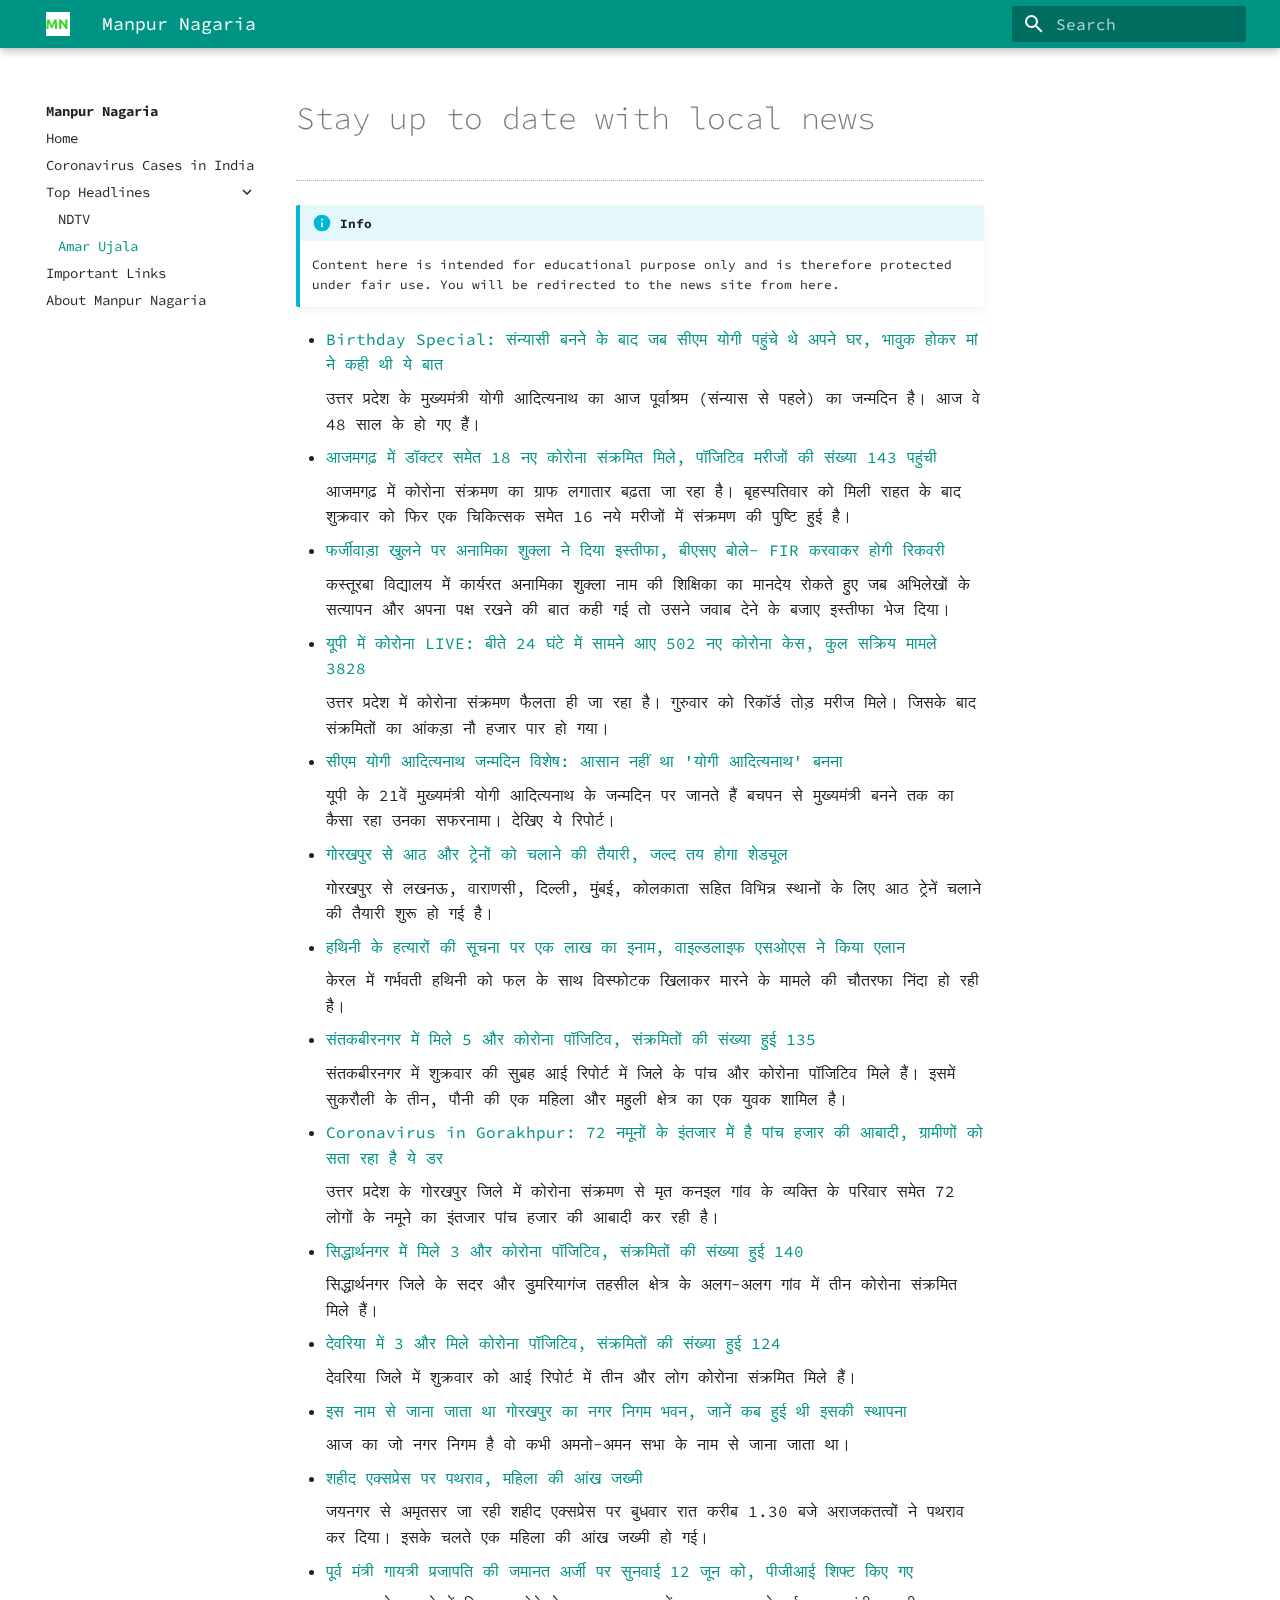
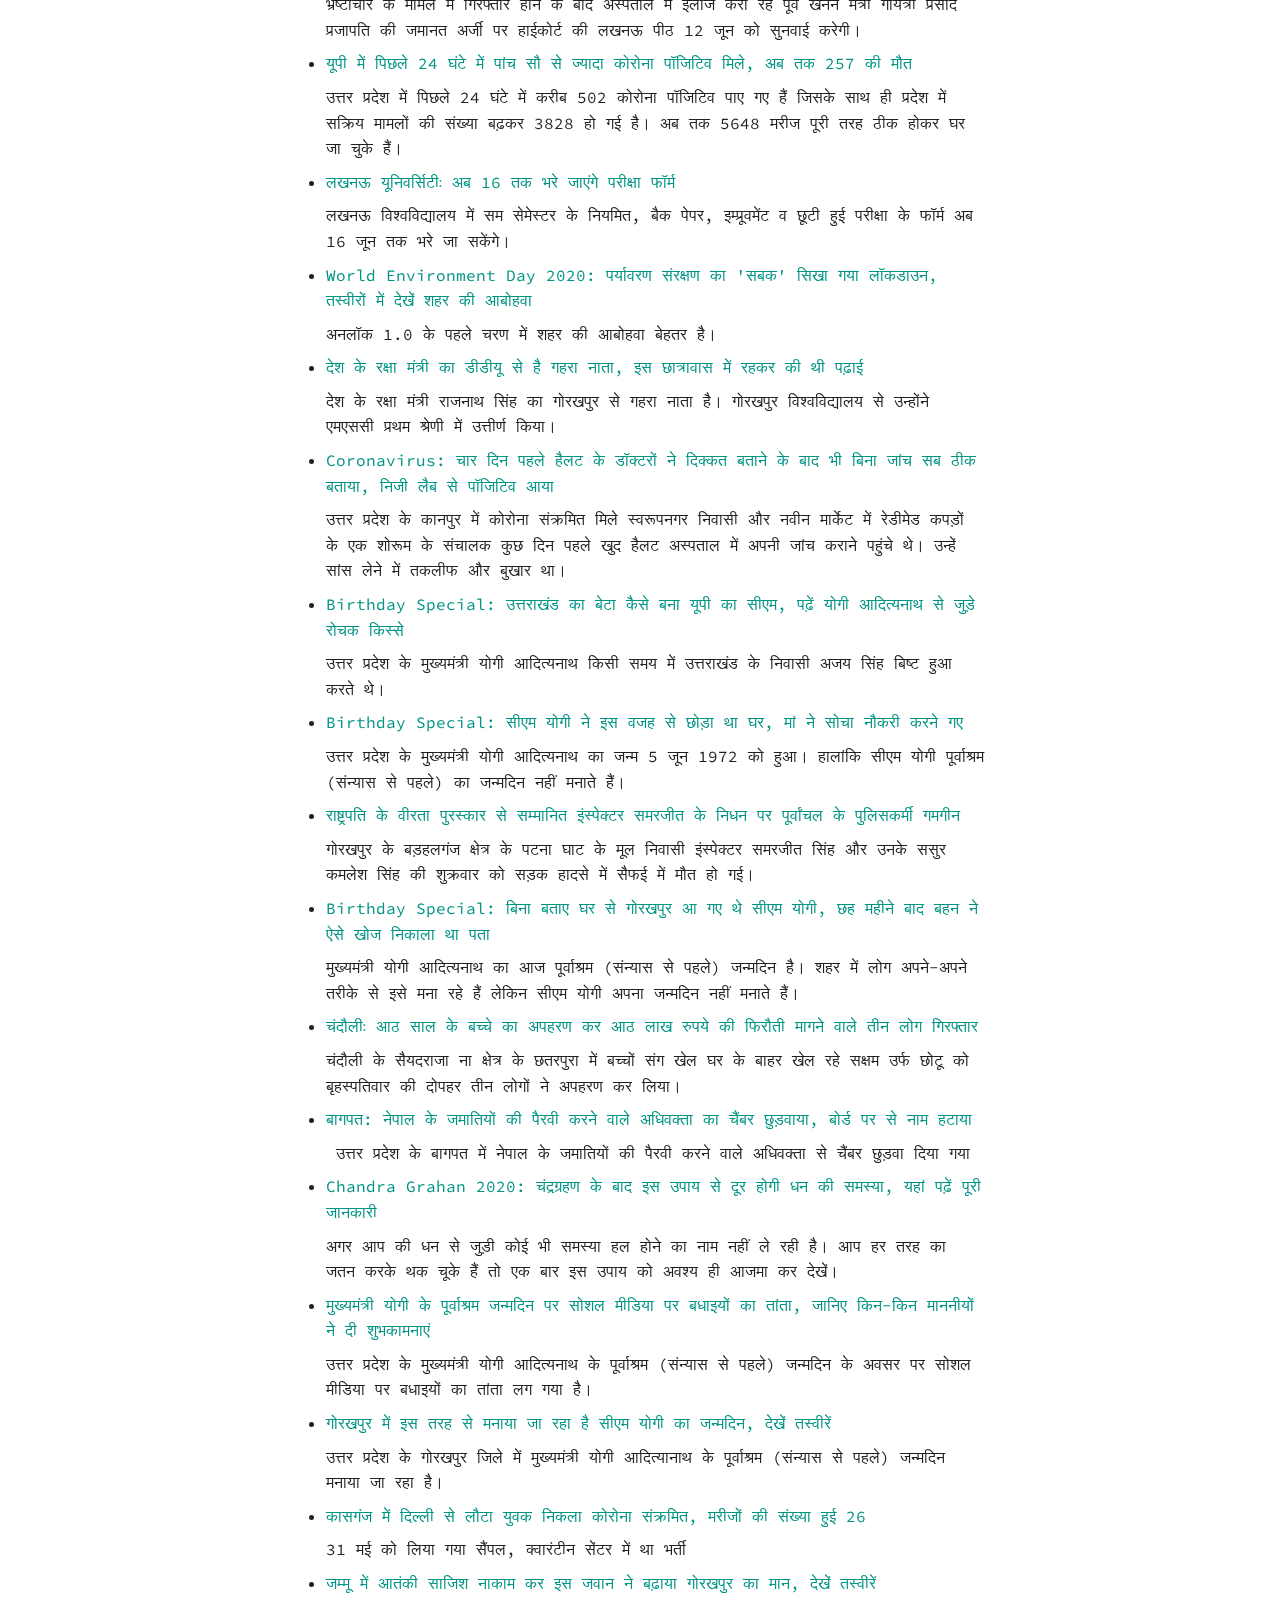
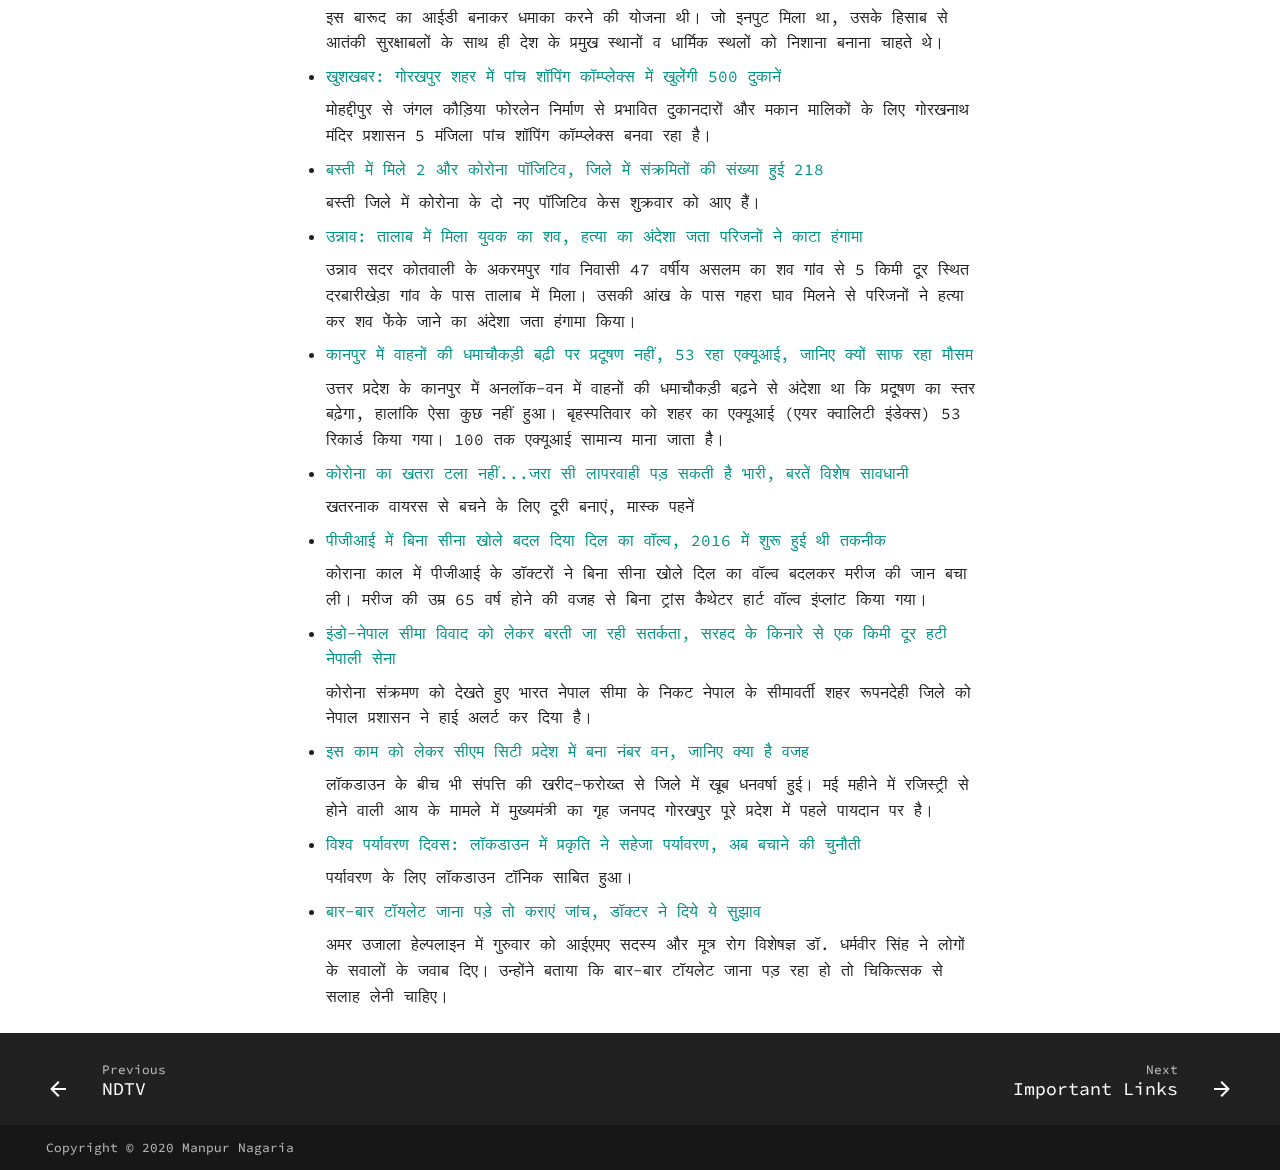
==== amar-ujala/index.html @ 7045d1b7 "Add files via upload" ====
<!doctype html>
<html lang="en" class="no-js">
  <head>
    
      <meta charset="utf-8">
      <meta name="viewport" content="width=device-width,initial-scale=1">
      
        <meta name="description" content="a beautiful village where I belong to">
      
      
      
      <link rel="shortcut icon" href="../images/favicon.png">
      <meta name="generator" content="mkdocs-1.1.2, mkdocs-material-5.2.2">
    
    
      
        <title>Amar Ujala - Manpur Nagaria</title>
      
    
    
      <link rel="stylesheet" href="../assets/stylesheets/main.a2408e81.min.css">
      
        <link rel="stylesheet" href="../assets/stylesheets/palette.a46bcfb3.min.css">
      
      
        
        
        <meta name="theme-color" content="#009688">
      
    
    
    
      
        <link href="https://fonts.gstatic.com" rel="preconnect" crossorigin>
        <link rel="stylesheet" href="https://fonts.googleapis.com/css?family=Source+Code+Pro:300,400,400i,700%7C&display=fallback">
        <style>body,input{font-family:"Source Code Pro",-apple-system,BlinkMacSystemFont,Helvetica,Arial,sans-serif}code,kbd,pre{font-family:"",SFMono-Regular,Consolas,Menlo,monospace}</style>
      
    
    
      <link rel="manifest" href="../manifest.webmanifest" crossorigin="use-credentials">
    
    
      <link rel="stylesheet" href="../stylesheets/custom.css">
    
    
      
        
<link rel="preconnect dns-prefetch" href="https://www.google-analytics.com">
<script>window.ga=window.ga||function(){(ga.q=ga.q||[]).push(arguments)},ga.l=+new Date,ga("create","UA-139590583-1","auto"),ga("set","anonymizeIp",!0),ga("send","pageview"),document.addEventListener("DOMContentLoaded",function(){document.forms.search&&document.forms.search.query.addEventListener("blur",function(){if(this.value){var e=document.location.pathname;ga("send","pageview",e+"?q="+this.value)}})}),document.addEventListener("DOMContentSwitch",function(){ga("send","pageview")})</script>
<script async src="https://www.google-analytics.com/analytics.js"></script>
      
    
    
  </head>
  
  
    
    
    
    <body dir="ltr" data-md-color-scheme="" data-md-color-primary="teal" data-md-color-accent="indigo">
  
    <input class="md-toggle" data-md-toggle="drawer" type="checkbox" id="__drawer" autocomplete="off">
    <input class="md-toggle" data-md-toggle="search" type="checkbox" id="__search" autocomplete="off">
    <label class="md-overlay" for="__drawer"></label>
    <div data-md-component="skip">
      
        
        <a href="#stay-up-to-date-with-local-news" class="md-skip">
          Skip to content
        </a>
      
    </div>
    <div data-md-component="announce">
      
    </div>
    
      <header class="md-header" data-md-component="header">
  <nav class="md-header-nav md-grid" aria-label="Header">
    <a href=".." title="Manpur Nagaria" class="md-header-nav__button md-logo" aria-label="Manpur Nagaria">
      
  <img src="../images/logo.png" alt="logo">

    </a>
    <label class="md-header-nav__button md-icon" for="__drawer">
      <svg xmlns="http://www.w3.org/2000/svg" viewBox="0 0 24 24"><path d="M3 6h18v2H3V6m0 5h18v2H3v-2m0 5h18v2H3v-2z"/></svg>
    </label>
    <div class="md-header-nav__title" data-md-component="header-title">
      
        <div class="md-header-nav__ellipsis">
          <span class="md-header-nav__topic md-ellipsis">
            Manpur Nagaria
          </span>
          <span class="md-header-nav__topic md-ellipsis">
            
              Amar Ujala
            
          </span>
        </div>
      
    </div>
    
      <label class="md-header-nav__button md-icon" for="__search">
        <svg xmlns="http://www.w3.org/2000/svg" viewBox="0 0 24 24"><path d="M9.5 3A6.5 6.5 0 0116 9.5c0 1.61-.59 3.09-1.56 4.23l.27.27h.79l5 5-1.5 1.5-5-5v-.79l-.27-.27A6.516 6.516 0 019.5 16 6.5 6.5 0 013 9.5 6.5 6.5 0 019.5 3m0 2C7 5 5 7 5 9.5S7 14 9.5 14 14 12 14 9.5 12 5 9.5 5z"/></svg>
      </label>
      
<div class="md-search" data-md-component="search" role="dialog">
  <label class="md-search__overlay" for="__search"></label>
  <div class="md-search__inner" role="search">
    <form class="md-search__form" name="search">
      <input type="text" class="md-search__input" name="query" aria-label="Search" placeholder="Search" autocapitalize="off" autocorrect="off" autocomplete="off" spellcheck="false" data-md-component="search-query" data-md-state="active">
      <label class="md-search__icon md-icon" for="__search">
        <svg xmlns="http://www.w3.org/2000/svg" viewBox="0 0 24 24"><path d="M9.5 3A6.5 6.5 0 0116 9.5c0 1.61-.59 3.09-1.56 4.23l.27.27h.79l5 5-1.5 1.5-5-5v-.79l-.27-.27A6.516 6.516 0 019.5 16 6.5 6.5 0 013 9.5 6.5 6.5 0 019.5 3m0 2C7 5 5 7 5 9.5S7 14 9.5 14 14 12 14 9.5 12 5 9.5 5z"/></svg>
        <svg xmlns="http://www.w3.org/2000/svg" viewBox="0 0 24 24"><path d="M20 11v2H8l5.5 5.5-1.42 1.42L4.16 12l7.92-7.92L13.5 5.5 8 11h12z"/></svg>
      </label>
      <button type="reset" class="md-search__icon md-icon" aria-label="Clear" data-md-component="search-reset" tabindex="-1">
        <svg xmlns="http://www.w3.org/2000/svg" viewBox="0 0 24 24"><path d="M19 6.41L17.59 5 12 10.59 6.41 5 5 6.41 10.59 12 5 17.59 6.41 19 12 13.41 17.59 19 19 17.59 13.41 12 19 6.41z"/></svg>
      </button>
    </form>
    <div class="md-search__output">
      <div class="md-search__scrollwrap" data-md-scrollfix>
        <div class="md-search-result" data-md-component="search-result">
          <div class="md-search-result__meta">
            Initializing search
          </div>
          <ol class="md-search-result__list"></ol>
        </div>
      </div>
    </div>
  </div>
</div>
    
    
  </nav>
</header>
    
    <div class="md-container" data-md-component="container">
      
        
      
      
        
      
      <main class="md-main" data-md-component="main">
        <div class="md-main__inner md-grid">
          
            
              <div class="md-sidebar md-sidebar--primary" data-md-component="navigation">
                <div class="md-sidebar__scrollwrap">
                  <div class="md-sidebar__inner">
                    <nav class="md-nav md-nav--primary" aria-label="Navigation" data-md-level="0">
  <label class="md-nav__title" for="__drawer">
    <a href=".." title="Manpur Nagaria" class="md-nav__button md-logo" aria-label="Manpur Nagaria">
      
  <img src="../images/logo.png" alt="logo">

    </a>
    Manpur Nagaria
  </label>
  
  <ul class="md-nav__list" data-md-scrollfix>
    
      
      
      


  <li class="md-nav__item">
    <a href=".." title="Home" class="md-nav__link">
      Home
    </a>
  </li>

    
      
      
      


  <li class="md-nav__item">
    <a href="../india-coronavirus-cases/" title="Coronavirus Cases in India" class="md-nav__link">
      Coronavirus Cases in India
    </a>
  </li>

    
      
      
      

  


  <li class="md-nav__item md-nav__item--active md-nav__item--nested">
    
      <input class="md-nav__toggle md-toggle" data-md-toggle="nav-3" type="checkbox" id="nav-3" checked>
    
    <label class="md-nav__link" for="nav-3">
      Top Headlines
      <span class="md-nav__icon md-icon">
        <svg xmlns="http://www.w3.org/2000/svg" viewBox="0 0 24 24"><path d="M8.59 16.58L13.17 12 8.59 7.41 10 6l6 6-6 6-1.41-1.42z"/></svg>
      </span>
    </label>
    <nav class="md-nav" aria-label="Top Headlines" data-md-level="1">
      <label class="md-nav__title" for="nav-3">
        <span class="md-nav__icon md-icon">
          <svg xmlns="http://www.w3.org/2000/svg" viewBox="0 0 24 24"><path d="M20 11v2H8l5.5 5.5-1.42 1.42L4.16 12l7.92-7.92L13.5 5.5 8 11h12z"/></svg>
        </span>
        Top Headlines
      </label>
      <ul class="md-nav__list" data-md-scrollfix>
        
        
          
          
          


  <li class="md-nav__item">
    <a href="../news/" title="NDTV" class="md-nav__link">
      NDTV
    </a>
  </li>

        
          
          
          

  


  <li class="md-nav__item md-nav__item--active">
    
    <input class="md-nav__toggle md-toggle" data-md-toggle="toc" type="checkbox" id="__toc">
    
      
    
    
    <a href="./" title="Amar Ujala" class="md-nav__link md-nav__link--active">
      Amar Ujala
    </a>
    
  </li>

        
      </ul>
    </nav>
  </li>

    
      
      
      


  <li class="md-nav__item">
    <a href="../important-links/" title="Important Links" class="md-nav__link">
      Important Links
    </a>
  </li>

    
      
      
      


  <li class="md-nav__item">
    <a href="../know-about-manpur-nagaria/" title="About Manpur Nagaria" class="md-nav__link">
      About Manpur Nagaria
    </a>
  </li>

    
  </ul>
</nav>
                  </div>
                </div>
              </div>
            
            
              <div class="md-sidebar md-sidebar--secondary" data-md-component="toc">
                <div class="md-sidebar__scrollwrap">
                  <div class="md-sidebar__inner">
                    
<nav class="md-nav md-nav--secondary" aria-label="Table of contents">
  
  
    
  
  
</nav>
                  </div>
                </div>
              </div>
            
          
          <div class="md-content">
            <article class="md-content__inner md-typeset">
              
                
                
                  
                
                
                <h1 id="stay-up-to-date-with-local-news">Stay up to date with local news</h1>
<hr>

<div class="admonition info">
<p class="admonition-title">Info</p>
<p>Content here is intended for educational purpose only and is therefore protected under fair use.
You will be redirected to the news site from here.</p>
</div>
<ul>
<li><a href="https://www.amarujala.com/photo-gallery/gorakhpur/cm-yogi-adityanath-special-story-on-birthday?utm_source=rssfeed&amp;utm_medium=Referral&amp;utm_campaign=rssfeed" target="_blank"> Birthday Special: संन्यासी बनने के बाद जब सीएम योगी पहुंचे थे अपने घर, भावुक होकर मां ने कही थी ये बात </a><p>
                 उत्तर प्रदेश के मुख्यमंत्री योगी आदित्यनाथ का आज पूर्वाश्रम (संन्यास से पहले) का जन्मदिन है। आज वे 48 साल के हो गए हैं।<br />
            </p></li>
<li><a href="https://www.amarujala.com/uttar-pradesh/varanasi/azamgarh-new-positive-corona-cases-found?utm_source=rssfeed&amp;utm_medium=Referral&amp;utm_campaign=rssfeed" target="_blank"> आजमगढ़ में डॉक्टर समेत 18 नए कोरोना संक्रमित मिले, पॉजिटिव मरीजों की संख्या 143 पहुंची </a><p>
                 आजमगढ़ में कोरोना संक्रमण का ग्राफ लगातार बढ़ता जा रहा है। बृहस्पतिवार को मिली राहत के बाद शुक्रवार को फिर एक चिकित्सक समेत 16 नये मरीजों में संक्रमण की पुष्टि हुई है।<br />
            </p></li>
<li><a href="https://www.amarujala.com/lucknow/anamika-shukla-resigned-from-science-teacher-post-in-raebareli?utm_source=rssfeed&amp;utm_medium=Referral&amp;utm_campaign=rssfeed" target="_blank"> फर्जीवाड़ा खुलने पर अनामिका शुक्ला ने दिया इस्तीफा, बीएसए बोले- FIR करवाकर होगी रिकवरी </a><p>
                 कस्तूरबा विद्यालय में कार्यरत अनामिका शुक्ला नाम की शिक्षिका का मानदेय रोकते हुए जब अभिलेखों के सत्यापन और अपना पक्ष रखने की बात कही गई तो उसने जवाब देने के बजाए इस्तीफा भेज दिया।<br />
            </p></li>
<li><a href="https://www.amarujala.com/lucknow/coronavirus-in-uttar-pradesh-live-news-latest-update-during-unlock-1-corona-patients-and-new-cases-found?utm_source=rssfeed&amp;utm_medium=Referral&amp;utm_campaign=rssfeed" target="_blank"> यूपी में कोरोना LIVE: बीते 24 घंटे में सामने आए 502 नए कोरोना केस, कुल सक्रिय मामले 3828 </a><p>
                 उत्तर प्रदेश में कोरोना संक्रमण फैलता ही जा रहा है। गुरुवार को रिकॉर्ड तोड़ मरीज मिले। जिसके बाद संक्रमितों का आंकड़ा नौ हजार पार हो गया।<br />
            </p></li>
<li><a href="https://www.amarujala.com/video/uttar-pradesh/yogi-adityanath-birthday-special-personal-and-professional-life-of-up-cm-yogi-adityanath?utm_source=rssfeed&amp;utm_medium=Referral&amp;utm_campaign=rssfeed" target="_blank"> सीएम योगी आदित्यनाथ जन्मदिन विशेष: आसान नहीं था 'योगी आदित्यनाथ' बनना </a><p>
                 यूपी के 21वें मुख्यमंत्री योगी आदित्यनाथ के जन्मदिन पर जानते हैं बचपन से मुख्यमंत्री बनने तक का कैसा रहा उनका सफरनामा। देखिए ये रिपोर्ट।<br />
            </p></li>
<li><a href="https://www.amarujala.com/gorakhpur/preparing-to-run-eight-more-trains-from-gorakhpur-railway-station?utm_source=rssfeed&amp;utm_medium=Referral&amp;utm_campaign=rssfeed" target="_blank"> गोरखपुर से आठ और ट्रेनों को चलाने की तैयारी, जल्द तय होगा शेड्यूल </a><p>
                 गोरखपुर से लखनऊ, वाराणसी, दिल्ली, मुंबई, कोलकाता सहित विभिन्न स्थानों के लिए आठ ट्रेनें चलाने की तैयारी शुरू हो गई है।<br />
            </p></li>
<li><a href="https://www.amarujala.com/uttar-pradesh/agra/wildlife-sos-announces-rs-one-lakh-reward-on-accused-of-kerala-pregnant-elephant-killing?utm_source=rssfeed&amp;utm_medium=Referral&amp;utm_campaign=rssfeed" target="_blank"> हथिनी के हत्यारों की सूचना पर एक लाख का इनाम, वाइल्डलाइफ एसओएस ने किया एलान </a><p>
                 केरल में गर्भवती हथिनी को फल के साथ विस्फोटक खिलाकर मारने के मामले की चौतरफा निंदा हो रही है।<br />
            </p></li>
<li><a href="https://www.amarujala.com/gorakhpur/many-covid-positive-got-in-sant-kabir-nagar?utm_source=rssfeed&amp;utm_medium=Referral&amp;utm_campaign=rssfeed" target="_blank"> संतकबीरनगर में मिले 5 और कोरोना पॉजिटिव, संक्रमितों की संख्या हुई 135 </a><p>
                 संतकबीरनगर में शुक्रवार की सुबह आई रिपोर्ट में जिले के पांच और कोरोना पॉजिटिव मिले हैं। इसमें सुकरौली के तीन, पौनी की एक महिला और महुली क्षेत्र का एक युवक शामिल है।<br />
            </p></li>
<li><a href="https://www.amarujala.com/gorakhpur/health-department-waiting-corona-testing-report-in-gorakhpur-brd-medical-college?utm_source=rssfeed&amp;utm_medium=Referral&amp;utm_campaign=rssfeed" target="_blank"> Coronavirus in Gorakhpur: 72 नमूनों के इंतजार में है पांच हजार की आबादी, ग्रामीणों को सता रहा है ये डर </a><p>
                 उत्तर प्रदेश के गोरखपुर जिले में कोरोना संक्रमण से मृत कनइल गांव के व्यक्ति के परिवार समेत 72 लोगों के नमूने का इंतजार पांच हजार की आबादी कर रही है।<br />
            </p></li>
<li><a href="https://www.amarujala.com/gorakhpur/many-covid-positive-got-in-siddharthnagar-up?utm_source=rssfeed&amp;utm_medium=Referral&amp;utm_campaign=rssfeed" target="_blank"> सिद्धार्थनगर में मिले 3 और कोरोना पॉजिटिव, संक्रमितों की संख्या हुई 140 </a><p>
                 सिद्धार्थनगर जिले के सदर और डुमरियागंज तहसील क्षेत्र के अलग-अलग गांव में तीन कोरोना संक्रमित मिले हैं।<br />
            </p></li>
<li><a href="https://www.amarujala.com/gorakhpur/many-covid19-positive-got-in-deoria-uttar-pradesh?utm_source=rssfeed&amp;utm_medium=Referral&amp;utm_campaign=rssfeed" target="_blank"> देवरिया में 3 और मिले कोरोना पॉजिटिव, संक्रमितों की संख्या हुई 124 </a><p>
                 देवरिया जिले में शुक्रवार को आई रिपोर्ट में तीन और लोग कोरोना संक्रमित मिले हैं।<br />
            </p></li>
<li><a href="https://www.amarujala.com/gorakhpur/special-story-of-municipal-corporation-building-in-gorakhpur?utm_source=rssfeed&amp;utm_medium=Referral&amp;utm_campaign=rssfeed" target="_blank"> इस नाम से जाना जाता था गोरखपुर का नगर निगम भवन, जानें कब हुई थी इसकी स्थापना </a><p>
                 आज का जो नगर निगम है वो कभी अमनो-अमन सभा के नाम से जाना जाता था।<br />
            </p></li>
<li><a href="https://www.amarujala.com/lucknow/stone-pelting-on-shaheed-express-lady-s-eye-injured?utm_source=rssfeed&amp;utm_medium=Referral&amp;utm_campaign=rssfeed" target="_blank"> शहीद एक्सप्रेस पर पथराव, महिला की आंख जख्मी </a><p>
                 जयनगर से अमृतसर जा रही शहीद एक्सप्रेस पर बुधवार रात करीब 1.30 बजे अराजकतत्वों ने पथराव कर दिया। इसके चलते एक महिला की आंख जख्मी हो गई।<br />
            </p></li>
<li><a href="https://www.amarujala.com/lucknow/hearing-on-gayatri-prasad-prajapati-bail-will-be-held-on-12-june?utm_source=rssfeed&amp;utm_medium=Referral&amp;utm_campaign=rssfeed" target="_blank"> पूर्व मंत्री गायत्री प्रजापति की जमानत अर्जी पर सुनवाई 12 जून को, पीजीआई शिफ्ट किए गए </a><p>
                 भ्रष्टाचार के मामले में गिरफ्तार होने के बाद अस्पताल में इलाज करा रहे पूर्व खनन मंत्री गायत्री प्रसाद प्रजापति की जमानत अर्जी पर हाईकोर्ट की लखनऊ पीठ 12 जून को सुनवाई करेगी।<br />
            </p></li>
<li><a href="https://www.amarujala.com/lucknow/more-than-502-corona-cases-found-in-last-24-hours-in-uttar-pradesh?utm_source=rssfeed&amp;utm_medium=Referral&amp;utm_campaign=rssfeed" target="_blank"> यूपी में पिछले 24 घंटे में पांच सौ से ज्यादा कोरोना पॉजिटिव मिले, अब तक 257 की मौत </a><p>
                 उत्तर प्रदेश में पिछले 24 घंटे में करीब 502 कोरोना पॉजिटिव पाए गए हैं जिसके साथ ही प्रदेश में सक्रिय मामलों की संख्या बढ़कर 3828 हो गई है। अब तक 5648 मरीज पूरी तरह ठीक होकर घर जा चुके हैं।<br />
            </p></li>
<li><a href="https://www.amarujala.com/lucknow/now-lu-exam-form-can-be-filled-til-16-june3?utm_source=rssfeed&amp;utm_medium=Referral&amp;utm_campaign=rssfeed" target="_blank"> लखनऊ यूनिवर्सिटीः अब 16 तक भरे जाएंगे परीक्षा फॉर्म </a><p>
                 लखनऊ विश्वविद्यालय में सम सेमेस्टर के नियमित, बैक पेपर, इम्प्रूवमेंट व छूटी हुई परीक्षा के फॉर्म अब 16 जून तक भरे जा सकेंगे।<br />
            </p></li>
<li><a href="https://www.amarujala.com/photo-gallery/gorakhpur/world-environment-day-2020-special-story-see-latest-environment-day-iamge-in-gorakhpur?utm_source=rssfeed&amp;utm_medium=Referral&amp;utm_campaign=rssfeed" target="_blank"> World Environment Day 2020: पर्यावरण संरक्षण का 'सबक' सिखा गया लॉकडाउन, तस्वीरों में देखें शहर की आबोहवा </a><p>
                 अनलॉक 1.0 के पहले चरण में शहर की आबोहवा बेहतर है।<br />
            </p></li>
<li><a href="https://www.amarujala.com/gorakhpur/special-story-ddu-gorakhpur-gautam-buddha-hostel?utm_source=rssfeed&amp;utm_medium=Referral&amp;utm_campaign=rssfeed" target="_blank"> देश के रक्षा मंत्री का डीडीयू से है गहरा नाता, इस छात्रावास में रहकर की थी पढ़ाई </a><p>
                 देश के रक्षा मंत्री राजनाथ सिंह का गोरखपुर से गहरा नाता है। गोरखपुर विश्वविद्यालय से उन्होंने एमएससी प्रथम श्रेणी में उत्तीर्ण किया।<br />
            </p></li>
<li><a href="https://www.amarujala.com/uttar-pradesh/kanpur/coronavirus-four-days-ago-hailet-s-doctors-said-everything-was-fine?utm_source=rssfeed&amp;utm_medium=Referral&amp;utm_campaign=rssfeed" target="_blank"> Coronavirus: चार दिन पहले हैलट के डॉक्टरों ने दिक्कत बताने के बाद भी बिना जांच सब ठीक बताया, निजी लैब से पॉजिटिव आया </a><p>
                 उत्तर प्रदेश के कानपुर में कोरोना संक्रमित मिले स्वरूपनगर निवासी और नवीन मार्केट में रेडीमेड कपड़ों के एक शोरूम के संचालक कुछ दिन पहले खुद हैलट अस्पताल में अपनी जांच कराने पहुंचे थे। उन्हें सांस लेने में तकलीफ और बुखार था।<br />
            </p></li>
<li><a href="https://www.amarujala.com/photo-gallery/gorakhpur/cm-yogi-adityanath-birthday-special-story-know-about-him?utm_source=rssfeed&amp;utm_medium=Referral&amp;utm_campaign=rssfeed" target="_blank"> Birthday Special: उत्तराखंड का बेटा कैसे बना यूपी का सीएम, पढ़ें योगी आदित्यनाथ से जुड़े रोचक किस्से </a><p>
                 उत्तर प्रदेश के मुख्यमंत्री योगी आदित्यनाथ किसी समय में उत्तराखंड के निवासी अजय सिंह बिष्ट हुआ करते थे।<br />
            </p></li>
<li><a href="https://www.amarujala.com/photo-gallery/gorakhpur/cm-yogi-adityanath-birthday-special-history-yogi-adityanath-college-life-yogi-adityanath-profile?utm_source=rssfeed&amp;utm_medium=Referral&amp;utm_campaign=rssfeed" target="_blank"> Birthday Special: सीएम योगी ने इस वजह से छोड़ा था घर, मां ने सोचा नौकरी करने गए </a><p>
                 उत्तर प्रदेश के मुख्यमंत्री योगी आदित्यनाथ का जन्म 5 जून 1972 को हुआ। हालांकि सीएम योगी पूर्वाश्रम (संन्यास से पहले) का जन्मदिन नहीं मनाते हैं।<br />
            </p></li>
<li><a href="https://www.amarujala.com/uttar-pradesh/varanasi/policemen-saddened-after-the-death-of-inspector-samarjeet?utm_source=rssfeed&amp;utm_medium=Referral&amp;utm_campaign=rssfeed" target="_blank"> राष्ट्रपति के वीरता पुरस्कार से सम्मानित इंस्पेक्टर समरजीत के निधन पर पूर्वांचल के पुलिसकर्मी गमगीन  </a><p>
                 गोरखपुर के बड़हलगंज क्षेत्र के पटना घाट के मूल निवासी इंस्पेक्टर समरजीत सिंह और उनके ससुर कमलेश सिंह की शुक्रवार को सड़क हादसे में सैफई में मौत हो गई।<br />
            </p></li>
<li><a href="https://www.amarujala.com/photo-gallery/gorakhpur/cm-yogi-adityanath-birthday-special-story-from-gorakhpur?utm_source=rssfeed&amp;utm_medium=Referral&amp;utm_campaign=rssfeed" target="_blank"> Birthday Special: बिना बताए घर से गोरखपुर आ गए थे सीएम योगी, छह महीने बाद बहन ने ऐसे खोज निकाला था पता </a><p>
                 मुख्यमंत्री योगी आदित्यनाथ का आज पूर्वाश्रम (संन्यास से पहले) जन्मदिन है। शहर में लोग अपने-अपने तरीके से इसे मना रहे हैं लेकिन सीएम योगी अपना जन्मदिन नहीं मनाते हैं।<br />
            </p></li>
<li><a href="https://www.amarujala.com/uttar-pradesh/varanasi/three-kidnapped-arrested-he-sought-eight-million-rupees-extortion?utm_source=rssfeed&amp;utm_medium=Referral&amp;utm_campaign=rssfeed" target="_blank"> चंदौलीः आठ साल के बच्चे का अपहरण कर आठ लाख रुपये की फिरौती मागने वाले तीन लोग गिरफ्तार </a><p>
                 चंदौली के सैयदराजा ना क्षेत्र के छतरपुरा में बच्चों संग खेल घर के बाहर खेल रहे सक्षम उर्फ छोटू को बृहस्पतिवार की दोपहर तीन लोगों ने अपहरण कर लिया।<br />
            </p></li>
<li><a href="https://www.amarujala.com/uttar-pradesh/meerut/baghpat-chamber-of-advocates-liberated-who-was-advocating-jamati-of-nepal?utm_source=rssfeed&amp;utm_medium=Referral&amp;utm_campaign=rssfeed" target="_blank"> बागपत: नेपाल के जमातियों की पैरवी करने वाले अधिवक्ता का चैंबर छुड़वाया, बोर्ड पर से नाम हटाया </a><p>
                  उत्तर प्रदेश के बागपत में नेपाल के जमातियों की पैरवी करने वाले अधिवक्ता से चैंबर छुड़वा दिया गया<br />
            </p></li>
<li><a href="https://www.amarujala.com/photo-gallery/gorakhpur/chandra-grahan-2020-june-lunar-eclipse-effects-and-solution?utm_source=rssfeed&amp;utm_medium=Referral&amp;utm_campaign=rssfeed" target="_blank"> Chandra Grahan 2020: चंद्रग्रहण के बाद इस उपाय से दूर होगी धन की समस्या, यहां पढ़ें पूरी जानकारी </a><p>
                 अगर आप की धन से जुड़ी कोई भी समस्या हल होने का नाम नहीं ले रही है। आप हर तरह का जतन करके थक चूके हैं तो एक बार इस उपाय को अवश्य ही आजमा कर देखें।<br />
            </p></li>
<li><a href="https://www.amarujala.com/gorakhpur/cm-yogi-adityanath-birthday-wishes-on-social-media?utm_source=rssfeed&amp;utm_medium=Referral&amp;utm_campaign=rssfeed" target="_blank"> मुख्यमंत्री योगी के पूर्वाश्रम जन्मदिन पर सोशल मीडिया पर बधाइयों का तांता, जानिए किन-किन माननीयों ने दी शुभकामनाएं </a><p>
                 उत्तर प्रदेश के मुख्यमंत्री योगी आदित्यनाथ के पूर्वाश्रम (संन्यास से पहले) जन्मदिन के अवसर पर सोशल मीडिया पर बधाइयों का तांता लग गया है।<br />
            </p></li>
<li><a href="https://www.amarujala.com/photo-gallery/gorakhpur/cm-yogi-adityanath-birthday-celebration-in-gorakhpur?utm_source=rssfeed&amp;utm_medium=Referral&amp;utm_campaign=rssfeed" target="_blank"> गोरखपुर में इस तरह से मनाया जा रहा है सीएम योगी का जन्मदिन, देखें तस्वीरें </a><p>
                 उत्तर प्रदेश के गोरखपुर जिले में मुख्यमंत्री योगी आदित्यानाथ के पूर्वाश्रम (संन्यास से पहले) जन्मदिन मनाया जा रहा है।<br />
            </p></li>
<li><a href="https://www.amarujala.com/uttar-pradesh/agra/coronavirus-latest-news-young-man-test-positive-for-covid-in-kasganj?utm_source=rssfeed&amp;utm_medium=Referral&amp;utm_campaign=rssfeed" target="_blank"> कासगंज में दिल्ली से लौटा युवक निकला कोरोना संक्रमित, मरीजों की संख्या हुई 26 </a><p>
                 31 मई को लिया गया सैंपल, क्वारंटीन सेंटर में था भर्ती<br />
            </p></li>
<li><a href="https://www.amarujala.com/photo-gallery/gorakhpur/role-of-assistant-commandant-vidyanidhi-sarvesh-tripathi-in-arresting-four-terrorists-of-jaish?utm_source=rssfeed&amp;utm_medium=Referral&amp;utm_campaign=rssfeed" target="_blank"> जम्मू में आतंकी साजिश नाकाम कर इस जवान ने बढ़ाया गोरखपुर का मान, देखें तस्वीरें </a><p>
                 इस बारूद का आईडी बनाकर धमाका करने की योजना थी। जो इनपुट मिला था, उसके हिसाब से आतंकी सुरक्षाबलों के साथ ही देश के प्रमुख स्थानों व धार्मिक स्थलों को निशाना बनाना चाहते थे।<br />
            </p></li>
<li><a href="https://www.amarujala.com/gorakhpur/gorakhnath-temple-five-hundred-shop-will-opened-in-shopping-complexes-in-gorakhpur-city?utm_source=rssfeed&amp;utm_medium=Referral&amp;utm_campaign=rssfeed" target="_blank"> खुशखबर: गोरखपुर शहर में पांच शॉपिंग कॉम्प्लेक्स में खुलेंगी 500 दुकानें </a><p>
                 मोहद्दीपुर से जंगल कौड़िया फोरलेन निर्माण से प्रभावित दुकानदारों और मकान मालिकों के लिए गोरखनाथ मंदिर प्रशासन 5 मंजिला पांच शॉपिंग कॉम्प्लेक्स बनवा रहा है।<br />
            </p></li>
<li><a href="https://www.amarujala.com/gorakhpur/covid19-positive-got-in-basti-up?utm_source=rssfeed&amp;utm_medium=Referral&amp;utm_campaign=rssfeed" target="_blank"> बस्ती में मिले 2 और कोरोना पॉजिटिव, जिले में संक्रमितों की संख्या हुई 218 </a><p>
                 बस्ती जिले में कोरोना के दो नए पॉजिटिव केस शुक्रवार को आए हैं।<br />
            </p></li>
<li><a href="https://www.amarujala.com/uttar-pradesh/kanpur/unnao-dead-body-found-in-a-pond?utm_source=rssfeed&amp;utm_medium=Referral&amp;utm_campaign=rssfeed" target="_blank"> उन्नाव: तालाब में मिला युवक का शव, हत्या का अंदेशा जता परिजनों ने काटा हंगामा </a><p>
                 उन्नाव सदर कोतवाली के अकरमपुर गांव निवासी 47 वर्षीय असलम का शव गांव से 5 किमी दूर स्थित दरबारीखेड़ा गांव के पास तालाब में मिला। उसकी आंख के पास गहरा घाव मिलने से परिजनों ने हत्या कर शव फेंके जाने का अंदेशा जता हंगामा किया।<br />
            </p></li>
<li><a href="https://www.amarujala.com/uttar-pradesh/kanpur/vehicle-in-kanpur-increased-but-no-pollution-53-aqi-weather-clear-due-to-this?utm_source=rssfeed&amp;utm_medium=Referral&amp;utm_campaign=rssfeed" target="_blank"> कानपुर में वाहनों की धमाचौकड़ी बढ़ी पर प्रदूषण नहीं, 53 रहा एक्यूआई, जानिए क्यों साफ रहा मौसम </a><p>
                 उत्तर प्रदेश के कानपुर में अनलॉक-वन में वाहनों की धमाचौकड़ी बढ़ने से अंदेशा था कि प्रदूषण का स्तर बढ़ेगा, हालांकि ऐसा कुछ नहीं हुआ। बृहस्पतिवार को शहर का एक्यूआई (एयर क्वालिटी इंडेक्स) 53 रिकार्ड किया गया। 100 तक एक्यूआई सामान्य माना जाता है।<br />
            </p></li>
<li><a href="https://www.amarujala.com/uttar-pradesh/agra/wearing-masks-and-follow-social-distance-to-prevent-coronavirus?utm_source=rssfeed&amp;utm_medium=Referral&amp;utm_campaign=rssfeed" target="_blank"> कोरोना का खतरा टला नहीं...जरा सी लापरवाही पड़ सकती है भारी, बरतें विशेष सावधानी </a><p>
                 खतरनाक वायरस से बचने के लिए दूरी बनाएं, मास्क पहनें<br />
            </p></li>
<li><a href="https://www.amarujala.com/lucknow/doctors-of-pgi-changed-heart-valve-without-opening-chest?utm_source=rssfeed&amp;utm_medium=Referral&amp;utm_campaign=rssfeed" target="_blank"> पीजीआई में बिना सीना खोले बदल दिया दिल का वॉल्व, 2016 में शुरू हुई थी तकनीक </a><p>
                 कोराना काल में पीजीआई के डॉक्टरों ने बिना सीना खोले दिल का वॉल्व बदलकर मरीज की जान बचा ली। मरीज की उम्र 65 वर्ष होने की वजह से बिना ट्रांस कैथेटर हार्ट वॉल्व इंप्लांट किया गया।<br />
            </p></li>
<li><a href="https://www.amarujala.com/gorakhpur/nepali-army-one-km-away-from-the-shore-of-nepal-border?utm_source=rssfeed&amp;utm_medium=Referral&amp;utm_campaign=rssfeed" target="_blank"> इंडो-नेपाल सीमा विवाद को लेकर बरती जा रही सतर्कता, सरहद के किनारे से एक किमी दूर हटी नेपाली सेना </a><p>
                 कोरोना संक्रमण को देखते हुए भारत नेपाल सीमा के निकट नेपाल के सीमावर्ती शहर रूपनदेही जिले को नेपाल प्रशासन ने हाई अलर्ट कर दिया है।<br />
            </p></li>
<li><a href="https://www.amarujala.com/gorakhpur/number-one-cm-city-gorakhpur-for-purchase-and-sale-of-property-in-uttar-pradesh?utm_source=rssfeed&amp;utm_medium=Referral&amp;utm_campaign=rssfeed" target="_blank"> इस काम को लेकर सीएम सिटी प्रदेश में बना नंबर वन, जानिए क्या है वजह </a><p>
                 लॉकडाउन के बीच भी संपत्ति की खरीद-फरोख्त से जिले में खूब धनवर्षा हुई। मई महीने में रजिस्ट्री से होने वाली आय के मामले में मुख्यमंत्री का गृह जनपद गोरखपुर पूरे प्रदेश में पहले पायदान पर है।<br />
            </p></li>
<li><a href="https://www.amarujala.com/photo-gallery/uttar-pradesh/agra/world-environment-day-cleanest-environment-during-lockdown-in-agra?utm_source=rssfeed&amp;utm_medium=Referral&amp;utm_campaign=rssfeed" target="_blank"> विश्व पर्यावरण दिवस: लॉकडाउन में प्रकृति ने सहेजा पर्यावरण, अब बचाने की चुनौती </a><p>
                 पर्यावरण के लिए लॉकडाउन टॉनिक साबित हुआ।<br />
            </p></li>
<li><a href="https://www.amarujala.com/lucknow/doctor-dharamveer-singh-answered-the-questions-of-patients?utm_source=rssfeed&amp;utm_medium=Referral&amp;utm_campaign=rssfeed" target="_blank"> बार-बार टॉयलेट जाना पड़े तो कराएं जांच, डॉक्टर ने दिये ये सुझाव </a><p>
                 अमर उजाला हेल्पलाइन में गुरुवार को आईएमए सदस्य और मूत्र रोग विशेषज्ञ डॉ. धर्मवीर सिंह ने लोगों के सवालों के जवाब दिए। उन्होंने बताया कि बार-बार टॉयलेट जाना पड़ रहा हो तो चिकित्सक से सलाह लेनी चाहिए।<br />
            </p></li>
</ul>
                
              
              
                


              
            </article>
          </div>
        </div>
      </main>
      
        
<footer class="md-footer">
  
    <div class="md-footer-nav">
      <nav class="md-footer-nav__inner md-grid" aria-label="Footer">
        
          <a href="../news/" title="NDTV" class="md-footer-nav__link md-footer-nav__link--prev" rel="prev">
            <div class="md-footer-nav__button md-icon">
              <svg xmlns="http://www.w3.org/2000/svg" viewBox="0 0 24 24"><path d="M20 11v2H8l5.5 5.5-1.42 1.42L4.16 12l7.92-7.92L13.5 5.5 8 11h12z"/></svg>
            </div>
            <div class="md-footer-nav__title">
              <div class="md-ellipsis">
                <span class="md-footer-nav__direction">
                  Previous
                </span>
                NDTV
              </div>
            </div>
          </a>
        
        
          <a href="../important-links/" title="Important Links" class="md-footer-nav__link md-footer-nav__link--next" rel="next">
            <div class="md-footer-nav__title">
              <div class="md-ellipsis">
                <span class="md-footer-nav__direction">
                  Next
                </span>
                Important Links
              </div>
            </div>
            <div class="md-footer-nav__button md-icon">
              <svg xmlns="http://www.w3.org/2000/svg" viewBox="0 0 24 24"><path d="M4 11v2h12l-5.5 5.5 1.42 1.42L19.84 12l-7.92-7.92L10.5 5.5 16 11H4z"/></svg>
            </div>
          </a>
        
      </nav>
    </div>
  
  <div class="md-footer-meta md-typeset">
    <div class="md-footer-meta__inner md-grid">
      <div class="md-footer-copyright">
        
          <div class="md-footer-copyright__highlight">
            Copyright &copy; 2020 Manpur Nagaria
          </div>
        
      </div>
      
    </div>
  </div>
</footer>
      
    </div>
    
      <script src="../assets/javascripts/vendor.d710d30a.min.js"></script>
      <script src="../assets/javascripts/bundle.5f27aba8.min.js"></script><script id="__lang" type="application/json">{"clipboard.copy": "Copy to clipboard", "clipboard.copied": "Copied to clipboard", "search.config.lang": "en", "search.config.pipeline": "trimmer, stopWordFilter", "search.config.separator": "[\\s\\-]+", "search.result.placeholder": "Type to start searching", "search.result.none": "No matching documents", "search.result.one": "1 matching document", "search.result.other": "# matching documents"}</script>
      
      <script>
        app = initialize({
          base: "..",
          features: [],
          search: Object.assign({
            worker: "../assets/javascripts/worker/search.27c6a5e6.min.js"
          }, typeof search !== "undefined" && search)
        })
      </script>
      
    
  </body>
</html>
---- assets/stylesheets/main.a2408e81.min.css ----
html{box-sizing:border-box}*,*::before,*::after{box-sizing:inherit}html{-webkit-text-size-adjust:none;-moz-text-size-adjust:none;-ms-text-size-adjust:none;text-size-adjust:none}body{margin:0}hr{box-sizing:content-box;overflow:visible}a,button,label,input{-webkit-tap-highlight-color:transparent}a{color:inherit;text-decoration:none}small{font-size:80%}sub,sup{position:relative;font-size:80%;line-height:0;vertical-align:baseline}sub{bottom:-0.25em}sup{top:-0.5em}img{border-style:none}table{border-collapse:separate;border-spacing:0}td,th{font-weight:normal;vertical-align:top}button{margin:0;padding:0;font-size:inherit;background:transparent;border:0}input{border:0;outline:0}:root{--md-default-fg-color: hsla(0, 0%, 0%, 0.87);--md-default-fg-color--light: hsla(0, 0%, 0%, 0.54);--md-default-fg-color--lighter: hsla(0, 0%, 0%, 0.32);--md-default-fg-color--lightest: hsla(0, 0%, 0%, 0.07);--md-default-bg-color: hsla(0, 0%, 100%, 1);--md-default-bg-color--light: hsla(0, 0%, 100%, 0.7);--md-default-bg-color--lighter: hsla(0, 0%, 100%, 0.3);--md-default-bg-color--lightest: hsla(0, 0%, 100%, 0.12);--md-primary-fg-color: hsla(231, 48%, 48%, 1);--md-primary-fg-color--light: hsla(230, 44%, 64%, 1);--md-primary-fg-color--dark: hsla(232, 54%, 41%, 1);--md-primary-bg-color: hsla(0, 0%, 100%, 1);--md-primary-bg-color--light: hsla(0, 0%, 100%, 0.7);--md-accent-fg-color: hsla(231, 99%, 66%, 1);--md-accent-fg-color--transparent: hsla(231, 99%, 66%, 0.1);--md-accent-bg-color: hsla(0, 0%, 100%, 1);--md-accent-bg-color--light: hsla(0, 0%, 100%, 0.7)}:root>*{--md-code-bg-color: hsla(0, 0%, 96%, 1);--md-code-fg-color: hsla(200, 18%, 26%, 1);--md-text-color: var(--md-default-fg-color);--md-text-link-color: var(--md-primary-fg-color);--md-admonition-bg-color: var(--md-default-bg-color);--md-admonition-fg-color: var(--md-default-fg-color);--md-footer-bg-color: hsla(0, 0%, 0%, 0.87);--md-footer-bg-color--dark: hsla(0, 0%, 0%, 0.32);--md-footer-fg-color: hsla(0, 0%, 100%, 1);--md-footer-fg-color--light: hsla(0, 0%, 100%, 0.7);--md-footer-fg-color--lighter: hsla(0, 0%, 100%, 0.3)}.md-icon svg{display:block;width:1.2rem;height:1.2rem;margin:0 auto;fill:currentColor}body{-webkit-font-smoothing:antialiased;-moz-osx-font-smoothing:grayscale}body,input{color:var(--md-text-color);font-feature-settings:"kern","liga";font-family:-apple-system,BlinkMacSystemFont,Helvetica,Arial,sans-serif}code,pre,kbd{color:var(--md-text-color);font-feature-settings:"kern";font-family:SFMono-Regular,Consolas,Menlo,monospace}.md-typeset{font-size:.8rem;line-height:1.6;-webkit-print-color-adjust:exact;color-adjust:exact}.md-typeset p,.md-typeset ul,.md-typeset ol,.md-typeset blockquote{margin:1em 0}.md-typeset h1{margin:0 0 2rem;color:var(--md-default-fg-color--light);font-weight:300;font-size:1.5625rem;line-height:1.3;letter-spacing:-0.01em}.md-typeset h2{margin:2rem 0 .8rem;font-weight:300;font-size:1.25rem;line-height:1.4;letter-spacing:-0.01em}.md-typeset h3{margin:1.6rem 0 .8rem;font-weight:400;font-size:1rem;line-height:1.5;letter-spacing:-0.01em}.md-typeset h2+h3{margin-top:.8rem}.md-typeset h4{margin:.8rem 0;font-weight:700;font-size:.8rem;letter-spacing:-0.01em}.md-typeset h5,.md-typeset h6{margin:.8rem 0;color:var(--md-default-fg-color--light);font-weight:700;font-size:.64rem;letter-spacing:-0.01em}.md-typeset h5{text-transform:uppercase}.md-typeset hr{margin:1.5em 0;border-bottom:.05rem dotted var(--md-default-fg-color--lighter)}.md-typeset a{color:var(--md-text-link-color);word-break:break-word}.md-typeset a,.md-typeset a::before{transition:color 125ms}.md-typeset a:focus,.md-typeset a:hover{color:var(--md-accent-fg-color)}.md-typeset code,.md-typeset pre,.md-typeset kbd{color:var(--md-code-fg-color);direction:ltr}@media print{.md-typeset code,.md-typeset pre,.md-typeset kbd{white-space:pre-wrap}}.md-typeset code{padding:0 .2941176471em;font-size:.85em;word-break:break-word;background-color:var(--md-code-bg-color);border-radius:.1rem;-webkit-box-decoration-break:clone;box-decoration-break:clone}.md-typeset h1 code,.md-typeset h2 code,.md-typeset h3 code,.md-typeset h4 code,.md-typeset h5 code,.md-typeset h6 code{margin:initial;padding:initial;background-color:transparent;box-shadow:none}.md-typeset a>code{color:currentColor}.md-typeset pre{position:relative;margin:1em 0;line-height:1.4}.md-typeset pre>code{display:block;margin:0;padding:.525rem 1.1764705882em;overflow:auto;word-break:normal;box-shadow:none;-webkit-box-decoration-break:slice;box-decoration-break:slice;touch-action:auto;scrollbar-width:thin}.md-typeset pre>code::-webkit-scrollbar{width:.2rem;height:.2rem}.md-typeset pre>code::-webkit-scrollbar-thumb{background-color:var(--md-default-fg-color--lighter)}.md-typeset pre>code::-webkit-scrollbar-thumb:hover{background-color:var(--md-accent-fg-color)}@media screen and (max-width: 44.9375em){.md-typeset>pre{margin:1em -0.8rem}.md-typeset>pre code{border-radius:0}}.md-typeset kbd{display:inline-block;padding:0 .6666666667em;font-size:.75em;line-height:1.5;vertical-align:text-top;word-break:break-word;border-radius:.1rem;box-shadow:0 .1rem 0 .05rem var(--md-default-fg-color--lighter),0 .1rem 0 var(--md-default-fg-color--lighter),inset 0 -0.1rem .2rem var(--md-default-bg-color)}.md-typeset mark{padding:0 .25em;word-break:break-word;background-color:rgba(255,235,59,.5);border-radius:.1rem;-webkit-box-decoration-break:clone;box-decoration-break:clone}.md-typeset abbr{text-decoration:none;border-bottom:.05rem dotted var(--md-default-fg-color--light);cursor:help}.md-typeset small{opacity:.75}.md-typeset sup,.md-typeset sub{margin-left:.078125em}[dir=rtl] .md-typeset sup,[dir=rtl] .md-typeset sub{margin-right:.078125em;margin-left:initial}.md-typeset blockquote{padding-left:.6rem;color:var(--md-default-fg-color--light);border-left:.2rem solid var(--md-default-fg-color--lighter)}[dir=rtl] .md-typeset blockquote{padding-right:.6rem;padding-left:initial;border-right:.2rem solid var(--md-default-fg-color--lighter);border-left:initial}.md-typeset ul{list-style-type:disc}.md-typeset ul,.md-typeset ol{margin-left:.625em;padding:0}[dir=rtl] .md-typeset ul,[dir=rtl] .md-typeset ol{margin-right:.625em;margin-left:initial}.md-typeset ul ol,.md-typeset ol ol{list-style-type:lower-alpha}.md-typeset ul ol ol,.md-typeset ol ol ol{list-style-type:lower-roman}.md-typeset ul li,.md-typeset ol li{margin-bottom:.5em;margin-left:1.25em}[dir=rtl] .md-typeset ul li,[dir=rtl] .md-typeset ol li{margin-right:1.25em;margin-left:initial}.md-typeset ul li p,.md-typeset ul li blockquote,.md-typeset ol li p,.md-typeset ol li blockquote{margin:.5em 0}.md-typeset ul li:last-child,.md-typeset ol li:last-child{margin-bottom:0}.md-typeset ul li ul,.md-typeset ul li ol,.md-typeset ol li ul,.md-typeset ol li ol{margin:.5em 0 .5em .625em}[dir=rtl] .md-typeset ul li ul,[dir=rtl] .md-typeset ul li ol,[dir=rtl] .md-typeset ol li ul,[dir=rtl] .md-typeset ol li ol{margin-right:.625em;margin-left:initial}.md-typeset dd{margin:1em 0 1em 1.875em}[dir=rtl] .md-typeset dd{margin-right:1.875em;margin-left:initial}.md-typeset img,.md-typeset svg{max-width:100%;height:auto}.md-typeset iframe{max-width:100%}.md-typeset table:not([class]){display:inline-block;max-width:100%;overflow:auto;font-size:.64rem;background:var(--md-default-bg-color);border-radius:.1rem;box-shadow:0 .2rem .5rem rgba(0,0,0,.05),0 0 .05rem rgba(0,0,0,.1);touch-action:auto}.md-typeset table:not([class])+*{margin-top:1.5em}.md-typeset table:not([class]) th:not([align]),.md-typeset table:not([class]) td:not([align]){text-align:left}[dir=rtl] .md-typeset table:not([class]) th:not([align]),[dir=rtl] .md-typeset table:not([class]) td:not([align]){text-align:right}.md-typeset table:not([class]) th{min-width:5rem;padding:.6rem .8rem;color:var(--md-default-bg-color);vertical-align:top;background-color:var(--md-default-fg-color--light)}.md-typeset table:not([class]) th a{color:inherit}.md-typeset table:not([class]) td{padding:.6rem .8rem;vertical-align:top;border-top:.05rem solid var(--md-default-fg-color--lightest)}.md-typeset table:not([class]) tr{transition:background-color 125ms}.md-typeset table:not([class]) tr:hover{background-color:rgba(0,0,0,.035);box-shadow:0 .05rem 0 var(--md-default-bg-color) inset}.md-typeset table:not([class]) tr:first-child td{border-top:0}.md-typeset table:not([class]) a{word-break:normal}.md-typeset__scrollwrap{margin:1em -0.8rem;overflow-x:auto;touch-action:auto}.md-typeset__table{display:inline-block;margin-bottom:.5em;padding:0 .8rem}.md-typeset__table table{display:table;width:100%;margin:0;overflow:hidden}html{height:100%;overflow-x:hidden;font-size:125%}@media screen and (min-width: 100em){html{font-size:137.5%}}@media screen and (min-width: 125em){html{font-size:150%}}body{position:relative;display:flex;flex-direction:column;width:100%;min-height:100%;font-size:.5rem;background-color:var(--md-default-bg-color)}@media screen and (max-width: 59.9375em){body[data-md-state=lock]{position:fixed}}@media print{body{display:block}}hr{display:block;height:.05rem;padding:0;border:0}.md-grid{max-width:61rem;margin-right:auto;margin-left:auto}.md-container{display:flex;flex-direction:column;flex-grow:1}@media print{.md-container{display:block}}.md-main{flex-grow:1}.md-main__inner{display:flex;height:100%;margin-top:1.5rem}.md-ellipsis{display:block;overflow:hidden;white-space:nowrap;text-overflow:ellipsis}.md-toggle{display:none}.md-overlay{position:fixed;top:0;z-index:3;width:0;height:0;background-color:rgba(0,0,0,.54);opacity:0;transition:width 0ms 250ms,height 0ms 250ms,opacity 250ms}@media screen and (max-width: 76.1875em){[data-md-toggle=drawer]:checked~.md-overlay{width:100%;height:100%;opacity:1;transition:width 0ms,height 0ms,opacity 250ms}}.md-skip{position:fixed;z-index:-1;margin:.5rem;padding:.3rem .5rem;color:var(--md-default-bg-color);font-size:.64rem;background-color:var(--md-default-fg-color);border-radius:.1rem;transform:translateY(0.4rem);opacity:0}.md-skip:focus{z-index:10;transform:translateY(0);opacity:1;transition:transform 250ms cubic-bezier(0.4, 0, 0.2, 1),opacity 175ms 75ms}@page{margin:25mm}.md-announce{overflow:auto;background-color:var(--md-default-fg-color)}.md-announce__inner{margin:.6rem auto;padding:0 .8rem;color:var(--md-default-bg-color);font-size:.7rem}@media print{.md-announce{display:none}}.md-typeset .md-button{display:inline-block;padding:.625em 2em;color:var(--md-primary-fg-color);font-weight:700;border:.1rem solid currentColor;border-radius:.1rem;transition:color 125ms,background-color 125ms,border-color 125ms}.md-typeset .md-button--primary{color:var(--md-primary-bg-color);background-color:var(--md-primary-fg-color);border-color:var(--md-primary-fg-color)}.md-typeset .md-button:focus,.md-typeset .md-button:hover{color:var(--md-accent-bg-color);background-color:var(--md-accent-fg-color);border-color:var(--md-accent-fg-color)}.md-clipboard{position:absolute;top:.4rem;right:.5em;z-index:1;width:1.5em;height:1.5em;color:var(--md-default-fg-color--lightest);border-radius:.1rem;cursor:pointer;transition:color 125ms}@media print{.md-clipboard{display:none}}.md-clipboard svg{width:1.125em;height:1.125em}pre:hover .md-clipboard{color:var(--md-default-fg-color--light)}pre .md-clipboard:focus,pre .md-clipboard:hover{color:var(--md-accent-fg-color)}.md-content{flex:1;max-width:100%}@media screen and (min-width: 60em)and (max-width: 76.1875em){.md-content{max-width:calc(100% - 12.1rem)}}@media screen and (min-width: 76.25em){.md-content{max-width:calc(100% - 12.1rem * 2)}}.md-content__inner{margin:0 .8rem 1.2rem;padding-top:.6rem}@media screen and (min-width: 76.25em){.md-content__inner{margin-right:1.2rem;margin-left:1.2rem}}.md-content__inner::before{display:block;height:.4rem;content:""}.md-content__inner>:last-child{margin-bottom:0}.md-content__button{float:right;margin:.4rem 0;margin-left:.4rem;padding:0}[dir=rtl] .md-content__button{float:left;margin-right:.4rem;margin-left:initial}[dir=rtl] .md-content__button svg{transform:scaleX(-1)}.md-typeset .md-content__button{color:var(--md-default-fg-color--lighter)}.md-content__button svg{display:inline;vertical-align:top}@media print{.md-content__button{display:none}}.md-dialog{box-shadow:0 2px 2px 0 rgba(0,0,0,.14),0 1px 5px 0 rgba(0,0,0,.12),0 3px 1px -2px rgba(0,0,0,.2);position:fixed;right:.8rem;bottom:.8rem;left:initial;z-index:2;display:block;min-width:11.1rem;padding:.4rem .6rem;color:var(--md-default-bg-color);font-size:.7rem;background:var(--md-default-fg-color);border:none;border-radius:.1rem;transform:translateY(100%);opacity:0;transition:transform 0ms 400ms,opacity 400ms}[dir=rtl] .md-dialog{right:initial;left:.8rem}.md-dialog[data-md-state=open]{transform:translateY(0);opacity:1;transition:transform 400ms cubic-bezier(0.075, 0.85, 0.175, 1),opacity 400ms}@media print{.md-dialog{display:none}}.md-header{position:-webkit-sticky;position:sticky;top:0;right:0;left:0;z-index:2;height:2.4rem;color:var(--md-primary-bg-color);background-color:var(--md-primary-fg-color);box-shadow:0 0 .2rem rgba(0,0,0,0),0 .2rem .4rem rgba(0,0,0,0);transition:color 250ms,background-color 250ms}.no-js .md-header{box-shadow:none;transition:none}.md-header[data-md-state=shadow]{box-shadow:0 0 .2rem rgba(0,0,0,.1),0 .2rem .4rem rgba(0,0,0,.2);transition:color 250ms,background-color 250ms,box-shadow 250ms}@media print{.md-header{display:none}}.md-header-nav{display:flex;padding:0 .2rem}.md-header-nav__button{position:relative;z-index:1;display:block;margin:.2rem;padding:.4rem;cursor:pointer;transition:opacity 250ms}[dir=rtl] .md-header-nav__button svg{transform:scaleX(-1)}.md-header-nav__button:focus,.md-header-nav__button:hover{opacity:.7}.md-header-nav__button.md-logo{margin:.2rem;padding:.4rem}.md-header-nav__button.md-logo img,.md-header-nav__button.md-logo svg{display:block;width:1.2rem;height:1.2rem;fill:currentColor}.no-js .md-header-nav__button[for=__search]{display:none}@media screen and (min-width: 60em){.md-header-nav__button[for=__search]{display:none}}@media screen and (max-width: 76.1875em){.md-header-nav__button.md-logo{display:none}}@media screen and (min-width: 76.25em){.md-header-nav__button[for=__drawer]{display:none}}.md-header-nav__topic{position:absolute;width:100%;transition:transform 400ms cubic-bezier(0.1, 0.7, 0.1, 1),opacity 150ms}.md-header-nav__topic+.md-header-nav__topic{z-index:-1;transform:translateX(1.25rem);opacity:0;transition:transform 400ms cubic-bezier(1, 0.7, 0.1, 0.1),opacity 150ms;pointer-events:none}[dir=rtl] .md-header-nav__topic+.md-header-nav__topic{transform:translateX(-1.25rem)}.no-js .md-header-nav__topic{position:initial}.no-js .md-header-nav__topic+.md-header-nav__topic{display:none}.md-header-nav__title{flex-grow:1;padding:0 1rem;font-size:.9rem;line-height:2.4rem}.md-header-nav__title[data-md-state=active] .md-header-nav__topic{z-index:-1;transform:translateX(-1.25rem);opacity:0;transition:transform 400ms cubic-bezier(1, 0.7, 0.1, 0.1),opacity 150ms;pointer-events:none}[dir=rtl] .md-header-nav__title[data-md-state=active] .md-header-nav__topic{transform:translateX(1.25rem)}.md-header-nav__title[data-md-state=active] .md-header-nav__topic+.md-header-nav__topic{z-index:0;transform:translateX(0);opacity:1;transition:transform 400ms cubic-bezier(0.1, 0.7, 0.1, 1),opacity 150ms;pointer-events:initial}.md-header-nav__title>.md-header-nav__ellipsis{position:relative;width:100%;height:100%}.md-header-nav__source{display:none}@media screen and (min-width: 60em){.md-header-nav__source{display:block;width:11.7rem;max-width:11.7rem;margin-left:1rem}[dir=rtl] .md-header-nav__source{margin-right:1rem;margin-left:initial}}@media screen and (min-width: 76.25em){.md-header-nav__source{margin-left:1.4rem}[dir=rtl] .md-header-nav__source{margin-right:1.4rem}}.md-hero{overflow:hidden;color:var(--md-primary-bg-color);font-size:1rem;background-color:var(--md-primary-fg-color);transition:background 250ms}.md-hero__inner{margin-top:1rem;padding:.8rem .8rem .4rem;transition:transform 400ms cubic-bezier(0.1, 0.7, 0.1, 1),opacity 250ms;transition-delay:100ms}@media screen and (max-width: 76.1875em){.md-hero__inner{margin-top:2.4rem;margin-bottom:1.2rem}}[data-md-state=hidden] .md-hero__inner{transform:translateY(0.625rem);opacity:0;transition:transform 0ms 400ms,opacity 100ms 0ms;pointer-events:none}.md-hero--expand .md-hero__inner{margin-bottom:1.2rem}.md-footer{color:var(--md-footer-fg-color);background-color:var(--md-footer-bg-color)}@media print{.md-footer{display:none}}.md-footer-nav__inner{padding:.2rem;overflow:auto}.md-footer-nav__link{display:flex;padding-top:1.4rem;padding-bottom:.4rem;transition:opacity 250ms}@media screen and (min-width: 45em){.md-footer-nav__link{width:50%}}.md-footer-nav__link:focus,.md-footer-nav__link:hover{opacity:.7}.md-footer-nav__link--prev{float:left;width:25%}[dir=rtl] .md-footer-nav__link--prev{float:right}[dir=rtl] .md-footer-nav__link--prev svg{transform:scaleX(-1)}@media screen and (max-width: 44.9375em){.md-footer-nav__link--prev .md-footer-nav__title{display:none}}.md-footer-nav__link--next{float:right;width:75%;text-align:right}[dir=rtl] .md-footer-nav__link--next{float:left;text-align:left}[dir=rtl] .md-footer-nav__link--next svg{transform:scaleX(-1)}.md-footer-nav__title{position:relative;flex-grow:1;max-width:calc(100% - 2.4rem);padding:0 1rem;font-size:.9rem;line-height:2.4rem}.md-footer-nav__button{margin:.2rem;padding:.4rem}.md-footer-nav__direction{position:absolute;right:0;left:0;margin-top:-1rem;padding:0 1rem;font-size:.64rem;opacity:.7}.md-footer-meta{background-color:var(--md-footer-bg-color--dark)}.md-footer-meta__inner{display:flex;flex-wrap:wrap;justify-content:space-between;padding:.2rem}html .md-footer-meta.md-typeset a{color:var(--md-footer-fg-color--light)}html .md-footer-meta.md-typeset a:focus,html .md-footer-meta.md-typeset a:hover{color:var(--md-footer-fg-color)}.md-footer-copyright{width:100%;margin:auto .6rem;padding:.4rem 0;color:var(--md-footer-fg-color--lighter);font-size:.64rem}@media screen and (min-width: 45em){.md-footer-copyright{width:auto}}.md-footer-copyright__highlight{color:var(--md-footer-fg-color--light)}.md-footer-social{margin:0 .4rem;padding:.2rem 0 .6rem}@media screen and (min-width: 45em){.md-footer-social{padding:.6rem 0}}.md-footer-social__link{display:inline-block;width:1.6rem;height:1.6rem;text-align:center}.md-footer-social__link::before{line-height:1.9}.md-footer-social__link svg{max-height:.8rem;vertical-align:-25%;fill:currentColor}.md-nav{font-size:.7rem;line-height:1.3}.md-nav__title{display:block;padding:0 .6rem;overflow:hidden;font-weight:700;text-overflow:ellipsis}.md-nav__title .md-nav__button{display:none}.md-nav__title .md-nav__button img{width:100%;height:auto}.md-nav__title .md-nav__button.md-logo img,.md-nav__title .md-nav__button.md-logo svg{display:block;width:2.4rem;height:2.4rem}.md-nav__title .md-nav__button.md-logo svg{fill:currentColor}.md-nav__list{margin:0;padding:0;list-style:none}.md-nav__item{padding:0 .6rem}.md-nav__item:last-child{padding-bottom:.6rem}.md-nav__item .md-nav__item{padding-right:0}[dir=rtl] .md-nav__item .md-nav__item{padding-right:.6rem;padding-left:0}.md-nav__item .md-nav__item:last-child{padding-bottom:0}.md-nav__link{display:block;margin-top:.625em;overflow:hidden;text-overflow:ellipsis;cursor:pointer;transition:color 125ms;scroll-snap-align:start}html .md-nav__link[for=__toc]{display:none}html .md-nav__link[for=__toc]~.md-nav{display:none}.md-nav__link[data-md-state=blur]{color:var(--md-default-fg-color--lighter)}.md-nav__item .md-nav__link--active{color:var(--md-text-link-color)}.md-nav__item--nested>.md-nav__link{color:inherit}.md-nav__link:focus,.md-nav__link:hover{color:var(--md-accent-fg-color)}.md-nav__source{display:none}@media screen and (max-width: 76.1875em){.md-nav{background-color:var(--md-default-bg-color)}.md-nav--primary,.md-nav--primary .md-nav{position:absolute;top:0;right:0;left:0;z-index:1;display:flex;flex-direction:column;height:100%}.md-nav--primary .md-nav__title,.md-nav--primary .md-nav__item{font-size:.8rem;line-height:1.5}.md-nav--primary .md-nav__title{position:relative;height:5.6rem;padding:3rem .8rem .2rem;color:var(--md-default-fg-color--light);font-weight:400;line-height:2.4rem;white-space:nowrap;background-color:var(--md-default-fg-color--lightest);cursor:pointer}.md-nav--primary .md-nav__title .md-nav__icon{position:absolute;top:.4rem;left:.4rem;display:block;width:1.2rem;height:1.2rem;margin:.2rem}[dir=rtl] .md-nav--primary .md-nav__title .md-nav__icon{right:.4rem;left:initial}.md-nav--primary .md-nav__title~.md-nav__list{overflow-y:auto;background-color:var(--md-default-bg-color);box-shadow:inset 0 .05rem 0 var(--md-default-fg-color--lightest);-webkit-scroll-snap-type:y mandatory;-ms-scroll-snap-type:y mandatory;scroll-snap-type:y mandatory;touch-action:pan-y}.md-nav--primary .md-nav__title~.md-nav__list>.md-nav__item:first-child{border-top:0}.md-nav--primary .md-nav__title[for=__drawer]{position:relative;color:var(--md-primary-bg-color);background-color:var(--md-primary-fg-color)}.md-nav--primary .md-nav__title[for=__drawer] .md-nav__button{position:absolute;top:.2rem;left:.2rem;display:block;margin:.2rem;padding:.4rem;font-size:2.4rem}html [dir=rtl] .md-nav--primary .md-nav__title[for=__drawer] .md-nav__button{right:.2rem;left:initial}.md-nav--primary .md-nav__list{flex:1}.md-nav--primary .md-nav__item{padding:0;border-top:.05rem solid var(--md-default-fg-color--lightest)}[dir=rtl] .md-nav--primary .md-nav__item{padding:0}.md-nav--primary .md-nav__item--nested>.md-nav__link{padding-right:2.4rem}[dir=rtl] .md-nav--primary .md-nav__item--nested>.md-nav__link{padding-right:.8rem;padding-left:2.4rem}.md-nav--primary .md-nav__item--active>.md-nav__link{color:var(--md-text-link-color)}.md-nav--primary .md-nav__item--active>.md-nav__link:focus,.md-nav--primary .md-nav__item--active>.md-nav__link:hover{color:var(--md-accent-fg-color)}.md-nav--primary .md-nav__link{position:relative;margin-top:0;padding:.6rem .8rem}.md-nav--primary .md-nav__link .md-nav__icon{position:absolute;top:50%;right:.6rem;margin-top:-0.6rem;color:inherit;font-size:1.2rem}[dir=rtl] .md-nav--primary .md-nav__link .md-nav__icon{right:initial;left:.6rem}[dir=rtl] .md-nav--primary .md-nav__icon svg{transform:scale(-1)}.md-nav--primary .md-nav--secondary .md-nav__link{position:static}.md-nav--primary .md-nav--secondary .md-nav{position:static;background-color:transparent}.md-nav--primary .md-nav--secondary .md-nav .md-nav__link{padding-left:1.4rem}[dir=rtl] .md-nav--primary .md-nav--secondary .md-nav .md-nav__link{padding-right:1.4rem;padding-left:initial}.md-nav--primary .md-nav--secondary .md-nav .md-nav .md-nav__link{padding-left:2rem}[dir=rtl] .md-nav--primary .md-nav--secondary .md-nav .md-nav .md-nav__link{padding-right:2rem;padding-left:initial}.md-nav--primary .md-nav--secondary .md-nav .md-nav .md-nav .md-nav__link{padding-left:2.6rem}[dir=rtl] .md-nav--primary .md-nav--secondary .md-nav .md-nav .md-nav .md-nav__link{padding-right:2.6rem;padding-left:initial}.md-nav--primary .md-nav--secondary .md-nav .md-nav .md-nav .md-nav .md-nav__link{padding-left:3.2rem}[dir=rtl] .md-nav--primary .md-nav--secondary .md-nav .md-nav .md-nav .md-nav .md-nav__link{padding-right:3.2rem;padding-left:initial}.md-nav__toggle~.md-nav{display:flex;transform:translateX(100%);opacity:0;transition:transform 250ms cubic-bezier(0.8, 0, 0.6, 1),opacity 125ms 50ms}[dir=rtl] .md-nav__toggle~.md-nav{transform:translateX(-100%)}.md-nav__toggle:checked~.md-nav{transform:translateX(0);opacity:1;transition:transform 250ms cubic-bezier(0.4, 0, 0.2, 1),opacity 125ms 125ms}.md-nav__toggle:checked~.md-nav>.md-nav__list{-webkit-backface-visibility:hidden;backface-visibility:hidden}}@media screen and (max-width: 59.9375em){html .md-nav__link[for=__toc]{display:block;padding-right:2.4rem}html .md-nav__link[for=__toc]+.md-nav__link{display:none}html .md-nav__link[for=__toc]~.md-nav{display:flex}html [dir=rtl] .md-nav__link{padding-right:.8rem;padding-left:2.4rem}.md-nav__source{display:block;padding:0 .2rem;color:var(--md-primary-bg-color);background-color:var(--md-primary-fg-color--dark)}}@media screen and (min-width: 60em){.md-nav--secondary .md-nav__title[for=__toc]{scroll-snap-align:start}.md-nav--secondary .md-nav__title .md-nav__icon{display:none}}@media screen and (min-width: 76.25em){.md-nav{transition:max-height 250ms cubic-bezier(0.86, 0, 0.07, 1)}.md-nav--primary .md-nav__title[for=__drawer]{scroll-snap-align:start}.md-nav--primary .md-nav__title .md-nav__icon{display:none}.md-nav__toggle~.md-nav{display:none}.md-nav__toggle:checked~.md-nav{display:block}.md-nav__item--nested>.md-nav>.md-nav__title{display:none}.md-nav__icon{float:right;height:.9rem;transition:transform 250ms}[dir=rtl] .md-nav__icon{float:left;transform:rotate(180deg)}.md-nav__icon svg{display:inline-block;width:.9rem;height:.9rem;vertical-align:-0.1rem}.md-nav__item--nested .md-nav__toggle:checked~.md-nav__link .md-nav__icon{transform:rotate(90deg)}}.md-search{position:relative}.no-js .md-search{display:none}@media screen and (min-width: 60em){.md-search{padding:.2rem 0}}.md-search__overlay{z-index:1;opacity:0}@media screen and (max-width: 59.9375em){.md-search__overlay{position:absolute;top:.2rem;left:-2.2rem;width:2rem;height:2rem;overflow:hidden;background-color:var(--md-default-bg-color);border-radius:1rem;transform-origin:center;transition:transform 300ms 100ms,opacity 200ms 200ms;pointer-events:none}[dir=rtl] .md-search__overlay{right:-2.2rem;left:initial}[data-md-toggle=search]:checked~.md-header .md-search__overlay{opacity:1;transition:transform 400ms,opacity 100ms}}@media screen and (max-width: 29.9375em){[data-md-toggle=search]:checked~.md-header .md-search__overlay{transform:scale(45)}}@media screen and (min-width: 30em)and (max-width: 44.9375em){[data-md-toggle=search]:checked~.md-header .md-search__overlay{transform:scale(60)}}@media screen and (min-width: 45em)and (max-width: 59.9375em){[data-md-toggle=search]:checked~.md-header .md-search__overlay{transform:scale(75)}}@media screen and (min-width: 60em){.md-search__overlay{position:fixed;top:0;left:0;width:0;height:0;background-color:rgba(0,0,0,.54);cursor:pointer;transition:width 0ms 250ms,height 0ms 250ms,opacity 250ms}[dir=rtl] .md-search__overlay{right:0;left:initial}[data-md-toggle=search]:checked~.md-header .md-search__overlay{width:100%;height:100%;opacity:1;transition:width 0ms,height 0ms,opacity 250ms}}.md-search__inner{-webkit-backface-visibility:hidden;backface-visibility:hidden}@media screen and (max-width: 59.9375em){.md-search__inner{position:fixed;top:0;left:100%;z-index:2;width:100%;height:100%;transform:translateX(5%);opacity:0;transition:right 0ms 300ms,left 0ms 300ms,transform 150ms 150ms cubic-bezier(0.4, 0, 0.2, 1),opacity 150ms 150ms}[data-md-toggle=search]:checked~.md-header .md-search__inner{left:0;transform:translateX(0);opacity:1;transition:right 0ms 0ms,left 0ms 0ms,transform 150ms 150ms cubic-bezier(0.1, 0.7, 0.1, 1),opacity 150ms 150ms}[dir=rtl] [data-md-toggle=search]:checked~.md-header .md-search__inner{right:0;left:initial}html [dir=rtl] .md-search__inner{right:100%;left:initial;transform:translateX(-5%)}}@media screen and (min-width: 60em){.md-search__inner{position:relative;float:right;width:11.7rem;padding:.1rem 0;transition:width 250ms cubic-bezier(0.1, 0.7, 0.1, 1)}[dir=rtl] .md-search__inner{float:left}}@media screen and (min-width: 60em)and (max-width: 76.1875em){[data-md-toggle=search]:checked~.md-header .md-search__inner{width:23.4rem}}@media screen and (min-width: 76.25em){[data-md-toggle=search]:checked~.md-header .md-search__inner{width:34.4rem}}.md-search__form{position:relative}@media screen and (min-width: 60em){.md-search__form{border-radius:.1rem}}.md-search__input{position:relative;z-index:2;padding:0 2.2rem 0 3.6rem;text-overflow:ellipsis;background-color:var(--md-default-bg-color);transition:color 250ms,background-color 250ms}[dir=rtl] .md-search__input{padding:0 3.6rem 0 2.2rem}.md-search__input::-webkit-input-placeholder{-webkit-transition:color 250ms;transition:color 250ms}.md-search__input::-moz-placeholder{-moz-transition:color 250ms;transition:color 250ms}.md-search__input::-ms-input-placeholder{-ms-transition:color 250ms;transition:color 250ms}.md-search__input::placeholder{transition:color 250ms}.md-search__input::-webkit-input-placeholder{color:var(--md-default-fg-color--light)}.md-search__input::-moz-placeholder{color:var(--md-default-fg-color--light)}.md-search__input::-ms-input-placeholder{color:var(--md-default-fg-color--light)}.md-search__input~.md-search__icon,.md-search__input::placeholder{color:var(--md-default-fg-color--light)}.md-search__input::-ms-clear{display:none}@media screen and (max-width: 59.9375em){.md-search__input{width:100%;height:2.4rem;font-size:.9rem}}@media screen and (min-width: 60em){.md-search__input{width:100%;height:1.8rem;padding-left:2.2rem;color:inherit;font-size:.8rem;background-color:rgba(0,0,0,.26);border-radius:.1rem}[dir=rtl] .md-search__input{padding-right:2.2rem}.md-search__input+.md-search__icon{color:var(--md-primary-bg-color)}.md-search__input::-webkit-input-placeholder{color:var(--md-primary-bg-color--light)}.md-search__input::-moz-placeholder{color:var(--md-primary-bg-color--light)}.md-search__input::-ms-input-placeholder{color:var(--md-primary-bg-color--light)}.md-search__input::placeholder{color:var(--md-primary-bg-color--light)}.md-search__input:hover{background-color:rgba(255,255,255,.12)}[data-md-toggle=search]:checked~.md-header .md-search__input{color:var(--md-default-fg-color);text-overflow:clip;background-color:var(--md-default-bg-color);border-radius:.1rem .1rem 0 0}[data-md-toggle=search]:checked~.md-header .md-search__input::-webkit-input-placeholder{color:var(--md-default-fg-color--light)}[data-md-toggle=search]:checked~.md-header .md-search__input::-moz-placeholder{color:var(--md-default-fg-color--light)}[data-md-toggle=search]:checked~.md-header .md-search__input::-ms-input-placeholder{color:var(--md-default-fg-color--light)}[data-md-toggle=search]:checked~.md-header .md-search__input+.md-search__icon,[data-md-toggle=search]:checked~.md-header .md-search__input::placeholder{color:var(--md-default-fg-color--light)}}.md-search__icon{position:absolute;z-index:2;width:1.2rem;height:1.2rem;cursor:pointer;transition:color 250ms,opacity 250ms}.md-search__icon:hover{opacity:.7}.md-search__icon[for=__search]{top:.3rem;left:.5rem}[dir=rtl] .md-search__icon[for=__search]{right:.5rem;left:initial}[dir=rtl] .md-search__icon[for=__search] svg{transform:scaleX(-1)}@media screen and (max-width: 59.9375em){.md-search__icon[for=__search]{top:.6rem;left:.8rem}[dir=rtl] .md-search__icon[for=__search]{right:.8rem;left:initial}.md-search__icon[for=__search] svg:first-child{display:none}}@media screen and (min-width: 60em){.md-search__icon[for=__search]{pointer-events:none}.md-search__icon[for=__search] svg:last-child{display:none}}.md-search__icon[type=reset]{top:.3rem;right:.5rem;transform:scale(0.75);opacity:0;transition:transform 150ms cubic-bezier(0.1, 0.7, 0.1, 1),opacity 150ms;pointer-events:none}[dir=rtl] .md-search__icon[type=reset]{right:initial;left:.5rem}@media screen and (max-width: 59.9375em){.md-search__icon[type=reset]{top:.6rem;right:.8rem}[dir=rtl] .md-search__icon[type=reset]{right:initial;left:.8rem}}[data-md-toggle=search]:checked~.md-header .md-search__input:not(:-moz-placeholder-shown)~.md-search__icon[type=reset]{transform:scale(1);opacity:1;pointer-events:initial}[data-md-toggle=search]:checked~.md-header .md-search__input:not(:placeholder-shown)~.md-search__icon[type=reset]{transform:scale(1);opacity:1;pointer-events:initial}[data-md-toggle=search]:checked~.md-header .md-search__input:not(:-moz-placeholder-shown)~.md-search__icon[type=reset]:hover{opacity:.7}[data-md-toggle=search]:checked~.md-header .md-search__input:not(:placeholder-shown)~.md-search__icon[type=reset]:hover{opacity:.7}.md-search__output{position:absolute;z-index:1;width:100%;overflow:hidden;border-radius:0 0 .1rem .1rem}@media screen and (max-width: 59.9375em){.md-search__output{top:2.4rem;bottom:0}}@media screen and (min-width: 60em){.md-search__output{top:1.9rem;opacity:0;transition:opacity 400ms}[data-md-toggle=search]:checked~.md-header .md-search__output{box-shadow:0 6px 10px 0 rgba(0,0,0,.14),0 1px 18px 0 rgba(0,0,0,.12),0 3px 5px -1px rgba(0,0,0,.4);opacity:1}}.md-search__scrollwrap{height:100%;overflow-y:auto;background-color:var(--md-default-bg-color);-webkit-backface-visibility:hidden;backface-visibility:hidden;-webkit-scroll-snap-type:y mandatory;-ms-scroll-snap-type:y mandatory;scroll-snap-type:y mandatory;touch-action:pan-y}@media(-webkit-max-device-pixel-ratio: 1), (max-resolution: 1dppx){.md-search__scrollwrap{transform:translateZ(0)}}@media screen and (min-width: 60em)and (max-width: 76.1875em){.md-search__scrollwrap{width:23.4rem}}@media screen and (min-width: 76.25em){.md-search__scrollwrap{width:34.4rem}}@media screen and (min-width: 60em){.md-search__scrollwrap{max-height:0}[data-md-toggle=search]:checked~.md-header .md-search__scrollwrap{max-height:75vh}.md-search__scrollwrap::-webkit-scrollbar{width:.2rem;height:.2rem}.md-search__scrollwrap::-webkit-scrollbar-thumb{background-color:var(--md-default-fg-color--lighter)}.md-search__scrollwrap::-webkit-scrollbar-thumb:hover{background-color:var(--md-accent-fg-color)}}.md-search-result{color:var(--md-default-fg-color);word-break:break-word}.md-search-result__meta{padding:0 .8rem;color:var(--md-default-fg-color--light);font-size:.64rem;line-height:1.8rem;background-color:var(--md-default-fg-color--lightest);scroll-snap-align:start}@media screen and (min-width: 60em){.md-search-result__meta{padding-left:2.2rem}[dir=rtl] .md-search-result__meta{padding-right:2.2rem;padding-left:initial}}.md-search-result__list{margin:0;padding:0;list-style:none}.md-search-result__item{box-shadow:0 -0.05rem 0 var(--md-default-fg-color--lightest)}.md-search-result__item:first-child{box-shadow:none}.md-search-result__link{display:block;outline:0;transition:background 250ms;scroll-snap-align:start}.md-search-result__link:focus,.md-search-result__link:hover{background-color:var(--md-accent-fg-color--transparent)}.md-search-result__link:focus .md-search-result__article::before,.md-search-result__link:hover .md-search-result__article::before{opacity:.7}.md-search-result__link:last-child .md-search-result__teaser{margin-bottom:.6rem}.md-search-result__article{position:relative;padding:0 .8rem;overflow:hidden}@media screen and (min-width: 60em){.md-search-result__article{padding-left:2.2rem}[dir=rtl] .md-search-result__article{padding-right:2.2rem;padding-left:.8rem}}.md-search-result__article--document .md-search-result__title{margin:.55rem 0;font-weight:400;font-size:.8rem;line-height:1.4}.md-search-result__icon{position:absolute;left:0;margin:.1rem;padding:.4rem;color:var(--md-default-fg-color--light)}[dir=rtl] .md-search-result__icon{right:0;left:initial}[dir=rtl] .md-search-result__icon svg{transform:scaleX(-1)}@media screen and (max-width: 59.9375em){.md-search-result__icon{display:none}}.md-search-result__title{margin:.5em 0;font-weight:700;font-size:.64rem;line-height:1.4}.md-search-result__teaser{display:-webkit-box;max-height:1.65rem;margin:.5em 0;overflow:hidden;color:var(--md-default-fg-color--light);font-size:.64rem;line-height:1.4;text-overflow:ellipsis;-webkit-box-orient:vertical;-webkit-line-clamp:2}@media screen and (max-width: 44.9375em){.md-search-result__teaser{max-height:2.5rem;-webkit-line-clamp:3}}@media screen and (min-width: 60em)and (max-width: 76.1875em){.md-search-result__teaser{max-height:2.5rem;-webkit-line-clamp:3}}.md-search-result em{font-weight:700;font-style:normal;text-decoration:underline}@-webkit-keyframes md-sidebar__scrollwrap--hack{0%,99%{-webkit-scroll-snap-type:none;scroll-snap-type:none}100%{-webkit-scroll-snap-type:y mandatory;scroll-snap-type:y mandatory}}@keyframes md-sidebar__scrollwrap--hack{0%,99%{-webkit-scroll-snap-type:none;-ms-scroll-snap-type:none;scroll-snap-type:none}100%{-webkit-scroll-snap-type:y mandatory;-ms-scroll-snap-type:y mandatory;scroll-snap-type:y mandatory}}.md-sidebar{position:-webkit-sticky;position:sticky;top:2.4rem;align-self:flex-start;width:12.1rem;padding:1.2rem 0;overflow:hidden}@media print{.md-sidebar{display:none}}@media screen and (max-width: 76.1875em){.md-sidebar--primary{position:fixed;top:0;left:-12.1rem;z-index:3;width:12.1rem;height:100%;background-color:var(--md-default-bg-color);transform:translateX(0);transition:transform 250ms cubic-bezier(0.4, 0, 0.2, 1),box-shadow 250ms}[dir=rtl] .md-sidebar--primary{right:-12.1rem;left:initial}[data-md-toggle=drawer]:checked~.md-container .md-sidebar--primary{box-shadow:0 8px 10px 1px rgba(0,0,0,.14),0 3px 14px 2px rgba(0,0,0,.12),0 5px 5px -3px rgba(0,0,0,.4);transform:translateX(12.1rem)}[dir=rtl] [data-md-toggle=drawer]:checked~.md-container .md-sidebar--primary{transform:translateX(-12.1rem)}.md-sidebar--primary .md-sidebar__scrollwrap{overflow:hidden}}.md-sidebar--secondary{display:none;order:2}@media screen and (min-width: 60em){.md-sidebar--secondary{display:block}.md-sidebar--secondary .md-sidebar__scrollwrap{touch-action:pan-y}}.md-sidebar__scrollwrap{max-height:100%;margin:0 .2rem;overflow-y:auto;-webkit-backface-visibility:hidden;backface-visibility:hidden}.js .md-sidebar__scrollwrap{-webkit-animation:md-sidebar__scrollwrap--hack 400ms forwards;animation:md-sidebar__scrollwrap--hack 400ms forwards}@media screen and (max-width: 76.1875em){.md-sidebar--primary .md-sidebar__scrollwrap{position:absolute;top:0;right:0;bottom:0;left:0;margin:0;-webkit-scroll-snap-type:none;-ms-scroll-snap-type:none;scroll-snap-type:none}}.md-sidebar__scrollwrap::-webkit-scrollbar{width:.2rem;height:.2rem}.md-sidebar__scrollwrap::-webkit-scrollbar-thumb{background-color:var(--md-default-fg-color--lighter)}.md-sidebar__scrollwrap::-webkit-scrollbar-thumb:hover{background-color:var(--md-accent-fg-color)}@-webkit-keyframes md-source__facts--done{0%{height:0}100%{height:.65rem}}@keyframes md-source__facts--done{0%{height:0}100%{height:.65rem}}@-webkit-keyframes md-source__fact--done{0%{transform:translateY(100%);opacity:0}50%{opacity:0}100%{transform:translateY(0%);opacity:1}}@keyframes md-source__fact--done{0%{transform:translateY(100%);opacity:0}50%{opacity:0}100%{transform:translateY(0%);opacity:1}}.md-source{display:block;font-size:.65rem;line-height:1.2;white-space:nowrap;-webkit-backface-visibility:hidden;backface-visibility:hidden;transition:opacity 250ms}.md-source:hover{opacity:.7}.md-source__icon{display:inline-block;width:2.4rem;height:2.4rem;vertical-align:middle}.md-source__icon svg{margin-top:.6rem;margin-left:.6rem}[dir=rtl] .md-source__icon svg{margin-right:.6rem;margin-left:initial}.md-source__icon+.md-source__repository{margin-left:-2rem;padding-left:2rem}[dir=rtl] .md-source__icon+.md-source__repository{margin-right:-2rem;margin-left:initial;padding-right:2rem;padding-left:initial}.md-source__repository{display:inline-block;max-width:calc(100% - 1.2rem);margin-left:.6rem;overflow:hidden;font-weight:700;text-overflow:ellipsis;vertical-align:middle}.md-source__facts{margin:0;padding:0;overflow:hidden;font-weight:700;font-size:.55rem;list-style-type:none;opacity:.75}[data-md-state=done] .md-source__facts{-webkit-animation:md-source__facts--done 250ms ease-in;animation:md-source__facts--done 250ms ease-in}.md-source__fact{float:left}[dir=rtl] .md-source__fact{float:right}[data-md-state=done] .md-source__fact{-webkit-animation:md-source__fact--done 400ms ease-out;animation:md-source__fact--done 400ms ease-out}.md-source__fact::before{margin:0 .1rem;content:"·"}.md-source__fact:first-child::before{display:none}.md-tabs{width:100%;overflow:auto;color:var(--md-primary-bg-color);background-color:var(--md-primary-fg-color);transition:background 250ms}.no-js .md-tabs{transition:none}@media screen and (max-width: 76.1875em){.md-tabs{display:none}}@media print{.md-tabs{display:none}}.md-tabs__list{margin:0;margin-left:.2rem;padding:0;white-space:nowrap;list-style:none;contain:content}[dir=rtl] .md-tabs__list{margin-right:.2rem;margin-left:initial}.md-tabs__item{display:inline-block;height:2.4rem;padding-right:.6rem;padding-left:.6rem}.md-tabs__link{display:block;margin-top:.8rem;font-size:.7rem;opacity:.7;transition:transform 400ms cubic-bezier(0.1, 0.7, 0.1, 1),opacity 250ms}.no-js .md-tabs__link{transition:none}.md-tabs__link--active,.md-tabs__link:hover{color:inherit;opacity:1}.md-tabs__item:nth-child(2) .md-tabs__link{transition-delay:20ms}.md-tabs__item:nth-child(3) .md-tabs__link{transition-delay:40ms}.md-tabs__item:nth-child(4) .md-tabs__link{transition-delay:60ms}.md-tabs__item:nth-child(5) .md-tabs__link{transition-delay:80ms}.md-tabs__item:nth-child(6) .md-tabs__link{transition-delay:100ms}.md-tabs__item:nth-child(7) .md-tabs__link{transition-delay:120ms}.md-tabs__item:nth-child(8) .md-tabs__link{transition-delay:140ms}.md-tabs__item:nth-child(9) .md-tabs__link{transition-delay:160ms}.md-tabs__item:nth-child(10) .md-tabs__link{transition-delay:180ms}.md-tabs__item:nth-child(11) .md-tabs__link{transition-delay:200ms}.md-tabs__item:nth-child(12) .md-tabs__link{transition-delay:220ms}.md-tabs__item:nth-child(13) .md-tabs__link{transition-delay:240ms}.md-tabs__item:nth-child(14) .md-tabs__link{transition-delay:260ms}.md-tabs__item:nth-child(15) .md-tabs__link{transition-delay:280ms}.md-tabs__item:nth-child(16) .md-tabs__link{transition-delay:300ms}.md-tabs[data-md-state=hidden]{pointer-events:none}.md-tabs[data-md-state=hidden] .md-tabs__link{transform:translateY(50%);opacity:0;transition:color 250ms,transform 0ms 400ms,opacity 100ms}@media screen and (min-width: 76.25em){.md-tabs~.md-main .md-nav--primary>.md-nav__list>.md-nav__item--nested{display:none}.md-tabs--active~.md-main .md-nav--primary .md-nav__title{display:block;padding:0 .6rem;pointer-events:none;scroll-snap-align:start}.md-tabs--active~.md-main .md-nav--primary .md-nav__title[for=__drawer]{display:none}.md-tabs--active~.md-main .md-nav--primary>.md-nav__list>.md-nav__item{display:none}.md-tabs--active~.md-main .md-nav--primary>.md-nav__list>.md-nav__item--active{display:block;padding:0}.md-tabs--active~.md-main .md-nav--primary>.md-nav__list>.md-nav__item--active>.md-nav__link{display:none}.md-tabs--active~.md-main .md-nav[data-md-level="1"]{display:block}.md-tabs--active~.md-main .md-nav[data-md-level="1"]>.md-nav__list>.md-nav__item{padding:0 .6rem}.md-tabs--active~.md-main .md-nav[data-md-level="1"] .md-nav .md-nav__title{display:none}}:root{--md-admonition-icon--note: url('data:image/svg+xml;charset=utf-8,<svg xmlns="http://www.w3.org/2000/svg" viewBox="0 0 24 24"><path d="M20.71 7.04c.39-.39.39-1.04 0-1.41l-2.34-2.34c-.37-.39-1.02-.39-1.41 0l-1.84 1.83 3.75 3.75M3 17.25V21h3.75L17.81 9.93l-3.75-3.75L3 17.25z"/></svg>');--md-admonition-icon--abstract: url('data:image/svg+xml;charset=utf-8,<svg xmlns="http://www.w3.org/2000/svg" viewBox="0 0 24 24"><path d="M4 5h16v2H4V5m0 4h16v2H4V9m0 4h16v2H4v-2m0 4h10v2H4v-2z"/></svg>');--md-admonition-icon--info: url('data:image/svg+xml;charset=utf-8,<svg xmlns="http://www.w3.org/2000/svg" viewBox="0 0 24 24"><path d="M13 9h-2V7h2m0 10h-2v-6h2m-1-9A10 10 0 002 12a10 10 0 0010 10 10 10 0 0010-10A10 10 0 0012 2z"/></svg>');--md-admonition-icon--tip: url('data:image/svg+xml;charset=utf-8,<svg xmlns="http://www.w3.org/2000/svg" viewBox="0 0 24 24"><path d="M17.55 11.2c-.23-.3-.5-.56-.76-.82-.65-.6-1.4-1.03-2.03-1.66C13.3 7.26 13 4.85 13.91 3c-.91.23-1.75.75-2.45 1.32-2.54 2.08-3.54 5.75-2.34 8.9.04.1.08.2.08.33 0 .22-.15.42-.35.5-.22.1-.46.04-.64-.12a.83.83 0 01-.15-.17c-1.1-1.43-1.28-3.48-.53-5.12C5.89 10 5 12.3 5.14 14.47c.04.5.1 1 .27 1.5.14.6.4 1.2.72 1.73 1.04 1.73 2.87 2.97 4.84 3.22 2.1.27 4.35-.12 5.96-1.6 1.8-1.66 2.45-4.32 1.5-6.6l-.13-.26c-.2-.46-.47-.87-.8-1.25l.05-.01m-3.1 6.3c-.28.24-.73.5-1.08.6-1.1.4-2.2-.16-2.87-.82 1.19-.28 1.89-1.16 2.09-2.05.17-.8-.14-1.46-.27-2.23-.12-.74-.1-1.37.18-2.06.17.38.37.76.6 1.06.76 1 1.95 1.44 2.2 2.8.04.14.06.28.06.43.03.82-.32 1.72-.92 2.27h.01z"/></svg>');--md-admonition-icon--success: url('data:image/svg+xml;charset=utf-8,<svg xmlns="http://www.w3.org/2000/svg" viewBox="0 0 24 24"><path d="M12 2C6.5 2 2 6.5 2 12s4.5 10 10 10 10-4.5 10-10S17.5 2 12 2m-2 15l-5-5 1.41-1.41L10 14.17l7.59-7.59L19 8l-9 9z"/></svg>');--md-admonition-icon--question: url('data:image/svg+xml;charset=utf-8,<svg xmlns="http://www.w3.org/2000/svg" viewBox="0 0 24 24"><path d="M15.07 11.25l-.9.92C13.45 12.89 13 13.5 13 15h-2v-.5c0-1.11.45-2.11 1.17-2.83l1.24-1.26c.37-.36.59-.86.59-1.41a2 2 0 00-2-2 2 2 0 00-2 2H8a4 4 0 014-4 4 4 0 014 4 3.2 3.2 0 01-.93 2.25M13 19h-2v-2h2M12 2A10 10 0 002 12a10 10 0 0010 10 10 10 0 0010-10c0-5.53-4.5-10-10-10z"/></svg>');--md-admonition-icon--warning: url('data:image/svg+xml;charset=utf-8,<svg xmlns="http://www.w3.org/2000/svg" viewBox="0 0 24 24"><path d="M13 14h-2v-4h2m0 8h-2v-2h2M1 21h22L12 2 1 21z"/></svg>');--md-admonition-icon--failure: url('data:image/svg+xml;charset=utf-8,<svg xmlns="http://www.w3.org/2000/svg" viewBox="0 0 24 24"><path d="M12 2c5.53 0 10 4.47 10 10s-4.47 10-10 10S2 17.53 2 12 6.47 2 12 2m3.59 5L12 10.59 8.41 7 7 8.41 10.59 12 7 15.59 8.41 17 12 13.41 15.59 17 17 15.59 13.41 12 17 8.41 15.59 7z"/></svg>');--md-admonition-icon--danger: url('data:image/svg+xml;charset=utf-8,<svg xmlns="http://www.w3.org/2000/svg" viewBox="0 0 24 24"><path d="M11.5 20l4.86-9.73H13V4l-5 9.73h3.5V20M12 2c2.75 0 5.1 1 7.05 2.95C21 6.9 22 9.25 22 12s-1 5.1-2.95 7.05C17.1 21 14.75 22 12 22s-5.1-1-7.05-2.95C3 17.1 2 14.75 2 12s1-5.1 2.95-7.05C6.9 3 9.25 2 12 2z"/></svg>');--md-admonition-icon--bug: url('data:image/svg+xml;charset=utf-8,<svg xmlns="http://www.w3.org/2000/svg" viewBox="0 0 24 24"><path d="M14 12h-4v-2h4m0 6h-4v-2h4m6-6h-2.81a5.985 5.985 0 00-1.82-1.96L17 4.41 15.59 3l-2.17 2.17a6.002 6.002 0 00-2.83 0L8.41 3 7 4.41l1.62 1.63C7.88 6.55 7.26 7.22 6.81 8H4v2h2.09c-.05.33-.09.66-.09 1v1H4v2h2v1c0 .34.04.67.09 1H4v2h2.81c1.04 1.79 2.97 3 5.19 3s4.15-1.21 5.19-3H20v-2h-2.09c.05-.33.09-.66.09-1v-1h2v-2h-2v-1c0-.34-.04-.67-.09-1H20V8z"/></svg>');--md-admonition-icon--example: url('data:image/svg+xml;charset=utf-8,<svg xmlns="http://www.w3.org/2000/svg" viewBox="0 0 24 24"><path d="M7 13v-2h14v2H7m0 6v-2h14v2H7M7 7V5h14v2H7M3 8V5H2V4h2v4H3m-1 9v-1h3v4H2v-1h2v-.5H3v-1h1V17H2m2.25-7a.75.75 0 01.75.75c0 .2-.08.39-.21.52L3.12 13H5v1H2v-.92L4 11H2v-1h2.25z"/></svg>');--md-admonition-icon--quote: url('data:image/svg+xml;charset=utf-8,<svg xmlns="http://www.w3.org/2000/svg" viewBox="0 0 24 24"><path d="M14 17h3l2-4V7h-6v6h3M6 17h3l2-4V7H5v6h3l-2 4z"/></svg>')}.md-typeset .admonition,.md-typeset details{margin:1.5625em 0;padding:0 .6rem;overflow:hidden;color:var(--md-admonition-fg-color);font-size:.64rem;page-break-inside:avoid;background-color:var(--md-admonition-bg-color);border-left:.2rem solid #448aff;border-radius:.1rem;box-shadow:0 .2rem .5rem rgba(0,0,0,.05),0 0 .05rem rgba(0,0,0,.1)}[dir=rtl] .md-typeset .admonition,[dir=rtl] .md-typeset details{border-right:.2rem solid #448aff;border-left:none}@media print{.md-typeset .admonition,.md-typeset details{box-shadow:none}}html .md-typeset .admonition>:last-child,html .md-typeset details>:last-child{margin-bottom:.6rem}.md-typeset .admonition .admonition,.md-typeset details .admonition,.md-typeset .admonition details,.md-typeset details details{margin:1em 0}.md-typeset .admonition .md-typeset__scrollwrap,.md-typeset details .md-typeset__scrollwrap{margin:1em -0.6rem}.md-typeset .admonition .md-typeset__table,.md-typeset details .md-typeset__table{padding:0 .6rem}.md-typeset .admonition-title,.md-typeset summary{position:relative;margin:0 -0.6rem;padding:.4rem .6rem .4rem 2rem;font-weight:700;background-color:rgba(68,138,255,.1)}[dir=rtl] .md-typeset .admonition-title,[dir=rtl] .md-typeset summary{padding:.4rem 2rem .4rem .6rem}html .md-typeset .admonition-title:last-child,html .md-typeset summary:last-child{margin-bottom:0}.md-typeset .admonition-title::before,.md-typeset summary::before{position:absolute;left:.6rem;width:1rem;height:1rem;background-color:#448aff;-webkit-mask-image:var(--md-admonition-icon--note);mask-image:var(--md-admonition-icon--note);content:""}[dir=rtl] .md-typeset .admonition-title::before,[dir=rtl] .md-typeset summary::before{right:.6rem;left:initial}.md-typeset .admonition-title code,.md-typeset summary code{margin:initial;padding:initial;color:currentColor;background-color:transparent;border-radius:initial;box-shadow:none}.md-typeset .admonition.note,.md-typeset details.note{border-color:#448aff}.md-typeset .note>.admonition-title,.md-typeset .note>summary{background-color:rgba(68,138,255,.1)}.md-typeset .note>.admonition-title::before,.md-typeset .note>summary::before{background-color:#448aff;-webkit-mask-image:var(--md-admonition-icon--note);mask-image:var(--md-admonition-icon--note)}.md-typeset .admonition.abstract,.md-typeset details.abstract,.md-typeset .admonition.tldr,.md-typeset details.tldr,.md-typeset .admonition.summary,.md-typeset details.summary{border-color:#00b0ff}.md-typeset .abstract>.admonition-title,.md-typeset .abstract>summary,.md-typeset .tldr>.admonition-title,.md-typeset .tldr>summary,.md-typeset .summary>.admonition-title,.md-typeset .summary>summary{background-color:rgba(0,176,255,.1)}.md-typeset .abstract>.admonition-title::before,.md-typeset .abstract>summary::before,.md-typeset .tldr>.admonition-title::before,.md-typeset .tldr>summary::before,.md-typeset .summary>.admonition-title::before,.md-typeset .summary>summary::before{background-color:#00b0ff;-webkit-mask-image:var(--md-admonition-icon--abstract);mask-image:var(--md-admonition-icon--abstract)}.md-typeset .admonition.info,.md-typeset details.info,.md-typeset .admonition.todo,.md-typeset details.todo{border-color:#00b8d4}.md-typeset .info>.admonition-title,.md-typeset .info>summary,.md-typeset .todo>.admonition-title,.md-typeset .todo>summary{background-color:rgba(0,184,212,.1)}.md-typeset .info>.admonition-title::before,.md-typeset .info>summary::before,.md-typeset .todo>.admonition-title::before,.md-typeset .todo>summary::before{background-color:#00b8d4;-webkit-mask-image:var(--md-admonition-icon--info);mask-image:var(--md-admonition-icon--info)}.md-typeset .admonition.tip,.md-typeset details.tip,.md-typeset .admonition.important,.md-typeset details.important,.md-typeset .admonition.hint,.md-typeset details.hint{border-color:#00bfa5}.md-typeset .tip>.admonition-title,.md-typeset .tip>summary,.md-typeset .important>.admonition-title,.md-typeset .important>summary,.md-typeset .hint>.admonition-title,.md-typeset .hint>summary{background-color:rgba(0,191,165,.1)}.md-typeset .tip>.admonition-title::before,.md-typeset .tip>summary::before,.md-typeset .important>.admonition-title::before,.md-typeset .important>summary::before,.md-typeset .hint>.admonition-title::before,.md-typeset .hint>summary::before{background-color:#00bfa5;-webkit-mask-image:var(--md-admonition-icon--tip);mask-image:var(--md-admonition-icon--tip)}.md-typeset .admonition.success,.md-typeset details.success,.md-typeset .admonition.done,.md-typeset details.done,.md-typeset .admonition.check,.md-typeset details.check{border-color:#00c853}.md-typeset .success>.admonition-title,.md-typeset .success>summary,.md-typeset .done>.admonition-title,.md-typeset .done>summary,.md-typeset .check>.admonition-title,.md-typeset .check>summary{background-color:rgba(0,200,83,.1)}.md-typeset .success>.admonition-title::before,.md-typeset .success>summary::before,.md-typeset .done>.admonition-title::before,.md-typeset .done>summary::before,.md-typeset .check>.admonition-title::before,.md-typeset .check>summary::before{background-color:#00c853;-webkit-mask-image:var(--md-admonition-icon--success);mask-image:var(--md-admonition-icon--success)}.md-typeset .admonition.question,.md-typeset details.question,.md-typeset .admonition.faq,.md-typeset details.faq,.md-typeset .admonition.help,.md-typeset details.help{border-color:#64dd17}.md-typeset .question>.admonition-title,.md-typeset .question>summary,.md-typeset .faq>.admonition-title,.md-typeset .faq>summary,.md-typeset .help>.admonition-title,.md-typeset .help>summary{background-color:rgba(100,221,23,.1)}.md-typeset .question>.admonition-title::before,.md-typeset .question>summary::before,.md-typeset .faq>.admonition-title::before,.md-typeset .faq>summary::before,.md-typeset .help>.admonition-title::before,.md-typeset .help>summary::before{background-color:#64dd17;-webkit-mask-image:var(--md-admonition-icon--question);mask-image:var(--md-admonition-icon--question)}.md-typeset .admonition.warning,.md-typeset details.warning,.md-typeset .admonition.attention,.md-typeset details.attention,.md-typeset .admonition.caution,.md-typeset details.caution{border-color:#ff9100}.md-typeset .warning>.admonition-title,.md-typeset .warning>summary,.md-typeset .attention>.admonition-title,.md-typeset .attention>summary,.md-typeset .caution>.admonition-title,.md-typeset .caution>summary{background-color:rgba(255,145,0,.1)}.md-typeset .warning>.admonition-title::before,.md-typeset .warning>summary::before,.md-typeset .attention>.admonition-title::before,.md-typeset .attention>summary::before,.md-typeset .caution>.admonition-title::before,.md-typeset .caution>summary::before{background-color:#ff9100;-webkit-mask-image:var(--md-admonition-icon--warning);mask-image:var(--md-admonition-icon--warning)}.md-typeset .admonition.failure,.md-typeset details.failure,.md-typeset .admonition.missing,.md-typeset details.missing,.md-typeset .admonition.fail,.md-typeset details.fail{border-color:#ff5252}.md-typeset .failure>.admonition-title,.md-typeset .failure>summary,.md-typeset .missing>.admonition-title,.md-typeset .missing>summary,.md-typeset .fail>.admonition-title,.md-typeset .fail>summary{background-color:rgba(255,82,82,.1)}.md-typeset .failure>.admonition-title::before,.md-typeset .failure>summary::before,.md-typeset .missing>.admonition-title::before,.md-typeset .missing>summary::before,.md-typeset .fail>.admonition-title::before,.md-typeset .fail>summary::before{background-color:#ff5252;-webkit-mask-image:var(--md-admonition-icon--failure);mask-image:var(--md-admonition-icon--failure)}.md-typeset .admonition.danger,.md-typeset details.danger,.md-typeset .admonition.error,.md-typeset details.error{border-color:#ff1744}.md-typeset .danger>.admonition-title,.md-typeset .danger>summary,.md-typeset .error>.admonition-title,.md-typeset .error>summary{background-color:rgba(255,23,68,.1)}.md-typeset .danger>.admonition-title::before,.md-typeset .danger>summary::before,.md-typeset .error>.admonition-title::before,.md-typeset .error>summary::before{background-color:#ff1744;-webkit-mask-image:var(--md-admonition-icon--danger);mask-image:var(--md-admonition-icon--danger)}.md-typeset .admonition.bug,.md-typeset details.bug{border-color:#f50057}.md-typeset .bug>.admonition-title,.md-typeset .bug>summary{background-color:rgba(245,0,87,.1)}.md-typeset .bug>.admonition-title::before,.md-typeset .bug>summary::before{background-color:#f50057;-webkit-mask-image:var(--md-admonition-icon--bug);mask-image:var(--md-admonition-icon--bug)}.md-typeset .admonition.example,.md-typeset details.example{border-color:#651fff}.md-typeset .example>.admonition-title,.md-typeset .example>summary{background-color:rgba(101,31,255,.1)}.md-typeset .example>.admonition-title::before,.md-typeset .example>summary::before{background-color:#651fff;-webkit-mask-image:var(--md-admonition-icon--example);mask-image:var(--md-admonition-icon--example)}.md-typeset .admonition.quote,.md-typeset details.quote,.md-typeset .admonition.cite,.md-typeset details.cite{border-color:#9e9e9e}.md-typeset .quote>.admonition-title,.md-typeset .quote>summary,.md-typeset .cite>.admonition-title,.md-typeset .cite>summary{background-color:rgba(158,158,158,.1)}.md-typeset .quote>.admonition-title::before,.md-typeset .quote>summary::before,.md-typeset .cite>.admonition-title::before,.md-typeset .cite>summary::before{background-color:#9e9e9e;-webkit-mask-image:var(--md-admonition-icon--quote);mask-image:var(--md-admonition-icon--quote)}.codehilite .o,.highlight .o{color:inherit}.codehilite .ow,.highlight .ow{color:inherit}.codehilite .ge,.highlight .ge{color:#000}.codehilite .gr,.highlight .gr{color:#a00}.codehilite .gh,.highlight .gh{color:#999}.codehilite .go,.highlight .go{color:#888}.codehilite .gp,.highlight .gp{color:#555}.codehilite .gs,.highlight .gs{color:inherit}.codehilite .gu,.highlight .gu{color:#aaa}.codehilite .gt,.highlight .gt{color:#a00}.codehilite .gd,.highlight .gd{background-color:#fdd}.codehilite .gi,.highlight .gi{background-color:#dfd}.codehilite .k,.highlight .k{color:#3b78e7}.codehilite .kc,.highlight .kc{color:#a71d5d}.codehilite .kd,.highlight .kd{color:#3b78e7}.codehilite .kn,.highlight .kn{color:#3b78e7}.codehilite .kp,.highlight .kp{color:#a71d5d}.codehilite .kr,.highlight .kr{color:#3e61a2}.codehilite .kt,.highlight .kt{color:#3e61a2}.codehilite .c,.highlight .c{color:#999}.codehilite .cm,.highlight .cm{color:#999}.codehilite .cp,.highlight .cp{color:#666}.codehilite .c1,.highlight .c1{color:#999}.codehilite .ch,.highlight .ch{color:#999}.codehilite .cs,.highlight .cs{color:#999}.codehilite .na,.highlight .na{color:#c2185b}.codehilite .nb,.highlight .nb{color:#c2185b}.codehilite .bp,.highlight .bp{color:#3e61a2}.codehilite .nc,.highlight .nc{color:#c2185b}.codehilite .no,.highlight .no{color:#3e61a2}.codehilite .nd,.highlight .nd{color:#666}.codehilite .ni,.highlight .ni{color:#666}.codehilite .ne,.highlight .ne{color:#c2185b}.codehilite .nf,.highlight .nf{color:#c2185b}.codehilite .nl,.highlight .nl{color:#3b5179}.codehilite .nn,.highlight .nn{color:#ec407a}.codehilite .nt,.highlight .nt{color:#3b78e7}.codehilite .nv,.highlight .nv{color:#3e61a2}.codehilite .vc,.highlight .vc{color:#3e61a2}.codehilite .vg,.highlight .vg{color:#3e61a2}.codehilite .vi,.highlight .vi{color:#3e61a2}.codehilite .nx,.highlight .nx{color:#ec407a}.codehilite .m,.highlight .m{color:#e74c3c}.codehilite .mf,.highlight .mf{color:#e74c3c}.codehilite .mh,.highlight .mh{color:#e74c3c}.codehilite .mi,.highlight .mi{color:#e74c3c}.codehilite .il,.highlight .il{color:#e74c3c}.codehilite .mo,.highlight .mo{color:#e74c3c}.codehilite .s,.highlight .s{color:#0d904f}.codehilite .sb,.highlight .sb{color:#0d904f}.codehilite .sc,.highlight .sc{color:#0d904f}.codehilite .sd,.highlight .sd{color:#999}.codehilite .s2,.highlight .s2{color:#0d904f}.codehilite .se,.highlight .se{color:#183691}.codehilite .sh,.highlight .sh{color:#183691}.codehilite .si,.highlight .si{color:#183691}.codehilite .sx,.highlight .sx{color:#183691}.codehilite .sr,.highlight .sr{color:#009926}.codehilite .s1,.highlight .s1{color:#0d904f}.codehilite .ss,.highlight .ss{color:#0d904f}.codehilite .err,.highlight .err{color:#a61717}.codehilite .w,.highlight .w{color:transparent}.codehilite .hll,.highlight .hll{display:block;margin:0 -1.1764705882em;padding:0 1.1764705882em;background-color:rgba(255,235,59,.5)}.codehilitetable,.highlighttable{display:block;overflow:hidden}.codehilitetable tbody,.highlighttable tbody,.codehilitetable td,.highlighttable td{display:block;padding:0}.codehilitetable tr,.highlighttable tr{display:flex}.codehilitetable pre,.highlighttable pre{margin:0}.codehilitetable .linenos,.highlighttable .linenos{padding:.525rem 1.1764705882em;padding-right:0;font-size:.85em;background-color:var(--md-code-bg-color);-webkit-user-select:none;-moz-user-select:none;-ms-user-select:none;user-select:none}.codehilitetable .linenodiv,.highlighttable .linenodiv{padding-right:.5882352941em;box-shadow:inset -0.05rem 0 var(--md-default-fg-color--lightest)}.codehilitetable .linenodiv pre,.highlighttable .linenodiv pre{color:var(--md-default-fg-color--lighter);text-align:right}.codehilitetable .code,.highlighttable .code{flex:1;overflow:hidden}.md-typeset .codehilitetable,.md-typeset .highlighttable{margin:1em 0;direction:ltr;border-radius:.1rem}.md-typeset .codehilitetable code,.md-typeset .highlighttable code{border-radius:0}@media screen and (max-width: 44.9375em){.md-typeset>.codehilite,.md-typeset>.highlight{margin:1em -0.8rem}.md-typeset>.codehilite .hll,.md-typeset>.highlight .hll{margin:0 -0.8rem;padding:0 .8rem}.md-typeset>.codehilite code,.md-typeset>.highlight code{border-radius:0}.md-typeset>.codehilitetable,.md-typeset>.highlighttable{margin:1em -0.8rem;border-radius:0}.md-typeset>.codehilitetable .hll,.md-typeset>.highlighttable .hll{margin:0 -0.8rem;padding:0 .8rem}}:root{--md-footnotes-icon: url('data:image/svg+xml;charset=utf-8,<svg xmlns="http://www.w3.org/2000/svg" viewBox="0 0 24 24"><path d="M19 7v4H5.83l3.58-3.59L8 6l-6 6 6 6 1.41-1.42L5.83 13H21V7h-2z"/></svg>')}.md-typeset [id^="fnref:"]{display:inline-block}.md-typeset [id^="fnref:"]:target{margin-top:-3.8rem;padding-top:3.8rem;pointer-events:none}.md-typeset [id^="fn:"]::before{display:none;height:0;content:""}.md-typeset [id^="fn:"]:target::before{display:block;margin-top:-3.5rem;padding-top:3.5rem;pointer-events:none}.md-typeset .footnote{color:var(--md-default-fg-color--light);font-size:.64rem}.md-typeset .footnote ol{margin-left:0}.md-typeset .footnote li{transition:color 125ms}.md-typeset .footnote li:target{color:var(--md-default-fg-color)}.md-typeset .footnote li :first-child{margin-top:0}.md-typeset .footnote li:hover .footnote-backref,.md-typeset .footnote li:target .footnote-backref{transform:translateX(0);opacity:1}.md-typeset .footnote li:hover .footnote-backref:hover{color:var(--md-accent-fg-color)}.md-typeset .footnote-ref{display:inline-block;pointer-events:initial}.md-typeset .footnote-backref{display:inline-block;color:var(--md-text-link-color);font-size:0;vertical-align:text-bottom;transform:translateX(0.25rem);opacity:0;transition:color 250ms,transform 250ms 250ms,opacity 125ms 250ms}[dir=rtl] .md-typeset .footnote-backref{transform:translateX(-0.25rem)}.md-typeset .footnote-backref::before{display:inline-block;width:.8rem;height:.8rem;background-color:currentColor;-webkit-mask-image:var(--md-footnotes-icon);mask-image:var(--md-footnotes-icon);content:""}[dir=rtl] .md-typeset .footnote-backref::before svg{transform:scaleX(-1)}@media print{.md-typeset .footnote-backref{color:var(--md-text-link-color);transform:translateX(0);opacity:1}}.md-typeset .headerlink{display:inline-block;margin-left:.5rem;visibility:hidden;opacity:0;transition:color 250ms,visibility 0ms 500ms,opacity 125ms}[dir=rtl] .md-typeset .headerlink{margin-right:.5rem;margin-left:initial}html body .md-typeset .headerlink{color:var(--md-default-fg-color--lighter)}@media print{.md-typeset .headerlink{display:none}}.md-typeset :hover>.headerlink,.md-typeset :target>.headerlink,.md-typeset .headerlink:focus{visibility:visible;opacity:1;transition:color 250ms,visibility 0ms,opacity 125ms}.md-typeset :target>.headerlink,.md-typeset .headerlink:focus,.md-typeset .headerlink:hover{color:var(--md-accent-fg-color)}.md-typeset :target{scroll-margin-top:3.6rem}.md-typeset h3[id]:target,.md-typeset h2[id]:target,.md-typeset h1[id]:target{scroll-margin-top:initial}.md-typeset h3[id]::before,.md-typeset h2[id]::before,.md-typeset h1[id]::before{display:block;margin-top:-0.4rem;padding-top:.4rem;content:""}.md-typeset h3[id]:target::before,.md-typeset h2[id]:target::before,.md-typeset h1[id]:target::before{margin-top:-3.4rem;padding-top:3.4rem}.md-typeset h4[id]:target{scroll-margin-top:initial}.md-typeset h4[id]::before{display:block;margin-top:-0.45rem;padding-top:.45rem;content:""}.md-typeset h4[id]:target::before{margin-top:-3.45rem;padding-top:3.45rem}.md-typeset h6[id]:target,.md-typeset h5[id]:target{scroll-margin-top:initial}.md-typeset h6[id]::before,.md-typeset h5[id]::before{display:block;margin-top:-0.6rem;padding-top:.6rem;content:""}.md-typeset h6[id]:target::before,.md-typeset h5[id]:target::before{margin-top:-3.6rem;padding-top:3.6rem}.md-typeset .MJXc-display{margin:.75em 0;padding:.75em 0;overflow:auto;touch-action:auto}@media screen and (max-width: 44.9375em){.md-typeset>p>.MJXc-display{margin:.75em -0.8rem;padding:.25em .8rem}}.md-typeset .MathJax_CHTML{outline:0}.md-typeset del.critic,.md-typeset ins.critic,.md-typeset .critic.comment{padding:0 .25em;border-radius:.1rem;-webkit-box-decoration-break:clone;box-decoration-break:clone}.md-typeset del.critic{background-color:#fdd}.md-typeset ins.critic{background-color:#dfd}.md-typeset .critic.comment{color:#999}.md-typeset .critic.comment::before{content:"/* "}.md-typeset .critic.comment::after{content:" */"}.md-typeset .critic.block{display:block;margin:1em 0;padding-right:.8rem;padding-left:.8rem;overflow:auto;box-shadow:none}.md-typeset .critic.block :first-child{margin-top:.5em}.md-typeset .critic.block :last-child{margin-bottom:.5em}:root{--md-details-icon: url('data:image/svg+xml;charset=utf-8,<svg xmlns="http://www.w3.org/2000/svg" viewBox="0 0 24 24"><path d="M8.59 16.58L13.17 12 8.59 7.41 10 6l6 6-6 6-1.41-1.42z"/></svg>')}.md-typeset details{display:block;padding-top:0;overflow:visible}.md-typeset details[open]>summary::after{transform:rotate(90deg)}.md-typeset details:not([open]){padding-bottom:0}.md-typeset details:not([open])>summary{border-bottom-right-radius:.1rem}.md-typeset details::after{display:table;content:""}.md-typeset summary{display:block;min-height:1rem;padding:.4rem 1.8rem .4rem 2rem;border-top-right-radius:.1rem;cursor:pointer}[dir=rtl] .md-typeset summary{padding:.4rem 2rem .4rem 1.8rem}.md-typeset summary::-webkit-details-marker{display:none}.md-typeset summary::after{position:absolute;top:.4rem;right:.4rem;width:1rem;height:1rem;background-color:currentColor;-webkit-mask-image:var(--md-details-icon);mask-image:var(--md-details-icon);transform:rotate(0deg);transition:transform 250ms;content:""}[dir=rtl] .md-typeset summary::after{right:initial;left:.4rem;transform:rotate(180deg)}.md-typeset img.emojione,.md-typeset img.twemoji,.md-typeset img.gemoji{width:1.125em;vertical-align:-15%}.md-typeset span.twemoji{display:inline-block;height:1.125em;vertical-align:text-top}.md-typeset span.twemoji svg{width:1.125em;fill:currentColor}.highlight [data-linenos]::before{position:-webkit-sticky;position:sticky;left:-1.1764705882em;float:left;margin-right:1.1764705882em;margin-left:-1.1764705882em;padding-left:1.1764705882em;color:var(--md-default-fg-color--lighter);background-color:var(--md-code-bg-color);box-shadow:inset -0.05rem 0 var(--md-default-fg-color--lightest);content:attr(data-linenos);-webkit-user-select:none;-moz-user-select:none;-ms-user-select:none;user-select:none}.md-typeset .tabbed-content{display:none;order:99;width:100%;box-shadow:0 -0.05rem var(--md-default-fg-color--lightest)}.md-typeset .tabbed-content>.codehilite:only-child pre,.md-typeset .tabbed-content>.codehilitetable:only-child,.md-typeset .tabbed-content>.highlight:only-child pre,.md-typeset .tabbed-content>.highlighttable:only-child{margin:0}.md-typeset .tabbed-content>.codehilite:only-child pre>code,.md-typeset .tabbed-content>.codehilitetable:only-child>code,.md-typeset .tabbed-content>.highlight:only-child pre>code,.md-typeset .tabbed-content>.highlighttable:only-child>code{border-top-left-radius:0;border-top-right-radius:0}.md-typeset .tabbed-content>.tabbed-set{margin:0}.md-typeset .tabbed-set{position:relative;display:flex;flex-wrap:wrap;margin:1em 0;border-radius:.1rem}.md-typeset .tabbed-set>input{display:none}.md-typeset .tabbed-set>input:checked+label{color:var(--md-accent-fg-color);border-color:var(--md-accent-fg-color)}.md-typeset .tabbed-set>input:checked+label+.tabbed-content{display:block}.md-typeset .tabbed-set>label{z-index:1;width:auto;padding:.6rem 1.25em .5rem;color:var(--md-default-fg-color--light);font-weight:700;font-size:.64rem;border-bottom:.1rem solid transparent;cursor:pointer;transition:color 250ms}html .md-typeset .tabbed-set>label:hover{color:var(--md-accent-fg-color)}:root{--md-tasklist-icon: url('data:image/svg+xml;charset=utf-8,<svg xmlns="http://www.w3.org/2000/svg" viewBox="0 0 24 24"><path d="M12 2A10 10 0 002 12a10 10 0 0010 10 10 10 0 0010-10A10 10 0 0012 2z"/></svg>');--md-tasklist-icon--checked: url('data:image/svg+xml;charset=utf-8,<svg xmlns="http://www.w3.org/2000/svg" viewBox="0 0 24 24"><path d="M12 2C6.5 2 2 6.5 2 12s4.5 10 10 10 10-4.5 10-10S17.5 2 12 2m-2 15l-5-5 1.41-1.41L10 14.17l7.59-7.59L19 8l-9 9z"/></svg>')}.md-typeset .task-list-item{position:relative;list-style-type:none}.md-typeset .task-list-item [type=checkbox]{position:absolute;top:.45em;left:-2em}[dir=rtl] .md-typeset .task-list-item [type=checkbox]{right:-2em;left:initial}.md-typeset .task-list-control .task-list-indicator::before{position:absolute;top:.15em;left:-1.5em;width:1.25em;height:1.25em;background-color:var(--md-default-fg-color--lightest);-webkit-mask-image:var(--md-tasklist-icon);mask-image:var(--md-tasklist-icon);content:""}[dir=rtl] .md-typeset .task-list-control .task-list-indicator::before{right:-1.5em;left:initial}.md-typeset .task-list-control [type=checkbox]:checked+.task-list-indicator::before{background-color:#00e676;-webkit-mask-image:var(--md-tasklist-icon--checked);mask-image:var(--md-tasklist-icon--checked)}.md-typeset .task-list-control [type=checkbox]{z-index:-1;opacity:0}

/*# sourceMappingURL=main.a2408e81.min.css.map*/
---- assets/stylesheets/palette.a46bcfb3.min.css ----
[data-md-color-accent=red]{--md-accent-fg-color: hsla(348, 100%, 55%, 1);--md-accent-fg-color--transparent: hsla(348, 100%, 55%, 0.1);--md-accent-bg-color: hsla(0, 0%, 100%, 1);--md-accent-bg-color--light: hsla(0, 0%, 100%, 0.7)}[data-md-color-accent=pink]{--md-accent-fg-color: hsla(339, 100%, 48%, 1);--md-accent-fg-color--transparent: hsla(339, 100%, 48%, 0.1);--md-accent-bg-color: hsla(0, 0%, 100%, 1);--md-accent-bg-color--light: hsla(0, 0%, 100%, 0.7)}[data-md-color-accent=purple]{--md-accent-fg-color: hsla(291, 96%, 62%, 1);--md-accent-fg-color--transparent: hsla(291, 96%, 62%, 0.1);--md-accent-bg-color: hsla(0, 0%, 100%, 1);--md-accent-bg-color--light: hsla(0, 0%, 100%, 0.7)}[data-md-color-accent=deep-purple]{--md-accent-fg-color: hsla(256, 100%, 65%, 1);--md-accent-fg-color--transparent: hsla(256, 100%, 65%, 0.1);--md-accent-bg-color: hsla(0, 0%, 100%, 1);--md-accent-bg-color--light: hsla(0, 0%, 100%, 0.7)}[data-md-color-accent=indigo]{--md-accent-fg-color: hsla(231, 99%, 66%, 1);--md-accent-fg-color--transparent: hsla(231, 99%, 66%, 0.1);--md-accent-bg-color: hsla(0, 0%, 100%, 1);--md-accent-bg-color--light: hsla(0, 0%, 100%, 0.7)}[data-md-color-accent=blue]{--md-accent-fg-color: hsla(218, 100%, 63%, 1);--md-accent-fg-color--transparent: hsla(218, 100%, 63%, 0.1);--md-accent-bg-color: hsla(0, 0%, 100%, 1);--md-accent-bg-color--light: hsla(0, 0%, 100%, 0.7)}[data-md-color-accent=light-blue]{--md-accent-fg-color: hsla(203, 100%, 46%, 1);--md-accent-fg-color--transparent: hsla(203, 100%, 46%, 0.1);--md-accent-bg-color: hsla(0, 0%, 100%, 1);--md-accent-bg-color--light: hsla(0, 0%, 100%, 0.7)}[data-md-color-accent=cyan]{--md-accent-fg-color: hsla(188, 100%, 42%, 1);--md-accent-fg-color--transparent: hsla(188, 100%, 42%, 0.1);--md-accent-bg-color: hsla(0, 0%, 100%, 1);--md-accent-bg-color--light: hsla(0, 0%, 100%, 0.7)}[data-md-color-accent=teal]{--md-accent-fg-color: hsla(172, 100%, 37%, 1);--md-accent-fg-color--transparent: hsla(172, 100%, 37%, 0.1);--md-accent-bg-color: hsla(0, 0%, 100%, 1);--md-accent-bg-color--light: hsla(0, 0%, 100%, 0.7)}[data-md-color-accent=green]{--md-accent-fg-color: hsla(145, 100%, 39%, 1);--md-accent-fg-color--transparent: hsla(145, 100%, 39%, 0.1);--md-accent-bg-color: hsla(0, 0%, 100%, 1);--md-accent-bg-color--light: hsla(0, 0%, 100%, 0.7)}[data-md-color-accent=light-green]{--md-accent-fg-color: hsla(97, 81%, 48%, 1);--md-accent-fg-color--transparent: hsla(97, 81%, 48%, 0.1);--md-accent-bg-color: hsla(0, 0%, 100%, 1);--md-accent-bg-color--light: hsla(0, 0%, 100%, 0.7)}[data-md-color-accent=lime]{--md-accent-fg-color: hsla(75, 100%, 46%, 1);--md-accent-fg-color--transparent: hsla(75, 100%, 46%, 0.1);--md-accent-bg-color: hsla(0, 0%, 0%, 0.87);--md-accent-bg-color--light: hsla(0, 0%, 0%, 0.54)}[data-md-color-accent=yellow]{--md-accent-fg-color: hsla(50, 100%, 50%, 1);--md-accent-fg-color--transparent: hsla(50, 100%, 50%, 0.1);--md-accent-bg-color: hsla(0, 0%, 0%, 0.87);--md-accent-bg-color--light: hsla(0, 0%, 0%, 0.54)}[data-md-color-accent=amber]{--md-accent-fg-color: hsla(40, 100%, 50%, 1);--md-accent-fg-color--transparent: hsla(40, 100%, 50%, 0.1);--md-accent-bg-color: hsla(0, 0%, 0%, 0.87);--md-accent-bg-color--light: hsla(0, 0%, 0%, 0.54)}[data-md-color-accent=orange]{--md-accent-fg-color: hsla(34, 100%, 50%, 1);--md-accent-fg-color--transparent: hsla(34, 100%, 50%, 0.1);--md-accent-bg-color: hsla(0, 0%, 0%, 0.87);--md-accent-bg-color--light: hsla(0, 0%, 0%, 0.54)}[data-md-color-accent=deep-orange]{--md-accent-fg-color: hsla(14, 100%, 63%, 1);--md-accent-fg-color--transparent: hsla(14, 100%, 63%, 0.1);--md-accent-bg-color: hsla(0, 0%, 100%, 1);--md-accent-bg-color--light: hsla(0, 0%, 100%, 0.7)}[data-md-color-primary=red]{--md-primary-fg-color: hsla(1, 83%, 63%, 1);--md-primary-fg-color--light: hsla(0, 69%, 67%, 1);--md-primary-fg-color--dark: hsla(1, 77%, 55%, 1);--md-primary-bg-color: hsla(0, 0%, 100%, 1);--md-primary-bg-color--light: hsla(0, 0%, 100%, 0.7)}[data-md-color-primary=pink]{--md-primary-fg-color: hsla(340, 82%, 52%, 1);--md-primary-fg-color--light: hsla(340, 82%, 59%, 1);--md-primary-fg-color--dark: hsla(336, 78%, 43%, 1);--md-primary-bg-color: hsla(0, 0%, 100%, 1);--md-primary-bg-color--light: hsla(0, 0%, 100%, 0.7)}[data-md-color-primary=purple]{--md-primary-fg-color: hsla(291, 47%, 51%, 1);--md-primary-fg-color--light: hsla(291, 47%, 60%, 1);--md-primary-fg-color--dark: hsla(287, 65%, 40%, 1);--md-primary-bg-color: hsla(0, 0%, 100%, 1);--md-primary-bg-color--light: hsla(0, 0%, 100%, 0.7)}[data-md-color-primary=deep-purple]{--md-primary-fg-color: hsla(262, 47%, 55%, 1);--md-primary-fg-color--light: hsla(262, 47%, 63%, 1);--md-primary-fg-color--dark: hsla(262, 52%, 47%, 1);--md-primary-bg-color: hsla(0, 0%, 100%, 1);--md-primary-bg-color--light: hsla(0, 0%, 100%, 0.7)}[data-md-color-primary=indigo]{--md-primary-fg-color: hsla(231, 48%, 48%, 1);--md-primary-fg-color--light: hsla(231, 44%, 56%, 1);--md-primary-fg-color--dark: hsla(232, 54%, 41%, 1);--md-primary-bg-color: hsla(0, 0%, 100%, 1);--md-primary-bg-color--light: hsla(0, 0%, 100%, 0.7)}[data-md-color-primary=blue]{--md-primary-fg-color: hsla(207, 90%, 54%, 1);--md-primary-fg-color--light: hsla(207, 90%, 61%, 1);--md-primary-fg-color--dark: hsla(210, 79%, 46%, 1);--md-primary-bg-color: hsla(0, 0%, 100%, 1);--md-primary-bg-color--light: hsla(0, 0%, 100%, 0.7)}[data-md-color-primary=light-blue]{--md-primary-fg-color: hsla(199, 98%, 48%, 1);--md-primary-fg-color--light: hsla(199, 92%, 56%, 1);--md-primary-fg-color--dark: hsla(201, 98%, 41%, 1);--md-primary-bg-color: hsla(0, 0%, 100%, 1);--md-primary-bg-color--light: hsla(0, 0%, 100%, 0.7)}[data-md-color-primary=cyan]{--md-primary-fg-color: hsla(187, 100%, 42%, 1);--md-primary-fg-color--light: hsla(187, 71%, 50%, 1);--md-primary-fg-color--dark: hsla(186, 100%, 33%, 1);--md-primary-bg-color: hsla(0, 0%, 100%, 1);--md-primary-bg-color--light: hsla(0, 0%, 100%, 0.7)}[data-md-color-primary=teal]{--md-primary-fg-color: hsla(174, 100%, 29%, 1);--md-primary-fg-color--light: hsla(174, 63%, 40%, 1);--md-primary-fg-color--dark: hsla(173, 100%, 24%, 1);--md-primary-bg-color: hsla(0, 0%, 100%, 1);--md-primary-bg-color--light: hsla(0, 0%, 100%, 0.7)}[data-md-color-primary=green]{--md-primary-fg-color: hsla(122, 39%, 49%, 1);--md-primary-fg-color--light: hsla(123, 38%, 57%, 1);--md-primary-fg-color--dark: hsla(123, 43%, 39%, 1);--md-primary-bg-color: hsla(0, 0%, 100%, 1);--md-primary-bg-color--light: hsla(0, 0%, 100%, 0.7)}[data-md-color-primary=light-green]{--md-primary-fg-color: hsla(88, 50%, 53%, 1);--md-primary-fg-color--light: hsla(88, 50%, 60%, 1);--md-primary-fg-color--dark: hsla(92, 48%, 42%, 1);--md-primary-bg-color: hsla(0, 0%, 100%, 1);--md-primary-bg-color--light: hsla(0, 0%, 100%, 0.7)}[data-md-color-primary=lime]{--md-primary-fg-color: hsla(66, 70%, 54%, 1);--md-primary-fg-color--light: hsla(66, 70%, 61%, 1);--md-primary-fg-color--dark: hsla(62, 61%, 44%, 1);--md-primary-bg-color: hsla(0, 0%, 0%, 0.87);--md-primary-bg-color--light: hsla(0, 0%, 0%, 0.54)}[data-md-color-primary=yellow]{--md-primary-fg-color: hsla(54, 100%, 62%, 1);--md-primary-fg-color--light: hsla(54, 100%, 67%, 1);--md-primary-fg-color--dark: hsla(43, 96%, 58%, 1);--md-primary-bg-color: hsla(0, 0%, 0%, 0.87);--md-primary-bg-color--light: hsla(0, 0%, 0%, 0.54)}[data-md-color-primary=amber]{--md-primary-fg-color: hsla(45, 100%, 51%, 1);--md-primary-fg-color--light: hsla(45, 100%, 58%, 1);--md-primary-fg-color--dark: hsla(38, 100%, 50%, 1);--md-primary-bg-color: hsla(0, 0%, 0%, 0.87);--md-primary-bg-color--light: hsla(0, 0%, 0%, 0.54)}[data-md-color-primary=orange]{--md-primary-fg-color: hsla(36, 100%, 57%, 1);--md-primary-fg-color--light: hsla(36, 100%, 57%, 1);--md-primary-fg-color--dark: hsla(33, 100%, 49%, 1);--md-primary-bg-color: hsla(0, 0%, 0%, 0.87);--md-primary-bg-color--light: hsla(0, 0%, 0%, 0.54)}[data-md-color-primary=deep-orange]{--md-primary-fg-color: hsla(14, 100%, 63%, 1);--md-primary-fg-color--light: hsla(14, 100%, 70%, 1);--md-primary-fg-color--dark: hsla(14, 91%, 54%, 1);--md-primary-bg-color: hsla(0, 0%, 100%, 1);--md-primary-bg-color--light: hsla(0, 0%, 100%, 0.7)}[data-md-color-primary=brown]{--md-primary-fg-color: hsla(16, 25%, 38%, 1);--md-primary-fg-color--light: hsla(16, 18%, 47%, 1);--md-primary-fg-color--dark: hsla(14, 26%, 29%, 1);--md-primary-bg-color: hsla(0, 0%, 100%, 1);--md-primary-bg-color--light: hsla(0, 0%, 100%, 0.7)}[data-md-color-primary=grey]{--md-primary-fg-color: hsla(0, 0%, 46%, 1);--md-primary-fg-color--light: hsla(0, 0%, 62%, 1);--md-primary-fg-color--dark: hsla(0, 0%, 38%, 1);--md-primary-bg-color: hsla(0, 0%, 100%, 1);--md-primary-bg-color--light: hsla(0, 0%, 100%, 0.7)}[data-md-color-primary=blue-grey]{--md-primary-fg-color: hsla(199, 18%, 40%, 1);--md-primary-fg-color--light: hsla(200, 18%, 46%, 1);--md-primary-fg-color--dark: hsla(199, 18%, 33%, 1);--md-primary-bg-color: hsla(0, 0%, 100%, 1);--md-primary-bg-color--light: hsla(0, 0%, 100%, 0.7)}[data-md-color-primary=white]{--md-primary-fg-color: hsla(0, 0%, 100%, 1);--md-primary-fg-color--light: hsla(0, 0%, 100%, 0.7);--md-primary-fg-color--dark: hsla(0, 0%, 0%, 0.07);--md-primary-bg-color: hsla(0, 0%, 0%, 0.87);--md-primary-bg-color--light: hsla(0, 0%, 0%, 0.54);--md-text-link-color: hsla(231, 48%, 48%, 1)}[data-md-color-primary=white] .md-hero--expand{border-bottom:.05rem solid rgba(0,0,0,.07)}@media screen and (max-width: 76.1875em){[data-md-color-primary=white] .md-hero{border-bottom:.05rem solid rgba(0,0,0,.07)}}@media screen and (min-width: 60em){[data-md-color-primary=white] .md-search__input{background-color:rgba(0,0,0,.07)}[data-md-color-primary=white] .md-search__input+.md-search__icon{color:rgba(0,0,0,.87)}[data-md-color-primary=white] .md-search__input::-webkit-input-placeholder{color:rgba(0,0,0,.54)}[data-md-color-primary=white] .md-search__input::-moz-placeholder{color:rgba(0,0,0,.54)}[data-md-color-primary=white] .md-search__input::-ms-input-placeholder{color:rgba(0,0,0,.54)}[data-md-color-primary=white] .md-search__input::placeholder{color:rgba(0,0,0,.54)}[data-md-color-primary=white] .md-search__input:hover{background-color:rgba(0,0,0,.32)}}@media screen and (min-width: 76.25em){[data-md-color-primary=white] .md-tabs{border-bottom:.05rem solid rgba(0,0,0,.07)}}[data-md-color-primary=black]{--md-primary-fg-color: hsla(0, 0%, 0%, 1);--md-primary-fg-color--light: hsla(0, 0%, 0%, 0.54);--md-primary-fg-color--dark: hsla(0, 0%, 0%, 1);--md-primary-bg-color: hsla(0, 0%, 100%, 1);--md-primary-bg-color--light: hsla(0, 0%, 100%, 0.7);--md-text-link-color: hsla(231, 48%, 48%, 1)}[data-md-color-primary=black] .md-header{background-color:#000}[data-md-color-primary=black] .md-hero{background-color:#000}@media screen and (max-width: 59.9375em){[data-md-color-primary=black] .md-nav__source{background-color:rgba(0,0,0,.87)}}@media screen and (min-width: 60em){[data-md-color-primary=black] .md-search__input{background-color:rgba(255,255,255,.12)}[data-md-color-primary=black] .md-search__input:hover{background-color:rgba(255,255,255,.3)}}@media screen and (max-width: 76.1875em){html [data-md-color-primary=black] .md-nav--primary .md-nav__title[for=__drawer]{background-color:#000}}@media screen and (min-width: 76.25em){[data-md-color-primary=black] .md-tabs{background-color:#000}}[data-md-color-scheme=slate]{--md-default-fg-color: hsla(0, 0%, 100%, 1);--md-default-fg-color--light: hsla(0, 0%, 100%, 0.87);--md-default-fg-color--lighter: hsla(0, 0%, 100%, 0.32);--md-default-fg-color--lightest: hsla(0, 0%, 100%, 0.12);--md-default-bg-color: hsla(232, 15%, 21%, 1);--md-default-bg-color--light: hsla(232, 15%, 21%, 0.54);--md-default-bg-color--lighter: hsla(232, 15%, 21%, 0.26);--md-default-bg-color--lightest: hsla(232, 15%, 21%, 0.07);--md-code-bg-color: hsla(232, 15%, 18%, 1);--md-code-fg-color: hsla(60, 30%, 96%, 1);--md-text-color: var(--md-default-fg-color--light);--md-text-link-color: var(--md-primary-fg-color);--md-admonition-bg-color: hsla(0, 0%, 100%, 0.025);--md-admonition-fg-color: var(--md-default-fg-color);--md-footer-bg-color: hsla(232, 15%, 12%, 0.87);--md-footer-bg-color--dark: hsla(232, 15%, 10%, 1)}

/*# sourceMappingURL=palette.a46bcfb3.min.css.map*/
---- stylesheets/custom.css ----
.md-sidebar--secondary {
  display: none;
}
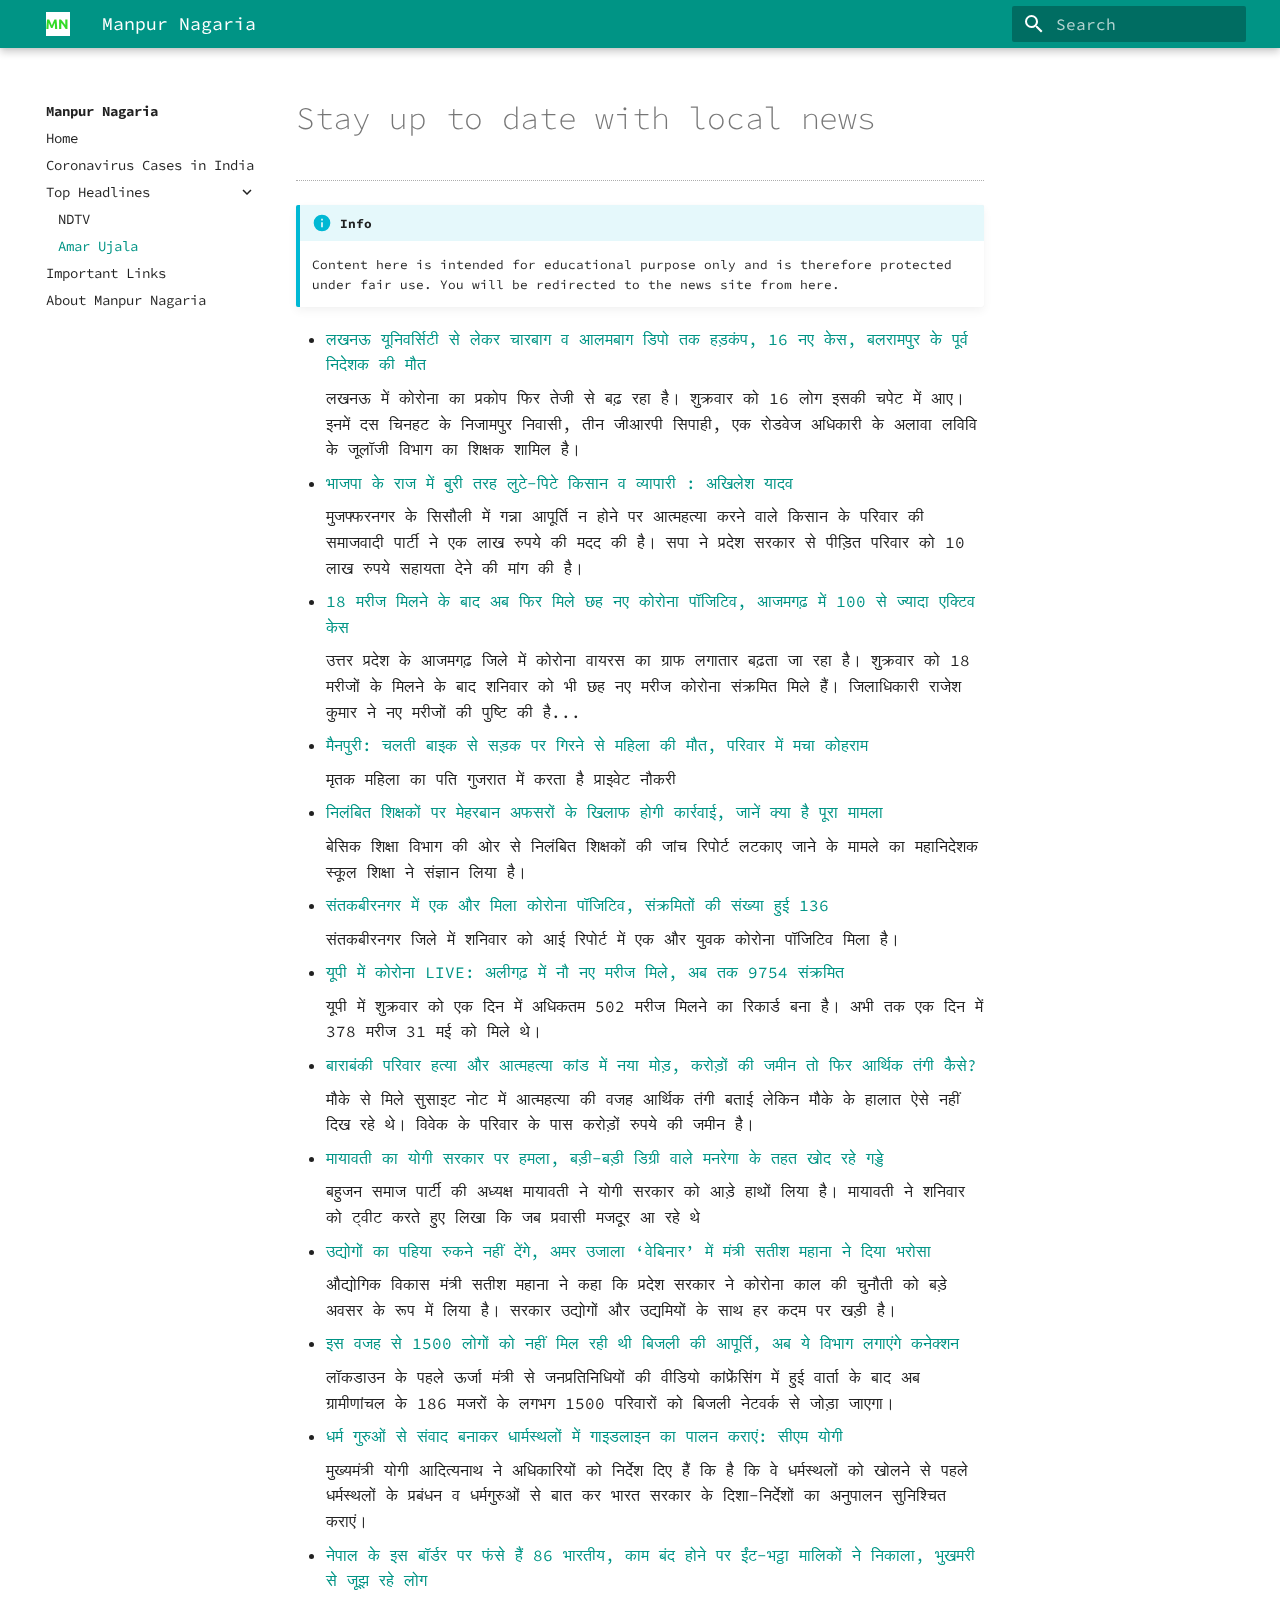
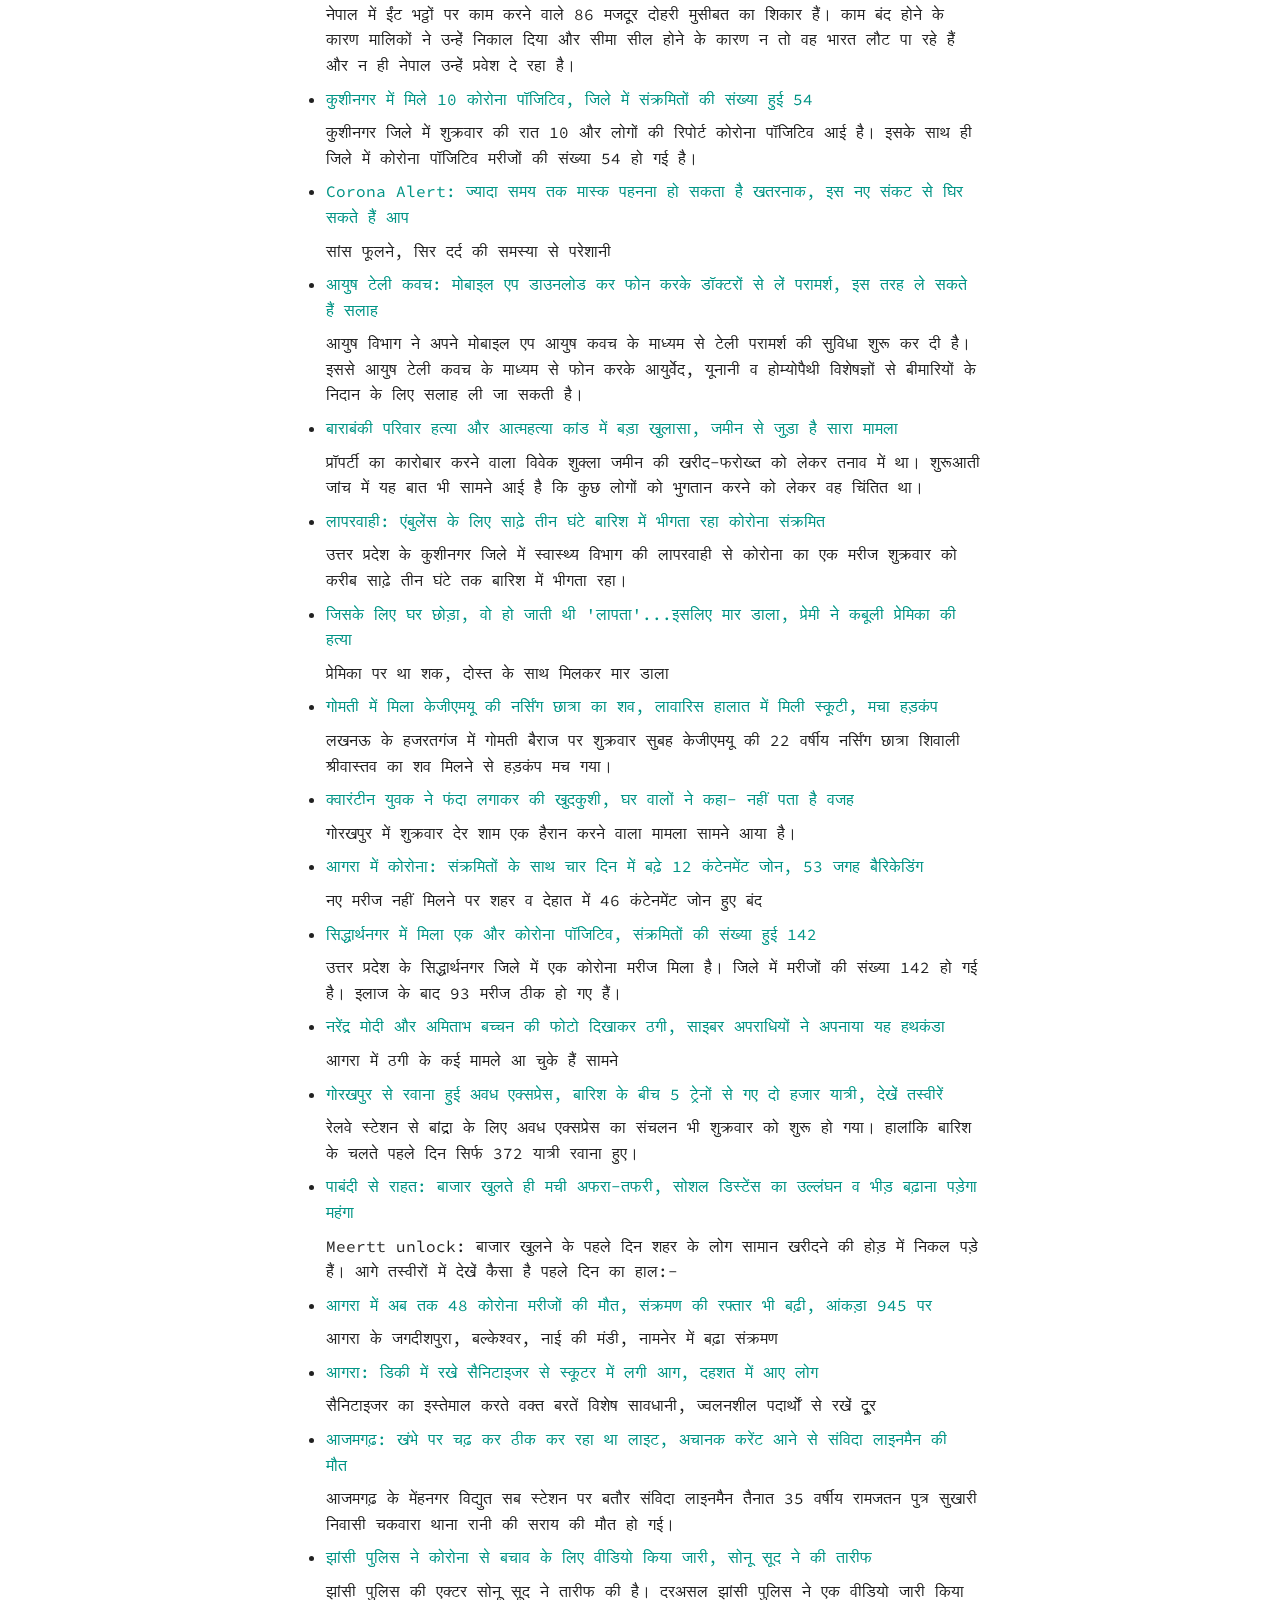
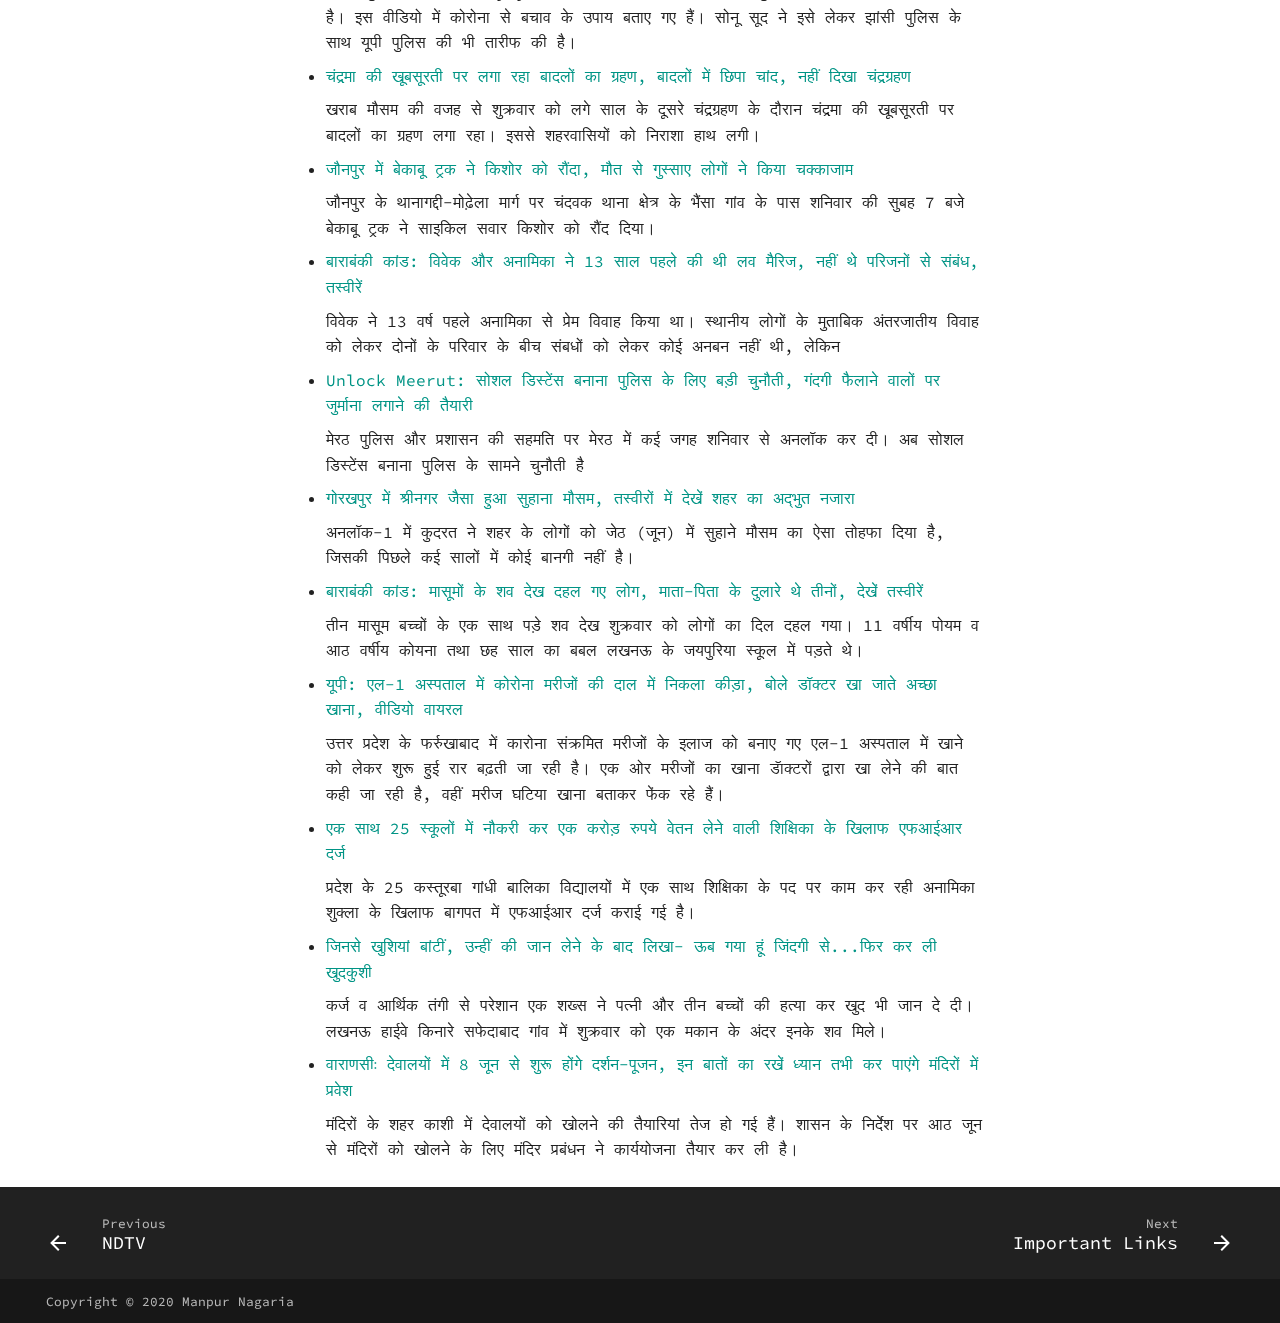
==== commit 1b84e39e: "Add files via upload" ====
--- a/amar-ujala/index.html
+++ b/amar-ujala/index.html
@@ -315,125 +315,125 @@
 You will be redirected to the news site from here.</p>
 </div>
 <ul>
-<li><a href="https://www.amarujala.com/photo-gallery/gorakhpur/cm-yogi-adityanath-special-story-on-birthday?utm_source=rssfeed&amp;utm_medium=Referral&amp;utm_campaign=rssfeed" target="_blank"> Birthday Special: संन्यासी बनने के बाद जब सीएम योगी पहुंचे थे अपने घर, भावुक होकर मां ने कही थी ये बात </a><p>
-                 उत्तर प्रदेश के मुख्यमंत्री योगी आदित्यनाथ का आज पूर्वाश्रम (संन्यास से पहले) का जन्मदिन है। आज वे 48 साल के हो गए हैं।<br />
-            </p></li>
-<li><a href="https://www.amarujala.com/uttar-pradesh/varanasi/azamgarh-new-positive-corona-cases-found?utm_source=rssfeed&amp;utm_medium=Referral&amp;utm_campaign=rssfeed" target="_blank"> आजमगढ़ में डॉक्टर समेत 18 नए कोरोना संक्रमित मिले, पॉजिटिव मरीजों की संख्या 143 पहुंची </a><p>
-                 आजमगढ़ में कोरोना संक्रमण का ग्राफ लगातार बढ़ता जा रहा है। बृहस्पतिवार को मिली राहत के बाद शुक्रवार को फिर एक चिकित्सक समेत 16 नये मरीजों में संक्रमण की पुष्टि हुई है।<br />
-            </p></li>
-<li><a href="https://www.amarujala.com/lucknow/anamika-shukla-resigned-from-science-teacher-post-in-raebareli?utm_source=rssfeed&amp;utm_medium=Referral&amp;utm_campaign=rssfeed" target="_blank"> फर्जीवाड़ा खुलने पर अनामिका शुक्ला ने दिया इस्तीफा, बीएसए बोले- FIR करवाकर होगी रिकवरी </a><p>
-                 कस्तूरबा विद्यालय में कार्यरत अनामिका शुक्ला नाम की शिक्षिका का मानदेय रोकते हुए जब अभिलेखों के सत्यापन और अपना पक्ष रखने की बात कही गई तो उसने जवाब देने के बजाए इस्तीफा भेज दिया।<br />
-            </p></li>
-<li><a href="https://www.amarujala.com/lucknow/coronavirus-in-uttar-pradesh-live-news-latest-update-during-unlock-1-corona-patients-and-new-cases-found?utm_source=rssfeed&amp;utm_medium=Referral&amp;utm_campaign=rssfeed" target="_blank"> यूपी में कोरोना LIVE: बीते 24 घंटे में सामने आए 502 नए कोरोना केस, कुल सक्रिय मामले 3828 </a><p>
-                 उत्तर प्रदेश में कोरोना संक्रमण फैलता ही जा रहा है। गुरुवार को रिकॉर्ड तोड़ मरीज मिले। जिसके बाद संक्रमितों का आंकड़ा नौ हजार पार हो गया।<br />
-            </p></li>
-<li><a href="https://www.amarujala.com/video/uttar-pradesh/yogi-adityanath-birthday-special-personal-and-professional-life-of-up-cm-yogi-adityanath?utm_source=rssfeed&amp;utm_medium=Referral&amp;utm_campaign=rssfeed" target="_blank"> सीएम योगी आदित्यनाथ जन्मदिन विशेष: आसान नहीं था 'योगी आदित्यनाथ' बनना </a><p>
-                 यूपी के 21वें मुख्यमंत्री योगी आदित्यनाथ के जन्मदिन पर जानते हैं बचपन से मुख्यमंत्री बनने तक का कैसा रहा उनका सफरनामा। देखिए ये रिपोर्ट।<br />
-            </p></li>
-<li><a href="https://www.amarujala.com/gorakhpur/preparing-to-run-eight-more-trains-from-gorakhpur-railway-station?utm_source=rssfeed&amp;utm_medium=Referral&amp;utm_campaign=rssfeed" target="_blank"> गोरखपुर से आठ और ट्रेनों को चलाने की तैयारी, जल्द तय होगा शेड्यूल </a><p>
-                 गोरखपुर से लखनऊ, वाराणसी, दिल्ली, मुंबई, कोलकाता सहित विभिन्न स्थानों के लिए आठ ट्रेनें चलाने की तैयारी शुरू हो गई है।<br />
-            </p></li>
-<li><a href="https://www.amarujala.com/uttar-pradesh/agra/wildlife-sos-announces-rs-one-lakh-reward-on-accused-of-kerala-pregnant-elephant-killing?utm_source=rssfeed&amp;utm_medium=Referral&amp;utm_campaign=rssfeed" target="_blank"> हथिनी के हत्यारों की सूचना पर एक लाख का इनाम, वाइल्डलाइफ एसओएस ने किया एलान </a><p>
-                 केरल में गर्भवती हथिनी को फल के साथ विस्फोटक खिलाकर मारने के मामले की चौतरफा निंदा हो रही है।<br />
-            </p></li>
-<li><a href="https://www.amarujala.com/gorakhpur/many-covid-positive-got-in-sant-kabir-nagar?utm_source=rssfeed&amp;utm_medium=Referral&amp;utm_campaign=rssfeed" target="_blank"> संतकबीरनगर में मिले 5 और कोरोना पॉजिटिव, संक्रमितों की संख्या हुई 135 </a><p>
-                 संतकबीरनगर में शुक्रवार की सुबह आई रिपोर्ट में जिले के पांच और कोरोना पॉजिटिव मिले हैं। इसमें सुकरौली के तीन, पौनी की एक महिला और महुली क्षेत्र का एक युवक शामिल है।<br />
-            </p></li>
-<li><a href="https://www.amarujala.com/gorakhpur/health-department-waiting-corona-testing-report-in-gorakhpur-brd-medical-college?utm_source=rssfeed&amp;utm_medium=Referral&amp;utm_campaign=rssfeed" target="_blank"> Coronavirus in Gorakhpur: 72 नमूनों के इंतजार में है पांच हजार की आबादी, ग्रामीणों को सता रहा है ये डर </a><p>
-                 उत्तर प्रदेश के गोरखपुर जिले में कोरोना संक्रमण से मृत कनइल गांव के व्यक्ति के परिवार समेत 72 लोगों के नमूने का इंतजार पांच हजार की आबादी कर रही है।<br />
-            </p></li>
-<li><a href="https://www.amarujala.com/gorakhpur/many-covid-positive-got-in-siddharthnagar-up?utm_source=rssfeed&amp;utm_medium=Referral&amp;utm_campaign=rssfeed" target="_blank"> सिद्धार्थनगर में मिले 3 और कोरोना पॉजिटिव, संक्रमितों की संख्या हुई 140 </a><p>
-                 सिद्धार्थनगर जिले के सदर और डुमरियागंज तहसील क्षेत्र के अलग-अलग गांव में तीन कोरोना संक्रमित मिले हैं।<br />
-            </p></li>
-<li><a href="https://www.amarujala.com/gorakhpur/many-covid19-positive-got-in-deoria-uttar-pradesh?utm_source=rssfeed&amp;utm_medium=Referral&amp;utm_campaign=rssfeed" target="_blank"> देवरिया में 3 और मिले कोरोना पॉजिटिव, संक्रमितों की संख्या हुई 124 </a><p>
-                 देवरिया जिले में शुक्रवार को आई रिपोर्ट में तीन और लोग कोरोना संक्रमित मिले हैं।<br />
-            </p></li>
-<li><a href="https://www.amarujala.com/gorakhpur/special-story-of-municipal-corporation-building-in-gorakhpur?utm_source=rssfeed&amp;utm_medium=Referral&amp;utm_campaign=rssfeed" target="_blank"> इस नाम से जाना जाता था गोरखपुर का नगर निगम भवन, जानें कब हुई थी इसकी स्थापना </a><p>
-                 आज का जो नगर निगम है वो कभी अमनो-अमन सभा के नाम से जाना जाता था।<br />
-            </p></li>
-<li><a href="https://www.amarujala.com/lucknow/stone-pelting-on-shaheed-express-lady-s-eye-injured?utm_source=rssfeed&amp;utm_medium=Referral&amp;utm_campaign=rssfeed" target="_blank"> शहीद एक्सप्रेस पर पथराव, महिला की आंख जख्मी </a><p>
-                 जयनगर से अमृतसर जा रही शहीद एक्सप्रेस पर बुधवार रात करीब 1.30 बजे अराजकतत्वों ने पथराव कर दिया। इसके चलते एक महिला की आंख जख्मी हो गई।<br />
-            </p></li>
-<li><a href="https://www.amarujala.com/lucknow/hearing-on-gayatri-prasad-prajapati-bail-will-be-held-on-12-june?utm_source=rssfeed&amp;utm_medium=Referral&amp;utm_campaign=rssfeed" target="_blank"> पूर्व मंत्री गायत्री प्रजापति की जमानत अर्जी पर सुनवाई 12 जून को, पीजीआई शिफ्ट किए गए </a><p>
-                 भ्रष्टाचार के मामले में गिरफ्तार होने के बाद अस्पताल में इलाज करा रहे पूर्व खनन मंत्री गायत्री प्रसाद प्रजापति की जमानत अर्जी पर हाईकोर्ट की लखनऊ पीठ 12 जून को सुनवाई करेगी।<br />
-            </p></li>
-<li><a href="https://www.amarujala.com/lucknow/more-than-502-corona-cases-found-in-last-24-hours-in-uttar-pradesh?utm_source=rssfeed&amp;utm_medium=Referral&amp;utm_campaign=rssfeed" target="_blank"> यूपी में पिछले 24 घंटे में पांच सौ से ज्यादा कोरोना पॉजिटिव मिले, अब तक 257 की मौत </a><p>
-                 उत्तर प्रदेश में पिछले 24 घंटे में करीब 502 कोरोना पॉजिटिव पाए गए हैं जिसके साथ ही प्रदेश में सक्रिय मामलों की संख्या बढ़कर 3828 हो गई है। अब तक 5648 मरीज पूरी तरह ठीक होकर घर जा चुके हैं।<br />
-            </p></li>
-<li><a href="https://www.amarujala.com/lucknow/now-lu-exam-form-can-be-filled-til-16-june3?utm_source=rssfeed&amp;utm_medium=Referral&amp;utm_campaign=rssfeed" target="_blank"> लखनऊ यूनिवर्सिटीः अब 16 तक भरे जाएंगे परीक्षा फॉर्म </a><p>
-                 लखनऊ विश्वविद्यालय में सम सेमेस्टर के नियमित, बैक पेपर, इम्प्रूवमेंट व छूटी हुई परीक्षा के फॉर्म अब 16 जून तक भरे जा सकेंगे।<br />
-            </p></li>
-<li><a href="https://www.amarujala.com/photo-gallery/gorakhpur/world-environment-day-2020-special-story-see-latest-environment-day-iamge-in-gorakhpur?utm_source=rssfeed&amp;utm_medium=Referral&amp;utm_campaign=rssfeed" target="_blank"> World Environment Day 2020: पर्यावरण संरक्षण का 'सबक' सिखा गया लॉकडाउन, तस्वीरों में देखें शहर की आबोहवा </a><p>
-                 अनलॉक 1.0 के पहले चरण में शहर की आबोहवा बेहतर है।<br />
-            </p></li>
-<li><a href="https://www.amarujala.com/gorakhpur/special-story-ddu-gorakhpur-gautam-buddha-hostel?utm_source=rssfeed&amp;utm_medium=Referral&amp;utm_campaign=rssfeed" target="_blank"> देश के रक्षा मंत्री का डीडीयू से है गहरा नाता, इस छात्रावास में रहकर की थी पढ़ाई </a><p>
-                 देश के रक्षा मंत्री राजनाथ सिंह का गोरखपुर से गहरा नाता है। गोरखपुर विश्वविद्यालय से उन्होंने एमएससी प्रथम श्रेणी में उत्तीर्ण किया।<br />
-            </p></li>
-<li><a href="https://www.amarujala.com/uttar-pradesh/kanpur/coronavirus-four-days-ago-hailet-s-doctors-said-everything-was-fine?utm_source=rssfeed&amp;utm_medium=Referral&amp;utm_campaign=rssfeed" target="_blank"> Coronavirus: चार दिन पहले हैलट के डॉक्टरों ने दिक्कत बताने के बाद भी बिना जांच सब ठीक बताया, निजी लैब से पॉजिटिव आया </a><p>
-                 उत्तर प्रदेश के कानपुर में कोरोना संक्रमित मिले स्वरूपनगर निवासी और नवीन मार्केट में रेडीमेड कपड़ों के एक शोरूम के संचालक कुछ दिन पहले खुद हैलट अस्पताल में अपनी जांच कराने पहुंचे थे। उन्हें सांस लेने में तकलीफ और बुखार था।<br />
-            </p></li>
-<li><a href="https://www.amarujala.com/photo-gallery/gorakhpur/cm-yogi-adityanath-birthday-special-story-know-about-him?utm_source=rssfeed&amp;utm_medium=Referral&amp;utm_campaign=rssfeed" target="_blank"> Birthday Special: उत्तराखंड का बेटा कैसे बना यूपी का सीएम, पढ़ें योगी आदित्यनाथ से जुड़े रोचक किस्से </a><p>
-                 उत्तर प्रदेश के मुख्यमंत्री योगी आदित्यनाथ किसी समय में उत्तराखंड के निवासी अजय सिंह बिष्ट हुआ करते थे।<br />
-            </p></li>
-<li><a href="https://www.amarujala.com/photo-gallery/gorakhpur/cm-yogi-adityanath-birthday-special-history-yogi-adityanath-college-life-yogi-adityanath-profile?utm_source=rssfeed&amp;utm_medium=Referral&amp;utm_campaign=rssfeed" target="_blank"> Birthday Special: सीएम योगी ने इस वजह से छोड़ा था घर, मां ने सोचा नौकरी करने गए </a><p>
-                 उत्तर प्रदेश के मुख्यमंत्री योगी आदित्यनाथ का जन्म 5 जून 1972 को हुआ। हालांकि सीएम योगी पूर्वाश्रम (संन्यास से पहले) का जन्मदिन नहीं मनाते हैं।<br />
-            </p></li>
-<li><a href="https://www.amarujala.com/uttar-pradesh/varanasi/policemen-saddened-after-the-death-of-inspector-samarjeet?utm_source=rssfeed&amp;utm_medium=Referral&amp;utm_campaign=rssfeed" target="_blank"> राष्ट्रपति के वीरता पुरस्कार से सम्मानित इंस्पेक्टर समरजीत के निधन पर पूर्वांचल के पुलिसकर्मी गमगीन  </a><p>
-                 गोरखपुर के बड़हलगंज क्षेत्र के पटना घाट के मूल निवासी इंस्पेक्टर समरजीत सिंह और उनके ससुर कमलेश सिंह की शुक्रवार को सड़क हादसे में सैफई में मौत हो गई।<br />
-            </p></li>
-<li><a href="https://www.amarujala.com/photo-gallery/gorakhpur/cm-yogi-adityanath-birthday-special-story-from-gorakhpur?utm_source=rssfeed&amp;utm_medium=Referral&amp;utm_campaign=rssfeed" target="_blank"> Birthday Special: बिना बताए घर से गोरखपुर आ गए थे सीएम योगी, छह महीने बाद बहन ने ऐसे खोज निकाला था पता </a><p>
-                 मुख्यमंत्री योगी आदित्यनाथ का आज पूर्वाश्रम (संन्यास से पहले) जन्मदिन है। शहर में लोग अपने-अपने तरीके से इसे मना रहे हैं लेकिन सीएम योगी अपना जन्मदिन नहीं मनाते हैं।<br />
-            </p></li>
-<li><a href="https://www.amarujala.com/uttar-pradesh/varanasi/three-kidnapped-arrested-he-sought-eight-million-rupees-extortion?utm_source=rssfeed&amp;utm_medium=Referral&amp;utm_campaign=rssfeed" target="_blank"> चंदौलीः आठ साल के बच्चे का अपहरण कर आठ लाख रुपये की फिरौती मागने वाले तीन लोग गिरफ्तार </a><p>
-                 चंदौली के सैयदराजा ना क्षेत्र के छतरपुरा में बच्चों संग खेल घर के बाहर खेल रहे सक्षम उर्फ छोटू को बृहस्पतिवार की दोपहर तीन लोगों ने अपहरण कर लिया।<br />
-            </p></li>
-<li><a href="https://www.amarujala.com/uttar-pradesh/meerut/baghpat-chamber-of-advocates-liberated-who-was-advocating-jamati-of-nepal?utm_source=rssfeed&amp;utm_medium=Referral&amp;utm_campaign=rssfeed" target="_blank"> बागपत: नेपाल के जमातियों की पैरवी करने वाले अधिवक्ता का चैंबर छुड़वाया, बोर्ड पर से नाम हटाया </a><p>
-                  उत्तर प्रदेश के बागपत में नेपाल के जमातियों की पैरवी करने वाले अधिवक्ता से चैंबर छुड़वा दिया गया<br />
-            </p></li>
-<li><a href="https://www.amarujala.com/photo-gallery/gorakhpur/chandra-grahan-2020-june-lunar-eclipse-effects-and-solution?utm_source=rssfeed&amp;utm_medium=Referral&amp;utm_campaign=rssfeed" target="_blank"> Chandra Grahan 2020: चंद्रग्रहण के बाद इस उपाय से दूर होगी धन की समस्या, यहां पढ़ें पूरी जानकारी </a><p>
-                 अगर आप की धन से जुड़ी कोई भी समस्या हल होने का नाम नहीं ले रही है। आप हर तरह का जतन करके थक चूके हैं तो एक बार इस उपाय को अवश्य ही आजमा कर देखें।<br />
-            </p></li>
-<li><a href="https://www.amarujala.com/gorakhpur/cm-yogi-adityanath-birthday-wishes-on-social-media?utm_source=rssfeed&amp;utm_medium=Referral&amp;utm_campaign=rssfeed" target="_blank"> मुख्यमंत्री योगी के पूर्वाश्रम जन्मदिन पर सोशल मीडिया पर बधाइयों का तांता, जानिए किन-किन माननीयों ने दी शुभकामनाएं </a><p>
-                 उत्तर प्रदेश के मुख्यमंत्री योगी आदित्यनाथ के पूर्वाश्रम (संन्यास से पहले) जन्मदिन के अवसर पर सोशल मीडिया पर बधाइयों का तांता लग गया है।<br />
-            </p></li>
-<li><a href="https://www.amarujala.com/photo-gallery/gorakhpur/cm-yogi-adityanath-birthday-celebration-in-gorakhpur?utm_source=rssfeed&amp;utm_medium=Referral&amp;utm_campaign=rssfeed" target="_blank"> गोरखपुर में इस तरह से मनाया जा रहा है सीएम योगी का जन्मदिन, देखें तस्वीरें </a><p>
-                 उत्तर प्रदेश के गोरखपुर जिले में मुख्यमंत्री योगी आदित्यानाथ के पूर्वाश्रम (संन्यास से पहले) जन्मदिन मनाया जा रहा है।<br />
-            </p></li>
-<li><a href="https://www.amarujala.com/uttar-pradesh/agra/coronavirus-latest-news-young-man-test-positive-for-covid-in-kasganj?utm_source=rssfeed&amp;utm_medium=Referral&amp;utm_campaign=rssfeed" target="_blank"> कासगंज में दिल्ली से लौटा युवक निकला कोरोना संक्रमित, मरीजों की संख्या हुई 26 </a><p>
-                 31 मई को लिया गया सैंपल, क्वारंटीन सेंटर में था भर्ती<br />
-            </p></li>
-<li><a href="https://www.amarujala.com/photo-gallery/gorakhpur/role-of-assistant-commandant-vidyanidhi-sarvesh-tripathi-in-arresting-four-terrorists-of-jaish?utm_source=rssfeed&amp;utm_medium=Referral&amp;utm_campaign=rssfeed" target="_blank"> जम्मू में आतंकी साजिश नाकाम कर इस जवान ने बढ़ाया गोरखपुर का मान, देखें तस्वीरें </a><p>
-                 इस बारूद का आईडी बनाकर धमाका करने की योजना थी। जो इनपुट मिला था, उसके हिसाब से आतंकी सुरक्षाबलों के साथ ही देश के प्रमुख स्थानों व धार्मिक स्थलों को निशाना बनाना चाहते थे।<br />
-            </p></li>
-<li><a href="https://www.amarujala.com/gorakhpur/gorakhnath-temple-five-hundred-shop-will-opened-in-shopping-complexes-in-gorakhpur-city?utm_source=rssfeed&amp;utm_medium=Referral&amp;utm_campaign=rssfeed" target="_blank"> खुशखबर: गोरखपुर शहर में पांच शॉपिंग कॉम्प्लेक्स में खुलेंगी 500 दुकानें </a><p>
-                 मोहद्दीपुर से जंगल कौड़िया फोरलेन निर्माण से प्रभावित दुकानदारों और मकान मालिकों के लिए गोरखनाथ मंदिर प्रशासन 5 मंजिला पांच शॉपिंग कॉम्प्लेक्स बनवा रहा है।<br />
-            </p></li>
-<li><a href="https://www.amarujala.com/gorakhpur/covid19-positive-got-in-basti-up?utm_source=rssfeed&amp;utm_medium=Referral&amp;utm_campaign=rssfeed" target="_blank"> बस्ती में मिले 2 और कोरोना पॉजिटिव, जिले में संक्रमितों की संख्या हुई 218 </a><p>
-                 बस्ती जिले में कोरोना के दो नए पॉजिटिव केस शुक्रवार को आए हैं।<br />
-            </p></li>
-<li><a href="https://www.amarujala.com/uttar-pradesh/kanpur/unnao-dead-body-found-in-a-pond?utm_source=rssfeed&amp;utm_medium=Referral&amp;utm_campaign=rssfeed" target="_blank"> उन्नाव: तालाब में मिला युवक का शव, हत्या का अंदेशा जता परिजनों ने काटा हंगामा </a><p>
-                 उन्नाव सदर कोतवाली के अकरमपुर गांव निवासी 47 वर्षीय असलम का शव गांव से 5 किमी दूर स्थित दरबारीखेड़ा गांव के पास तालाब में मिला। उसकी आंख के पास गहरा घाव मिलने से परिजनों ने हत्या कर शव फेंके जाने का अंदेशा जता हंगामा किया।<br />
-            </p></li>
-<li><a href="https://www.amarujala.com/uttar-pradesh/kanpur/vehicle-in-kanpur-increased-but-no-pollution-53-aqi-weather-clear-due-to-this?utm_source=rssfeed&amp;utm_medium=Referral&amp;utm_campaign=rssfeed" target="_blank"> कानपुर में वाहनों की धमाचौकड़ी बढ़ी पर प्रदूषण नहीं, 53 रहा एक्यूआई, जानिए क्यों साफ रहा मौसम </a><p>
-                 उत्तर प्रदेश के कानपुर में अनलॉक-वन में वाहनों की धमाचौकड़ी बढ़ने से अंदेशा था कि प्रदूषण का स्तर बढ़ेगा, हालांकि ऐसा कुछ नहीं हुआ। बृहस्पतिवार को शहर का एक्यूआई (एयर क्वालिटी इंडेक्स) 53 रिकार्ड किया गया। 100 तक एक्यूआई सामान्य माना जाता है।<br />
-            </p></li>
-<li><a href="https://www.amarujala.com/uttar-pradesh/agra/wearing-masks-and-follow-social-distance-to-prevent-coronavirus?utm_source=rssfeed&amp;utm_medium=Referral&amp;utm_campaign=rssfeed" target="_blank"> कोरोना का खतरा टला नहीं...जरा सी लापरवाही पड़ सकती है भारी, बरतें विशेष सावधानी </a><p>
-                 खतरनाक वायरस से बचने के लिए दूरी बनाएं, मास्क पहनें<br />
-            </p></li>
-<li><a href="https://www.amarujala.com/lucknow/doctors-of-pgi-changed-heart-valve-without-opening-chest?utm_source=rssfeed&amp;utm_medium=Referral&amp;utm_campaign=rssfeed" target="_blank"> पीजीआई में बिना सीना खोले बदल दिया दिल का वॉल्व, 2016 में शुरू हुई थी तकनीक </a><p>
-                 कोराना काल में पीजीआई के डॉक्टरों ने बिना सीना खोले दिल का वॉल्व बदलकर मरीज की जान बचा ली। मरीज की उम्र 65 वर्ष होने की वजह से बिना ट्रांस कैथेटर हार्ट वॉल्व इंप्लांट किया गया।<br />
-            </p></li>
-<li><a href="https://www.amarujala.com/gorakhpur/nepali-army-one-km-away-from-the-shore-of-nepal-border?utm_source=rssfeed&amp;utm_medium=Referral&amp;utm_campaign=rssfeed" target="_blank"> इंडो-नेपाल सीमा विवाद को लेकर बरती जा रही सतर्कता, सरहद के किनारे से एक किमी दूर हटी नेपाली सेना </a><p>
-                 कोरोना संक्रमण को देखते हुए भारत नेपाल सीमा के निकट नेपाल के सीमावर्ती शहर रूपनदेही जिले को नेपाल प्रशासन ने हाई अलर्ट कर दिया है।<br />
-            </p></li>
-<li><a href="https://www.amarujala.com/gorakhpur/number-one-cm-city-gorakhpur-for-purchase-and-sale-of-property-in-uttar-pradesh?utm_source=rssfeed&amp;utm_medium=Referral&amp;utm_campaign=rssfeed" target="_blank"> इस काम को लेकर सीएम सिटी प्रदेश में बना नंबर वन, जानिए क्या है वजह </a><p>
-                 लॉकडाउन के बीच भी संपत्ति की खरीद-फरोख्त से जिले में खूब धनवर्षा हुई। मई महीने में रजिस्ट्री से होने वाली आय के मामले में मुख्यमंत्री का गृह जनपद गोरखपुर पूरे प्रदेश में पहले पायदान पर है।<br />
-            </p></li>
-<li><a href="https://www.amarujala.com/photo-gallery/uttar-pradesh/agra/world-environment-day-cleanest-environment-during-lockdown-in-agra?utm_source=rssfeed&amp;utm_medium=Referral&amp;utm_campaign=rssfeed" target="_blank"> विश्व पर्यावरण दिवस: लॉकडाउन में प्रकृति ने सहेजा पर्यावरण, अब बचाने की चुनौती </a><p>
-                 पर्यावरण के लिए लॉकडाउन टॉनिक साबित हुआ।<br />
-            </p></li>
-<li><a href="https://www.amarujala.com/lucknow/doctor-dharamveer-singh-answered-the-questions-of-patients?utm_source=rssfeed&amp;utm_medium=Referral&amp;utm_campaign=rssfeed" target="_blank"> बार-बार टॉयलेट जाना पड़े तो कराएं जांच, डॉक्टर ने दिये ये सुझाव </a><p>
-                 अमर उजाला हेल्पलाइन में गुरुवार को आईएमए सदस्य और मूत्र रोग विशेषज्ञ डॉ. धर्मवीर सिंह ने लोगों के सवालों के जवाब दिए। उन्होंने बताया कि बार-बार टॉयलेट जाना पड़ रहा हो तो चिकित्सक से सलाह लेनी चाहिए।<br />
+<li><a href="https://www.amarujala.com/lucknow/16-more-infected-with-covid-19-ex-director-balrampur-hospital-died174?utm_source=rssfeed&amp;utm_medium=Referral&amp;utm_campaign=rssfeed" target="_blank"> लखनऊ यूनिवर्सिटी से लेकर चारबाग व आलमबाग डिपो तक हड़कंप, 16 नए केस, बलरामपुर के पूर्व निदेशक की मौत </a><p>
+                 लखनऊ में कोरोना का प्रकोप फिर तेजी से बढ़ रहा है। शुक्रवार को 16 लोग इसकी चपेट में आए। इनमें दस चिनहट के निजामपुर निवासी, तीन जीआरपी सिपाही, एक रोडवेज अधिकारी के अलावा लविवि के जूलॉजी विभाग का शिक्षक शामिल है।<br />
+            </p></li>
+<li><a href="https://www.amarujala.com/lucknow/akhilesh-yadav-attack-on-bjp-government?utm_source=rssfeed&amp;utm_medium=Referral&amp;utm_campaign=rssfeed" target="_blank"> भाजपा के राज में बुरी तरह लुटे-पिटे किसान व व्यापारी : अखिलेश यादव </a><p>
+                 मुजफ्फरनगर के सिसौली में गन्ना आपूर्ति न होने पर आत्महत्या करने वाले किसान के परिवार की समाजवादी पार्टी ने एक लाख रुपये की मदद की है। सपा ने प्रदेश सरकार से पीड़ित परिवार को 10 लाख रुपये सहायता देने की मांग की है।<br />
+            </p></li>
+<li><a href="https://www.amarujala.com/uttar-pradesh/varanasi/coronavirus-in-up-new-covid-19-positive-cases-have-been-reporter-in-azamgarh-corona-patient-in-purvanchal?utm_source=rssfeed&amp;utm_medium=Referral&amp;utm_campaign=rssfeed" target="_blank"> 18 मरीज मिलने के बाद अब फिर मिले छह नए कोरोना पॉजिटिव, आजमगढ़ में 100 से ज्यादा एक्टिव केस </a><p>
+                 उत्तर प्रदेश के आजमगढ़ जिले में कोरोना वायरस का ग्राफ लगातार बढ़ता जा रहा है। शुक्रवार को 18 मरीजों के मिलने के बाद शनिवार को भी छह नए मरीज कोरोना संक्रमित मिले हैं। जिलाधिकारी राजेश कुमार ने नए मरीजों की पुष्टि की है...<br />
+            </p></li>
+<li><a href="https://www.amarujala.com/uttar-pradesh/agra/woman-dies-after-falling-on-the-road-from-moving-bike-in-mainpuri?utm_source=rssfeed&amp;utm_medium=Referral&amp;utm_campaign=rssfeed" target="_blank"> मैनपुरी: चलती बाइक से सड़क पर गिरने से महिला की मौत, परिवार में मचा कोहराम </a><p>
+                 मृतक महिला का पति गुजरात में करता है प्राइवेट नौकरी<br />
+            </p></li>
+<li><a href="https://www.amarujala.com/gorakhpur/basic-education-department-action-will-be-taken-against-the-officers-for-investigation-report-of-suspended-teachers-is-delayed?utm_source=rssfeed&amp;utm_medium=Referral&amp;utm_campaign=rssfeed" target="_blank"> निलंबित शिक्षकों पर मेहरबान अफसरों के खिलाफ होगी कार्रवाई, जानें क्या है पूरा मामला </a><p>
+                 बेसिक शिक्षा विभाग की ओर से निलंबित शिक्षकों की जांच रिपोर्ट लटकाए जाने के मामले का महानिदेशक स्कूल शिक्षा ने संज्ञान लिया है।<br />
+            </p></li>
+<li><a href="https://www.amarujala.com/gorakhpur/coronavirus-got-in-sant-kabir-nagar-uttar-pradesh?utm_source=rssfeed&amp;utm_medium=Referral&amp;utm_campaign=rssfeed" target="_blank"> संतकबीरनगर में एक और मिला कोरोना पॉजिटिव, संक्रमितों की संख्या हुई 136 </a><p>
+                 संतकबीरनगर जिले में शनिवार को आई रिपोर्ट में एक और युवक कोरोना पॉजिटिव मिला है।<br />
+            </p></li>
+<li><a href="https://www.amarujala.com/lucknow/coronavirus-in-up-live-news-latest-update-unlock-1-corona-new-cases-found-in-uttar-pradesh?utm_source=rssfeed&amp;utm_medium=Referral&amp;utm_campaign=rssfeed" target="_blank"> यूपी में कोरोना LIVE: अलीगढ़ में नौ नए मरीज मिले, अब तक 9754 संक्रमित </a><p>
+                 यूपी में शुक्रवार को एक दिन में अधिकतम 502 मरीज मिलने का रिकार्ड बना है। अभी तक एक दिन में 378 मरीज 31 मई को मिले थे।<br />
+            </p></li>
+<li><a href="https://www.amarujala.com/photo-gallery/lucknow/barabanki-family-murder-and-suicide-case-new-twist-land-worth-crores?utm_source=rssfeed&amp;utm_medium=Referral&amp;utm_campaign=rssfeed" target="_blank"> बाराबंकी परिवार हत्या और आत्महत्या कांड में नया मोड़, करोड़ों की जमीन तो फिर आर्थिक तंगी कैसे? </a><p>
+                 मौके से मिले सुसाइट नोट में आत्महत्या की वजह आर्थिक तंगी बताई लेकिन मौके के हालात ऐसे नहीं दिख रहे थे। विवेक के परिवार के पास करोड़ों रुपये की जमीन है।<br />
+            </p></li>
+<li><a href="https://www.amarujala.com/lucknow/mayawati-attacked-on-yogi-government-about-migrant-labor?utm_source=rssfeed&amp;utm_medium=Referral&amp;utm_campaign=rssfeed" target="_blank"> मायावती का योगी सरकार पर हमला, बड़ी-बड़ी डिग्री वाले मनरेगा के तहत खोद रहे गड्डे </a><p>
+                 बहुजन समाज पार्टी की अध्यक्ष मायावती ने योगी सरकार को आड़े हाथों लिया है। मायावती ने शनिवार को ट्वीट करते हुए लिखा कि जब प्रवासी मजदूर आ रहे थे<br />
+            </p></li>
+<li><a href="https://www.amarujala.com/lucknow/amar-ujala-webinar-with-up-minister-satish-mahana?utm_source=rssfeed&amp;utm_medium=Referral&amp;utm_campaign=rssfeed" target="_blank"> उद्योगों का पहिया रुकने नहीं देंगे, अमर उजाला  ‘वेबिनार’ में मंत्री सतीश महाना ने दिया भरोसा </a><p>
+                 औद्योगिक विकास मंत्री सतीश महाना ने कहा कि प्रदेश सरकार ने कोरोना काल की चुनौती को बड़े अवसर के रूप में लिया है। सरकार उद्योगों और उद्यमियों के साथ हर कदम पर खड़ी है।<br />
+            </p></li>
+<li><a href="https://www.amarujala.com/gorakhpur/electricity-corporation-and-l-t-company-will-connected-to-electricity-network-on-many-hundred-families-in-gorakhpur?utm_source=rssfeed&amp;utm_medium=Referral&amp;utm_campaign=rssfeed" target="_blank"> इस वजह से 1500 लोगों को नहीं मिल रही थी बिजली की आपूर्ति, अब ये विभाग लगाएंगे कनेक्शन </a><p>
+                 लॉकडाउन के पहले ऊर्जा मंत्री से जनप्रतिनिधियों की वीडियो कांफ्रेंसिंग में हुई वार्ता के बाद अब ग्रामीणांचल के 186 मजरों के लगभग 1500 परिवारों को बिजली नेटवर्क से जोड़ा जाएगा।<br />
+            </p></li>
+<li><a href="https://www.amarujala.com/lucknow/chief-minister-yogi-adityanath-says-follow-the-guidelines-in-dharmasthala-by-communicating-with-religious-leaders?utm_source=rssfeed&amp;utm_medium=Referral&amp;utm_campaign=rssfeed" target="_blank"> धर्म गुरुओं से संवाद बनाकर धार्मस्थलों में गाइडलाइन का पालन कराएं: सीएम योगी </a><p>
+                 मुख्यमंत्री योगी आदित्यनाथ ने अधिकारियों को निर्देश दिए हैं कि है कि वे धर्मस्थलों को खोलने से पहले धर्मस्थलों के प्रबंधन व धर्मगुरुओं से बात कर भारत सरकार के दिशा-निर्देशों का अनुपालन सुनिश्चित कराएं। <br />
+            </p></li>
+<li><a href="https://www.amarujala.com/uttar-pradesh/siddharthnagar/nepal-stranded-on-the-border-siddharthnagar-news-gkp35362862?utm_source=rssfeed&amp;utm_medium=Referral&amp;utm_campaign=rssfeed" target="_blank"> नेपाल के इस बॉर्डर पर फंसे हैं 86 भारतीय, काम बंद होने पर ईंट-भट्ठा मालिकों ने निकाला, भुखमरी से जूझ रहे लोग </a><p>
+                 नेपाल में ईंट भट्ठों पर काम करने वाले 86 मजदूर दोहरी मुसीबत का शिकार हैं। काम बंद होने के कारण मालिकों ने उन्हें निकाल दिया और सीमा सील होने के कारण न तो वह भारत लौट पा रहे हैं और न ही नेपाल उन्हें प्रवेश दे रहा है।<br />
+            </p></li>
+<li><a href="https://www.amarujala.com/gorakhpur/new-coronavirus-got-in-kushinagar?utm_source=rssfeed&amp;utm_medium=Referral&amp;utm_campaign=rssfeed" target="_blank"> कुशीनगर में मिले 10 कोरोना पॉजिटिव, जिले में संक्रमितों की संख्या हुई 54 </a><p>
+                 कुशीनगर जिले में शुक्रवार की रात 10 और लोगों की रिपोर्ट कोरोना पॉजिटिव आई है। इसके साथ ही जिले में कोरोना पॉजिटिव मरीजों की संख्या 54 हो गई है।<br />
+            </p></li>
+<li><a href="https://www.amarujala.com/gorakhpur/wearing-a-mask-for-too-long-is-a-risk-of-hypercapnia111?utm_source=rssfeed&amp;utm_medium=Referral&amp;utm_campaign=rssfeed" target="_blank"> Corona Alert: ज्यादा समय तक मास्क पहनना हो सकता है खतरनाक, इस नए संकट से घिर सकते हैं आप </a><p>
+                 सांस फूलने, सिर दर्द की समस्या से परेशानी<br />
+            </p></li>
+<li><a href="https://www.amarujala.com/lucknow/download-mobile-app-and-consult-doctors-by-calling?utm_source=rssfeed&amp;utm_medium=Referral&amp;utm_campaign=rssfeed" target="_blank"> आयुष टेली कवच: मोबाइल एप डाउनलोड कर फोन करके डॉक्टरों से लें परामर्श, इस तरह ले सकते हैं सलाह  </a><p>
+                 आयुष विभाग ने अपने मोबाइल एप आयुष कवच के माध्यम से टेली परामर्श की सुविधा शुरू कर दी है। इससे आयुष टेली कवच के माध्यम से फोन करके आयुर्वेद, यूनानी व होम्योपैथी विशेषज्ञों से बीमारियों के निदान के लिए सलाह ली जा सकती है।<br />
+            </p></li>
+<li><a href="https://www.amarujala.com/photo-gallery/lucknow/barabanki-family-murder-and-suicide-case-big-revealing-vivek-was-tense-over-the-purchase-of-land?utm_source=rssfeed&amp;utm_medium=Referral&amp;utm_campaign=rssfeed" target="_blank"> बाराबंकी परिवार हत्या और आत्महत्या कांड में बड़ा खुलासा, जमीन से जुड़ा है सारा मामला </a><p>
+                 प्रॉपर्टी का कारोबार करने वाला विवेक शुक्ला जमीन की खरीद-फरोख्त को लेकर तनाव में था। शुरूआती जांच में यह बात भी सामने आई है कि कुछ लोगों को भुगतान करने को लेकर वह चिंतित था।<br />
+            </p></li>
+<li><a href="https://www.amarujala.com/gorakhpur/corona-patient-three-and-a-half-hours-waiting-for-ambulance-in-rain-at-kushinagar?utm_source=rssfeed&amp;utm_medium=Referral&amp;utm_campaign=rssfeed" target="_blank"> लापरवाही: एंबुलेंस के लिए साढ़े तीन घंटे बारिश में भीगता रहा कोरोना संक्रमित </a><p>
+                 उत्तर प्रदेश के कुशीनगर जिले में स्वास्थ्य विभाग की लापरवाही से कोरोना का एक मरीज शुक्रवार को करीब साढ़े तीन घंटे तक बारिश में भीगता रहा।<br />
+            </p></li>
+<li><a href="https://www.amarujala.com/uttar-pradesh/agra/boyfriend-arrested-for-murder-of-girlfriend-in-firozabad?utm_source=rssfeed&amp;utm_medium=Referral&amp;utm_campaign=rssfeed" target="_blank"> जिसके लिए घर छोड़ा, वो हो जाती थी 'लापता'...इसलिए मार डाला, प्रेमी ने कबूली प्रेमिका की हत्या </a><p>
+                 प्रेमिका पर था शक, दोस्त के साथ मिलकर मार डाला<br />
+            </p></li>
+<li><a href="https://www.amarujala.com/lucknow/dead-body-of-a-nursing-student-of-kgmu-found-at-gomti-barrage-in-hazratganj?utm_source=rssfeed&amp;utm_medium=Referral&amp;utm_campaign=rssfeed" target="_blank"> गोमती में मिला केजीएमयू की नर्सिंग छात्रा का शव, लावारिस हालात में मिली स्कूटी, मचा हड़कंप </a><p>
+                 लखनऊ के हजरतगंज में गोमती बैराज पर शुक्रवार सुबह केजीएमयू की 22 वर्षीय नर्सिंग छात्रा शिवाली श्रीवास्तव का शव मिलने से हड़कंप मच गया।<br />
+            </p></li>
+<li><a href="https://www.amarujala.com/gorakhpur/crime/quarantine-youth-commits-suicide-in-gorakhpur?utm_source=rssfeed&amp;utm_medium=Referral&amp;utm_campaign=rssfeed" target="_blank"> क्वारंटीन युवक ने फंदा लगाकर की खुदकुशी, घर वालों ने कहा- नहीं पता है वजह </a><p>
+                 गोरखपुर में शुक्रवार देर शाम एक हैरान करने वाला मामला सामने आया है।<br />
+            </p></li>
+<li><a href="https://www.amarujala.com/uttar-pradesh/agra/coronavirus-update-list-of-all-containment-zones-of-agra?utm_source=rssfeed&amp;utm_medium=Referral&amp;utm_campaign=rssfeed" target="_blank"> आगरा में कोरोना: संक्रमितों के साथ चार दिन में बढ़े 12 कंटेनमेंट जोन, 53 जगह बैरिकेडिंग </a><p>
+                 नए मरीज नहीं मिलने पर शहर व देहात में 46 कंटेनमेंट जोन हुए बंद<br />
+            </p></li>
+<li><a href="https://www.amarujala.com/gorakhpur/many-coronavirus-positive-got-in-siddharthnagar?utm_source=rssfeed&amp;utm_medium=Referral&amp;utm_campaign=rssfeed" target="_blank"> सिद्धार्थनगर में मिला एक और कोरोना पॉजिटिव, संक्रमितों की संख्या हुई 142 </a><p>
+                 उत्तर प्रदेश के सिद्धार्थनगर जिले में एक कोरोना मरीज मिला है। जिले में मरीजों की संख्या 142 हो गई है। इलाज के बाद 93 मरीज ठीक हो गए हैं।<br />
+            </p></li>
+<li><a href="https://www.amarujala.com/uttar-pradesh/agra/cyber-fraud-by-showing-photo-of-narendra-modi-and-amitabh-bachchan?utm_source=rssfeed&amp;utm_medium=Referral&amp;utm_campaign=rssfeed" target="_blank"> नरेंद्र मोदी और अमिताभ बच्चन की फोटो दिखाकर ठगी, साइबर अपराधियों ने अपनाया यह हथकंडा </a><p>
+                 आगरा में ठगी के कई मामले आ चुके हैं सामने<br />
+            </p></li>
+<li><a href="https://www.amarujala.com/photo-gallery/gorakhpur/avadh-express-departed-from-gorakhpur-railway-station-with-two-thousand-passengers?utm_source=rssfeed&amp;utm_medium=Referral&amp;utm_campaign=rssfeed" target="_blank"> गोरखपुर से रवाना हुई अवध एक्सप्रेस, बारिश के बीच 5 ट्रेनों से गए दो हजार यात्री, देखें तस्वीरें </a><p>
+                 रेलवे स्टेशन से बांद्रा के लिए अवध एक्सप्रेस का संचलन भी शुक्रवार को शुरू हो गया। हालांकि बारिश के चलते पहले दिन सिर्फ 372 यात्री रवाना हुए।<br />
+            </p></li>
+<li><a href="https://www.amarujala.com/photo-gallery/uttar-pradesh/meerut/unlock-meerut-chaos-as-soon-as-the-market-opens-violating-social-distance-and-increasing-congestion-will-not-be-allowed?utm_source=rssfeed&amp;utm_medium=Referral&amp;utm_campaign=rssfeed" target="_blank"> पाबंदी से राहत: बाजार खुलते ही मची अफरा-तफरी, सोशल डिस्टेंस का उल्लंघन व भीड़ बढ़ाना पड़ेगा महंगा </a><p>
+                 Meertt unlock: बाजार खुलने के पहले दिन शहर के लोग सामान खरीदने की होड़ में निकल पड़े हैं। आगे तस्वीरों में देखें कैसा है पहले दिन का हाल:-<br />
+            </p></li>
+<li><a href="https://www.amarujala.com/uttar-pradesh/agra/coronavirus-uttar-pradesh-latest-news-one-more-death-and-15-new-cases-of-covid19-in-agra?utm_source=rssfeed&amp;utm_medium=Referral&amp;utm_campaign=rssfeed" target="_blank"> आगरा में अब तक 48 कोरोना मरीजों की मौत, संक्रमण की रफ्तार भी बढ़ी, आंकड़ा 945 पर </a><p>
+                 आगरा के जगदीशपुरा, बल्केश्वर, नाई की मंडी, नामनेर में बढ़ा संक्रमण<br />
+            </p></li>
+<li><a href="https://www.amarujala.com/uttar-pradesh/agra/scooter-caught-fire-due-to-sanitizer-in-agra?utm_source=rssfeed&amp;utm_medium=Referral&amp;utm_campaign=rssfeed" target="_blank"> आगरा: डिकी में रखे सैनिटाइजर से स्कूटर में लगी आग, दहशत में आए लोग </a><p>
+                 सैनिटाइजर का इस्तेमाल करते वक्त बरतें विशेष सावधानी, ज्वलनशील पदार्थों से रखें दू्र<br />
+            </p></li>
+<li><a href="https://www.amarujala.com/uttar-pradesh/azamgarh/lineman-dies-due-to-current-in-azamgarh?utm_source=rssfeed&amp;utm_medium=Referral&amp;utm_campaign=rssfeed" target="_blank"> आजमगढ़: खंभे पर चढ़ कर ठीक कर रहा था लाइट, अचानक करेंट आने से संविदा लाइनमैन की मौत  </a><p>
+                 आजमगढ़ के मेंहनगर विद्युत सब स्टेशन पर बतौर संविदा लाइनमैन तैनात 35 वर्षीय रामजतन पुत्र सुखारी निवासी चकवारा थाना रानी की सराय की मौत हो गई।<br />
+            </p></li>
+<li><a href="https://www.amarujala.com/video/uttar-pradesh/jhansi-police-viral-video-of-protection-to-avoid-coronavirus-sonu-sood-appreciate?utm_source=rssfeed&amp;utm_medium=Referral&amp;utm_campaign=rssfeed" target="_blank"> झांसी पुलिस ने कोरोना से बचाव के लिए वीडियो किया जारी, सोनू सूद ने की तारीफ </a><p>
+                 झांसी पुलिस की एक्टर सोनू सूद ने तारीफ की है। दरअसल झांसी पुलिस ने एक वीडियो जारी किया है। इस वीडियो में कोरोना से बचाव के उपाय बताए गए हैं। सोनू सूद ने इसे लेकर झांसी पुलिस के साथ यूपी पुलिस की भी तारीफ की है।<br />
+            </p></li>
+<li><a href="https://www.amarujala.com/photo-gallery/gorakhpur/chandra-grahan-2020-moon-event-beauty-could-not-be-seen-due-to-heavy-rain-weather-in-gorakhpur?utm_source=rssfeed&amp;utm_medium=Referral&amp;utm_campaign=rssfeed" target="_blank"> चंद्रमा की खूबसूरती पर लगा रहा बादलों का ग्रहण, बादलों में छिपा चांद, नहीं दिखा चंद्रग्रहण </a><p>
+                 खराब मौसम की वजह से शुक्रवार को लगे साल के दूसरे चंद्रग्रहण के दौरान चंद्रमा की खूबसूरती पर बादलों का ग्रहण लगा रहा। इससे शहरवासियों को निराशा हाथ लगी।<br />
+            </p></li>
+<li><a href="https://www.amarujala.com/uttar-pradesh/jaunpur/teenager-dies-in-road-accident-in-jaunpur?utm_source=rssfeed&amp;utm_medium=Referral&amp;utm_campaign=rssfeed" target="_blank"> जौनपुर में बेकाबू ट्रक ने किशोर को रौंदा, मौत से गुस्साए लोगों ने किया चक्काजाम </a><p>
+                 जौनपुर के थानागद्दी-मोढ़ेला मार्ग पर चंदवक थाना क्षेत्र के भैंसा गांव के पास शनिवार की सुबह 7 बजे बेकाबू ट्रक ने साइकिल सवार किशोर को रौंद दिया।<br />
+            </p></li>
+<li><a href="https://www.amarujala.com/photo-gallery/lucknow/barabanki-family-murder-and-suicide-case-vivek-and-anamika-did-love-marriage-13-years-ago?utm_source=rssfeed&amp;utm_medium=Referral&amp;utm_campaign=rssfeed" target="_blank"> बाराबंकी कांड: विवेक और अनामिका ने 13 साल पहले की थी लव मैरिज, नहीं थे परिजनों से संबंध, तस्वीरें </a><p>
+                 विवेक ने 13 वर्ष पहले अनामिका से प्रेम विवाह किया था। स्थानीय लोगों के मुताबिक अंतरजातीय विवाह को लेकर दोनों के परिवार के बीच संबधों को लेकर कोई अनबन नहीं थी, लेकिन<br />
+            </p></li>
+<li><a href="https://www.amarujala.com/uttar-pradesh/meerut/unlock-meerut-creating-social-distance-is-a-big-challenge-for-the-meerut-police?utm_source=rssfeed&amp;utm_medium=Referral&amp;utm_campaign=rssfeed" target="_blank"> Unlock Meerut: सोशल डिस्टेंस बनाना पुलिस के लिए बड़ी चुनौती, गंदगी फैलाने वालों पर जुर्माना लगाने की तैयारी   </a><p>
+                 मेरठ पुलिस और प्रशासन की सहमति पर मेरठ में कई जगह शनिवार से अनलॉक कर दी। अब सोशल डिस्टेंस बनाना पुलिस के सामने चुनौती है<br />
+            </p></li>
+<li><a href="https://www.amarujala.com/photo-gallery/gorakhpur/weather-update-today-in-gorakhpur-up-uttar-pradesh-latest-news-weather-change-like-srinagar-after-heavy-rain-in-gorakhpur?utm_source=rssfeed&amp;utm_medium=Referral&amp;utm_campaign=rssfeed" target="_blank"> गोरखपुर में श्रीनगर जैसा हुआ सुहाना मौसम, तस्वीरों में देखें शहर का अद्भुत नजारा </a><p>
+                 अनलॉक-1 में कुदरत ने शहर के लोगों को जेठ (जून) में सुहाने मौसम का ऐसा तोहफा दिया है, जिसकी पिछले कई सालों में कोई बानगी नहीं है।<br />
+            </p></li>
+<li><a href="https://www.amarujala.com/photo-gallery/lucknow/barabanki-case-people-shaken-by-seeing-bodies-of-innocent-children-see-photos?utm_source=rssfeed&amp;utm_medium=Referral&amp;utm_campaign=rssfeed" target="_blank"> बाराबंकी कांड: मासूमों के शव देख दहल गए लोग, माता-पिता के दुलारे थे तीनों, देखें तस्वीरें </a><p>
+                 तीन मासूम बच्चों के एक साथ पड़े शव देख शुक्रवार को लोगों का दिल दहल गया। 11 वर्षीय पोयम व आठ वर्षीय कोयना तथा छह साल का बबल लखनऊ के जयपुरिया स्कूल में पड़ते थे।<br />
+            </p></li>
+<li><a href="https://www.amarujala.com/photo-gallery/uttar-pradesh/kanpur/coronavirus-maggot-found-in-corona-patients-food?utm_source=rssfeed&amp;utm_medium=Referral&amp;utm_campaign=rssfeed" target="_blank"> यूपी: एल-1 अस्पताल में कोरोना मरीजों की दाल में निकला कीड़ा, बोले डॉक्टर खा जाते अच्छा खाना, वीडियो वायरल </a><p>
+                 उत्तर प्रदेश के फर्रुखाबाद में कारोना संक्रमित मरीजों के इलाज को बनाए गए एल-1 अस्पताल में खाने को लेकर शुरू हुई रार बढ़ती जा रही है। एक ओर मरीजों का खाना डाॅक्टरों द्वारा खा लेने की बात कही जा रही है, वहीं मरीज घटिया खाना बताकर फेंक रहे हैं।<br />
+            </p></li>
+<li><a href="https://www.amarujala.com/lucknow/fir-lodged-against-teacher-anamika-shukla-working-in-25-schools-simultaneously?utm_source=rssfeed&amp;utm_medium=Referral&amp;utm_campaign=rssfeed" target="_blank"> एक साथ 25 स्कूलों में नौकरी कर एक करोड़ रुपये वेतन लेने वाली शिक्षिका के खिलाफ एफआईआर दर्ज </a><p>
+                 प्रदेश के 25 कस्तूरबा गांधी बालिका विद्यालयों में एक साथ शिक्षिका के पद पर काम कर रही अनामिका शुक्ला के खिलाफ बागपत में एफआईआर दर्ज कराई गई है।<br />
+            </p></li>
+<li><a href="https://www.amarujala.com/photo-gallery/lucknow/man-commits-suicide-after-killed-wife-and-three-children-writing-suicide-note-in-barabanki-see-photos?utm_source=rssfeed&amp;utm_medium=Referral&amp;utm_campaign=rssfeed" target="_blank"> जिनसे खुशियां बांटीं, उन्हीं की जान लेने के बाद लिखा- ऊब गया हूं जिंदगी से...फिर कर ली खुदकुशी </a><p>
+                 कर्ज व आर्थिक तंगी से परेशान एक शख्स ने पत्नी और तीन बच्चों की हत्या कर खुद भी जान दे दी। लखनऊ हाईवे किनारे सफेदाबाद गांव में शुक्रवार को एक मकान के अंदर इनके शव मिले।<br />
+            </p></li>
+<li><a href="https://www.amarujala.com/uttar-pradesh/varanasi/temple-city-news-vns528434470?utm_source=rssfeed&amp;utm_medium=Referral&amp;utm_campaign=rssfeed" target="_blank"> वाराणसीः देवालयों में 8 जून से शुरू होंगे दर्शन-पूजन, इन बातों का रखें ध्यान तभी कर पाएंगे मंदिरों में प्रवेश </a><p>
+                 मंदिरों के शहर काशी में देवालयों को खोलने की तैयारियां तेज हो गई हैं। शासन के निर्देश पर आठ जून से मंदिरों को खोलने के लिए मंदिर प्रबंधन ने कार्ययोजना तैयार कर ली है।<br />
             </p></li>
 </ul>
                 
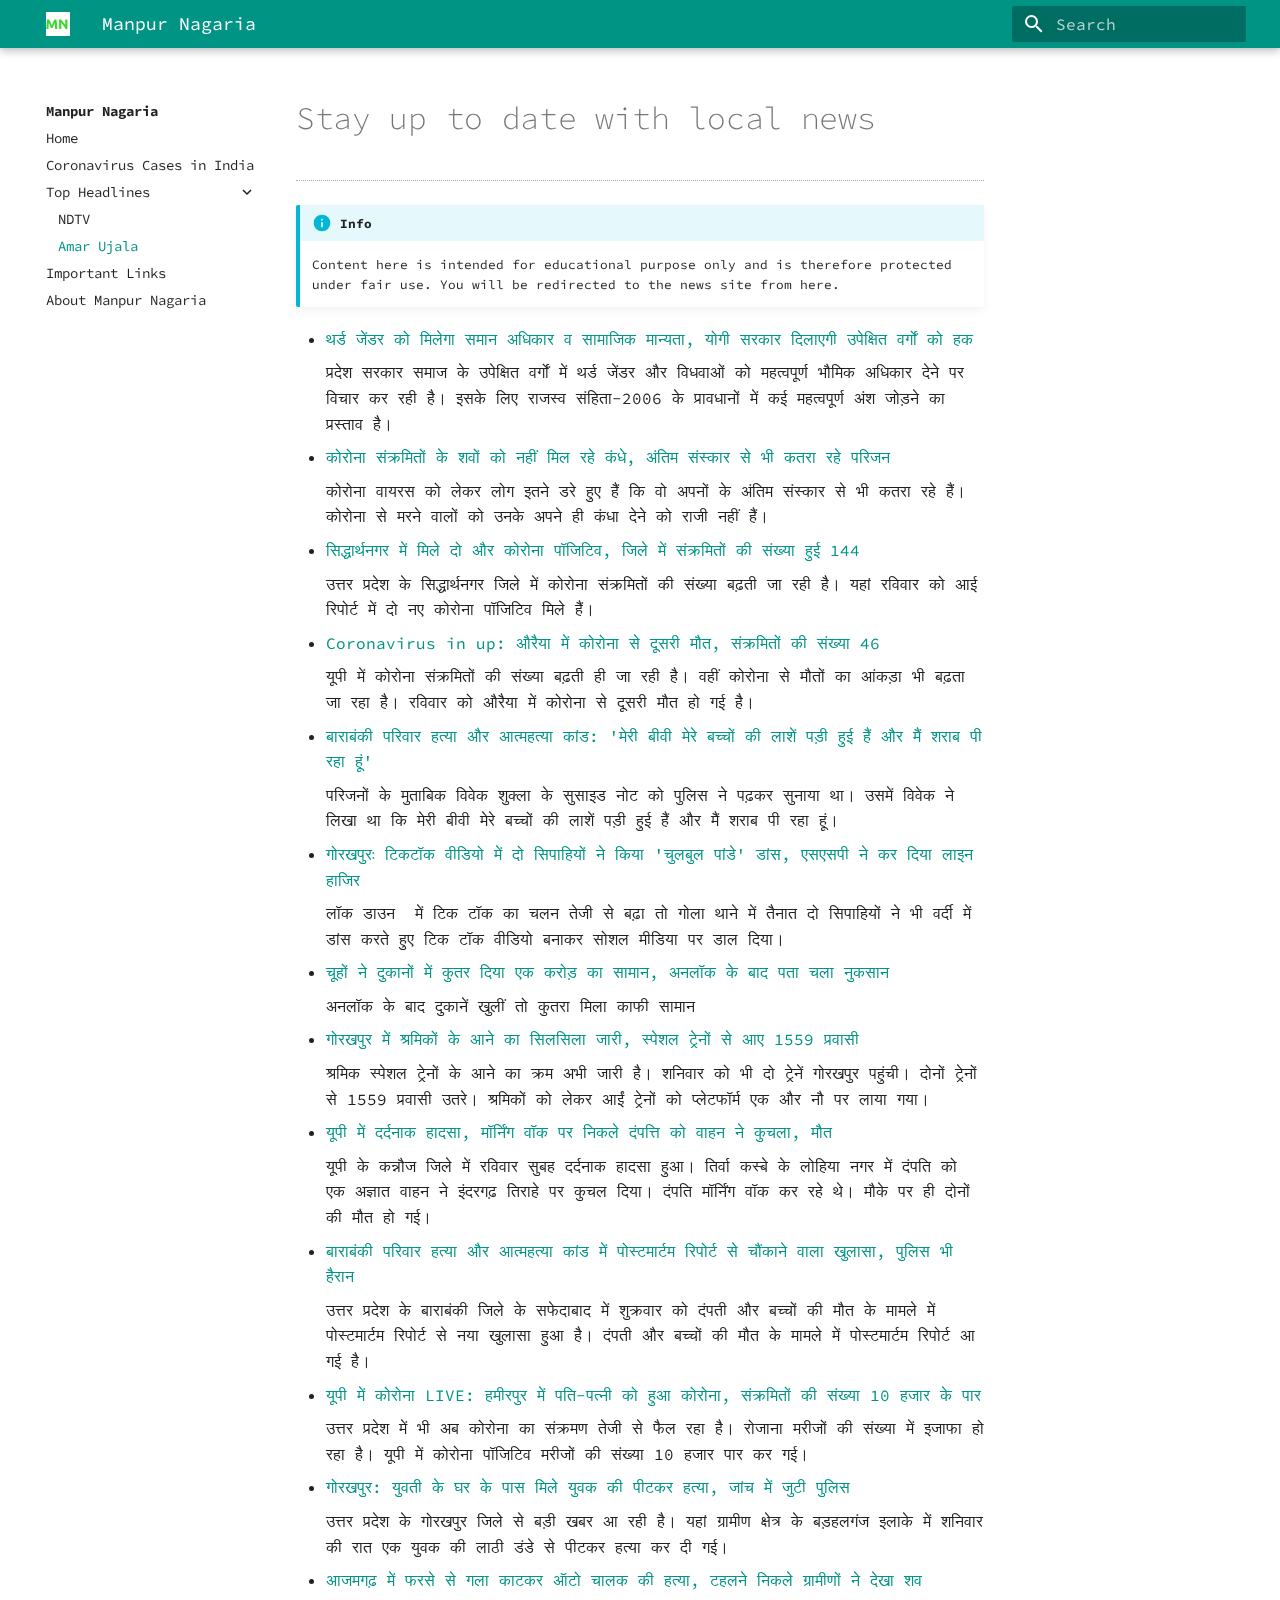
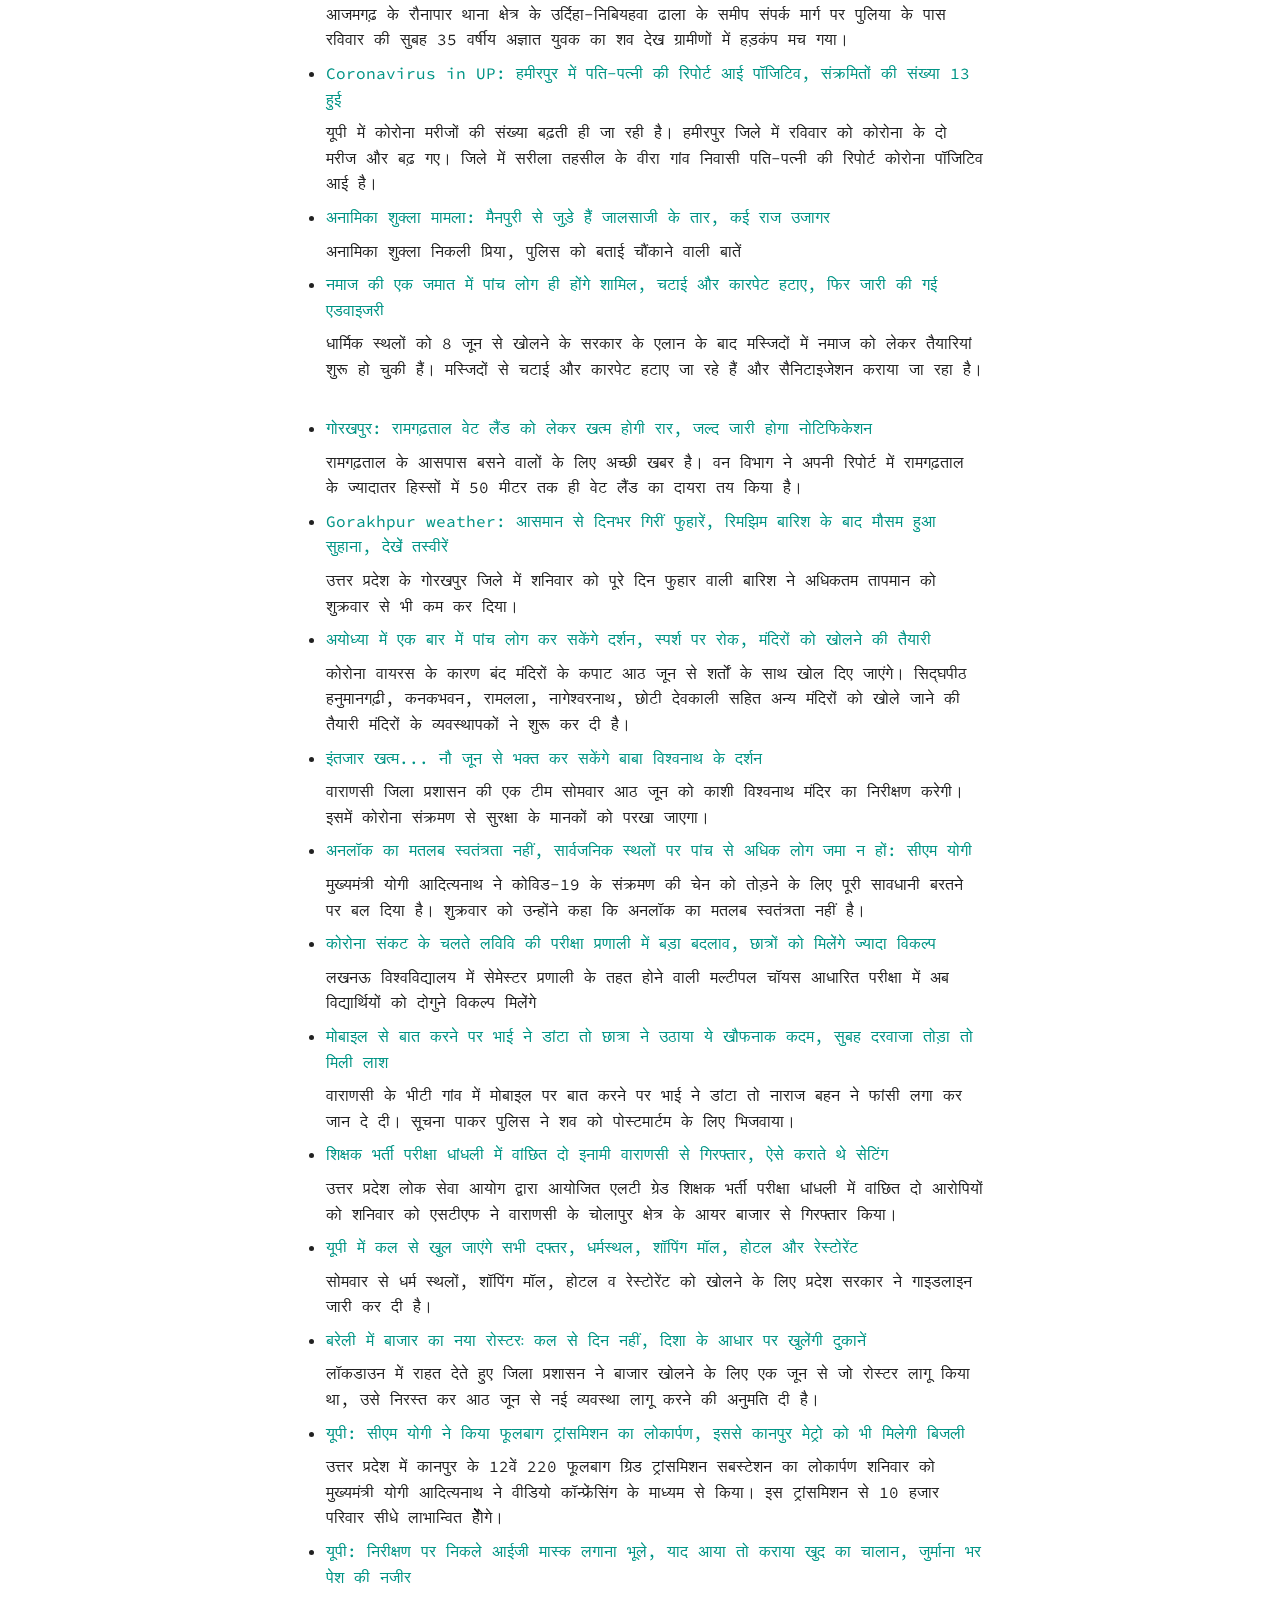
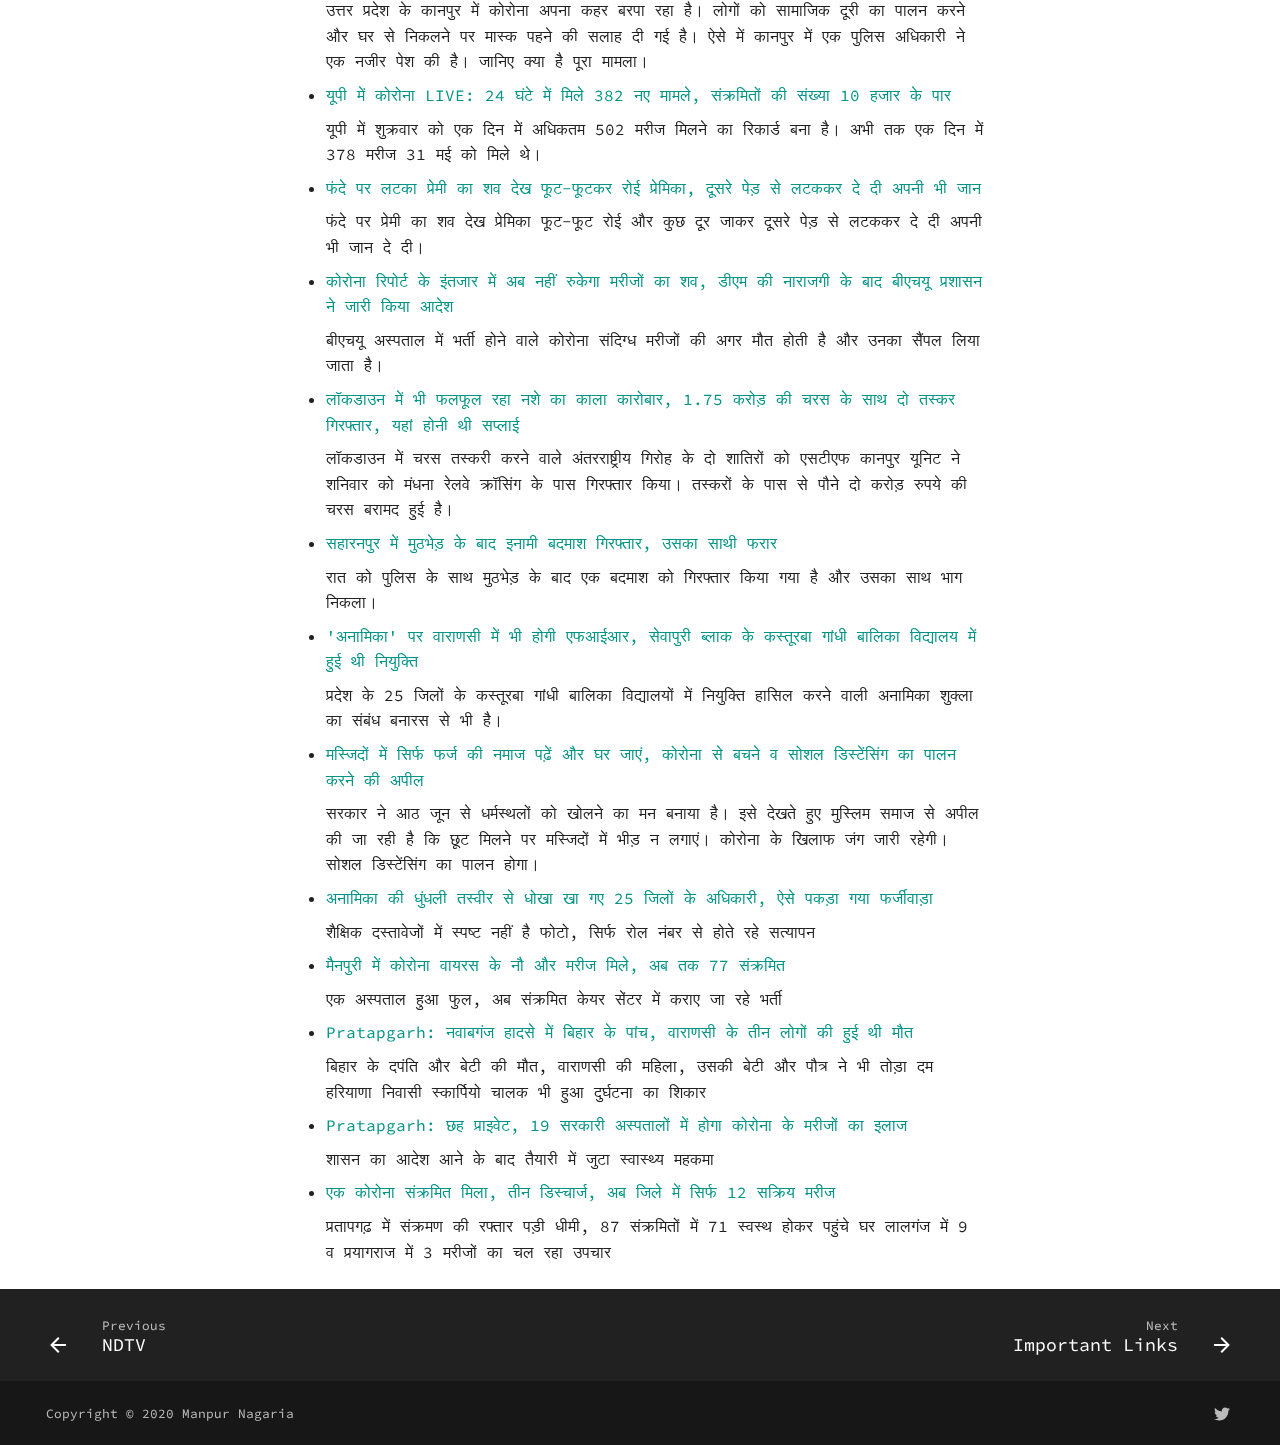
==== commit 65b20438: "Add files via upload" ====
--- a/amar-ujala/index.html
+++ b/amar-ujala/index.html
@@ -39,8 +39,6 @@
         <style>body,input{font-family:"Source Code Pro",-apple-system,BlinkMacSystemFont,Helvetica,Arial,sans-serif}code,kbd,pre{font-family:"",SFMono-Regular,Consolas,Menlo,monospace}</style>
       
     
-    
-      <link rel="manifest" href="../manifest.webmanifest" crossorigin="use-credentials">
     
     
       <link rel="stylesheet" href="../stylesheets/custom.css">
@@ -315,125 +313,127 @@
 You will be redirected to the news site from here.</p>
 </div>
 <ul>
-<li><a href="https://www.amarujala.com/lucknow/16-more-infected-with-covid-19-ex-director-balrampur-hospital-died174?utm_source=rssfeed&amp;utm_medium=Referral&amp;utm_campaign=rssfeed" target="_blank"> लखनऊ यूनिवर्सिटी से लेकर चारबाग व आलमबाग डिपो तक हड़कंप, 16 नए केस, बलरामपुर के पूर्व निदेशक की मौत </a><p>
-                 लखनऊ में कोरोना का प्रकोप फिर तेजी से बढ़ रहा है। शुक्रवार को 16 लोग इसकी चपेट में आए। इनमें दस चिनहट के निजामपुर निवासी, तीन जीआरपी सिपाही, एक रोडवेज अधिकारी के अलावा लविवि के जूलॉजी विभाग का शिक्षक शामिल है।<br />
-            </p></li>
-<li><a href="https://www.amarujala.com/lucknow/akhilesh-yadav-attack-on-bjp-government?utm_source=rssfeed&amp;utm_medium=Referral&amp;utm_campaign=rssfeed" target="_blank"> भाजपा के राज में बुरी तरह लुटे-पिटे किसान व व्यापारी : अखिलेश यादव </a><p>
-                 मुजफ्फरनगर के सिसौली में गन्ना आपूर्ति न होने पर आत्महत्या करने वाले किसान के परिवार की समाजवादी पार्टी ने एक लाख रुपये की मदद की है। सपा ने प्रदेश सरकार से पीड़ित परिवार को 10 लाख रुपये सहायता देने की मांग की है।<br />
-            </p></li>
-<li><a href="https://www.amarujala.com/uttar-pradesh/varanasi/coronavirus-in-up-new-covid-19-positive-cases-have-been-reporter-in-azamgarh-corona-patient-in-purvanchal?utm_source=rssfeed&amp;utm_medium=Referral&amp;utm_campaign=rssfeed" target="_blank"> 18 मरीज मिलने के बाद अब फिर मिले छह नए कोरोना पॉजिटिव, आजमगढ़ में 100 से ज्यादा एक्टिव केस </a><p>
-                 उत्तर प्रदेश के आजमगढ़ जिले में कोरोना वायरस का ग्राफ लगातार बढ़ता जा रहा है। शुक्रवार को 18 मरीजों के मिलने के बाद शनिवार को भी छह नए मरीज कोरोना संक्रमित मिले हैं। जिलाधिकारी राजेश कुमार ने नए मरीजों की पुष्टि की है...<br />
-            </p></li>
-<li><a href="https://www.amarujala.com/uttar-pradesh/agra/woman-dies-after-falling-on-the-road-from-moving-bike-in-mainpuri?utm_source=rssfeed&amp;utm_medium=Referral&amp;utm_campaign=rssfeed" target="_blank"> मैनपुरी: चलती बाइक से सड़क पर गिरने से महिला की मौत, परिवार में मचा कोहराम </a><p>
-                 मृतक महिला का पति गुजरात में करता है प्राइवेट नौकरी<br />
-            </p></li>
-<li><a href="https://www.amarujala.com/gorakhpur/basic-education-department-action-will-be-taken-against-the-officers-for-investigation-report-of-suspended-teachers-is-delayed?utm_source=rssfeed&amp;utm_medium=Referral&amp;utm_campaign=rssfeed" target="_blank"> निलंबित शिक्षकों पर मेहरबान अफसरों के खिलाफ होगी कार्रवाई, जानें क्या है पूरा मामला </a><p>
-                 बेसिक शिक्षा विभाग की ओर से निलंबित शिक्षकों की जांच रिपोर्ट लटकाए जाने के मामले का महानिदेशक स्कूल शिक्षा ने संज्ञान लिया है।<br />
-            </p></li>
-<li><a href="https://www.amarujala.com/gorakhpur/coronavirus-got-in-sant-kabir-nagar-uttar-pradesh?utm_source=rssfeed&amp;utm_medium=Referral&amp;utm_campaign=rssfeed" target="_blank"> संतकबीरनगर में एक और मिला कोरोना पॉजिटिव, संक्रमितों की संख्या हुई 136 </a><p>
-                 संतकबीरनगर जिले में शनिवार को आई रिपोर्ट में एक और युवक कोरोना पॉजिटिव मिला है।<br />
-            </p></li>
-<li><a href="https://www.amarujala.com/lucknow/coronavirus-in-up-live-news-latest-update-unlock-1-corona-new-cases-found-in-uttar-pradesh?utm_source=rssfeed&amp;utm_medium=Referral&amp;utm_campaign=rssfeed" target="_blank"> यूपी में कोरोना LIVE: अलीगढ़ में नौ नए मरीज मिले, अब तक 9754 संक्रमित </a><p>
+<li><a href="https://www.amarujala.com/lucknow/yogi-government-will-provide-equal-rights-and-social-recognition-to-third-gender?utm_source=rssfeed&amp;utm_medium=Referral&amp;utm_campaign=rssfeed" target="_blank"> थर्ड जेंडर को मिलेगा समान अधिकार व सामाजिक मान्यता, योगी सरकार दिलाएगी उपेक्षित वर्गों को हक </a><p>
+                 प्रदेश सरकार समाज के उपेक्षित वर्गों  में थर्ड जेंडर और विधवाओं को महत्वपूर्ण भौमिक अधिकार देने पर विचार कर रही है। इसके लिए राजस्व संहिता-2006 के प्रावधानों में कई महत्वपूर्ण अंश जोड़ने का प्रस्ताव है।<br />
+            </p></li>
+<li><a href="https://www.amarujala.com/video/uttar-pradesh/meerut/covid-victims-bodies-remain-unattended-mortal-remains-await-at-cremation-ground-in-meerut?utm_source=rssfeed&amp;utm_medium=Referral&amp;utm_campaign=rssfeed" target="_blank"> कोरोना संक्रमितों के शवों को नहीं मिल रहे कंधे, अंतिम संस्कार से भी कतरा रहे परिजन </a><p>
+                 कोरोना वायरस को लेकर लोग इतने डरे हुए हैं कि वो अपनों के अंतिम संस्कार से भी कतरा रहे हैं। कोरोना से मरने वालों को उनके अपने ही कंधा देने को राजी नहीं हैं।<br />
+            </p></li>
+<li><a href="https://www.amarujala.com/gorakhpur/many-news-corona-positive-got-in-siddharthnagar-up?utm_source=rssfeed&amp;utm_medium=Referral&amp;utm_campaign=rssfeed" target="_blank"> सिद्धार्थनगर में मिले दो और कोरोना पॉजिटिव, जिले में संक्रमितों की संख्या हुई 144 </a><p>
+                 उत्तर प्रदेश के सिद्धार्थनगर जिले में कोरोना संक्रमितों की संख्या बढ़ती जा रही है। यहां रविवार को आई रिपोर्ट में दो नए कोरोना पॉजिटिव मिले हैं।<br />
+            </p></li>
+<li><a href="https://www.amarujala.com/uttar-pradesh/kanpur/coronavirus-in-up-second-death-from-corona-in-auraiya?utm_source=rssfeed&amp;utm_medium=Referral&amp;utm_campaign=rssfeed" target="_blank"> Coronavirus in up: औरैया में कोरोना से दूसरी मौत, संक्रमितों की संख्या 46 </a><p>
+                 यूपी में कोरोना संक्रमितों की संख्या बढ़ती ही जा रही है। वहीं कोरोना से मौतों का आंकड़ा भी बढ़ता जा रहा है। रविवार को औरैया में कोरोना से दूसरी मौत हो गई है।<br />
+            </p></li>
+<li><a href="https://www.amarujala.com/photo-gallery/lucknow/barabanki-family-murder-and-suicide-case-bodies-of-my-wife-and-my-children-are-lying-and-i-am-drinking-see-photos?utm_source=rssfeed&amp;utm_medium=Referral&amp;utm_campaign=rssfeed" target="_blank"> बाराबंकी परिवार हत्या और आत्महत्या कांड: 'मेरी बीवी मेरे बच्चों की लाशें पड़ी हुई हैं और मैं शराब पी रहा हूं' </a><p>
+                 परिजनों के मुताबिक विवेक शुक्ला के सुसाइड नोट को पुलिस ने पढ़कर सुनाया था। उसमें विवेक ने लिखा था कि मेरी बीवी मेरे बच्चों की लाशें पड़ी हुई हैं और मैं शराब पी रहा हूं।<br />
+            </p></li>
+<li><a href="https://www.amarujala.com/gorakhpur/two-soldiers-punished-for-making-video-on-tiktok-in-gorakhpur?utm_source=rssfeed&amp;utm_medium=Referral&amp;utm_campaign=rssfeed" target="_blank"> गोरखपुरः टिकटॉक वीडियो में दो सिपाहियों ने किया 'चुलबुल पांडे' डांस, एसएसपी ने कर दिया लाइन हाजिर </a><p>
+                 लॉक डाउन  में टिक टॉक का चलन तेजी से बढ़ा तो गोला थाने में तैनात दो सिपाहियों ने भी वर्दी में डांस करते हुए टिक टॉक वीडियो बनाकर सोशल मीडिया पर डाल दिया।<br />
+            </p></li>
+<li><a href="https://www.amarujala.com/uttar-pradesh/agra/rats-nibble-goods-of-one-crore-in-shops-during-lockdown?utm_source=rssfeed&amp;utm_medium=Referral&amp;utm_campaign=rssfeed" target="_blank"> चूहों ने दुकानों में कुतर दिया एक करोड़ का सामान, अनलॉक के बाद पता चला नुकसान </a><p>
+                 अनलॉक के बाद दुकानें खुलीं तो कुतरा मिला काफी सामान<br />
+            </p></li>
+<li><a href="https://www.amarujala.com/gorakhpur/two-shrmik-special-train-come55?utm_source=rssfeed&amp;utm_medium=Referral&amp;utm_campaign=rssfeed" target="_blank"> गोरखपुर में श्रमिकों के आने का सिलसिला जारी, स्पेशल ट्रेनों से आए 1559 प्रवासी </a><p>
+                 श्रमिक स्पेशल ट्रेनों के आने का क्रम अभी जारी है। शनिवार को भी दो ट्रेनें गोरखपुर पहुंची। दोनों ट्रेनों से 1559 प्रवासी उतरे। श्रमिकों को लेकर आईं ट्रेनों को प्लेटफॉर्म एक और नौ पर लाया गया।<br />
+            </p></li>
+<li><a href="https://www.amarujala.com/uttar-pradesh/kanpur/painful-accident-in-up-vehicle-crushed-by-couple-on-morning-walk-dies?utm_source=rssfeed&amp;utm_medium=Referral&amp;utm_campaign=rssfeed" target="_blank"> यूपी में दर्दनाक हादसा, मॉर्निंग वॉक पर निकले दंपत्ति को वाहन ने कुचला, मौत </a><p>
+                 यूपी के कन्नौज जिले में रविवार सुबह दर्दनाक हादसा हुआ। तिर्वा कस्बे के लोहिया नगर में दंपति को एक अज्ञात वाहन ने इंदरगढ़ तिराहे पर कुचल दिया। दंपति मॉर्निंग वॉक कर रहे थे। मौके पर ही दोनों की मौत हो गई।<br />
+            </p></li>
+<li><a href="https://www.amarujala.com/photo-gallery/lucknow/barabanki-family-murder-and-suicide-case-big-revealing-by-post-mortem-report-see-photos?utm_source=rssfeed&amp;utm_medium=Referral&amp;utm_campaign=rssfeed" target="_blank"> बाराबंकी परिवार हत्या और आत्महत्या कांड में पोस्टमार्टम रिपोर्ट से चौंकाने वाला खुलासा, पुलिस भी हैरान </a><p>
+                 उत्तर प्रदेश के बाराबंकी जिले के सफेदाबाद में शुक्रवार को दंपती और बच्चों की मौत के मामले में पोस्टमार्टम रिपोर्ट से नया खुलासा हुआ है। दंपती और बच्चों की मौत के मामले में पोस्टमार्टम रिपोर्ट आ गई है।<br />
+            </p></li>
+<li><a href="https://www.amarujala.com/lucknow/coronavirus-in-uttar-pradesh-live-news-latest-update-corona-new-cases-found?utm_source=rssfeed&amp;utm_medium=Referral&amp;utm_campaign=rssfeed" target="_blank"> यूपी में कोरोना LIVE: हमीरपुर में पति-पत्नी को हुआ कोरोना, संक्रमितों की संख्या 10 हजार के पार </a><p>
+                 उत्तर प्रदेश में भी अब कोरोना का संक्रमण तेजी से फैल रहा है। रोजाना मरीजों की संख्या में इजाफा हो रहा है। यूपी में कोरोना पॉजिटिव मरीजों की संख्या 10 हजार पार कर गई।<br />
+            </p></li>
+<li><a href="https://www.amarujala.com/gorakhpur/young-man-killing-in-gorakhpur-latest-crime?utm_source=rssfeed&amp;utm_medium=Referral&amp;utm_campaign=rssfeed" target="_blank"> गोरखपुर: युवती के घर के पास मिले युवक की पीटकर हत्या, जांच में जुटी पुलिस </a><p>
+                 उत्तर प्रदेश के गोरखपुर जिले से बड़ी खबर आ रही है। यहां ग्रामीण क्षेत्र के बड़हलगंज इलाके में शनिवार की रात एक युवक की लाठी डंडे से पीटकर हत्या कर दी गई।<br />
+            </p></li>
+<li><a href="https://www.amarujala.com/uttar-pradesh/azamgarh/young-man-killed-by-cutting-his-throat-in-azamgarh?utm_source=rssfeed&amp;utm_medium=Referral&amp;utm_campaign=rssfeed" target="_blank"> आजमगढ़ में फरसे से गला काटकर ऑटो चालक की हत्या, टहलने निकले ग्रामीणों ने देखा शव </a><p>
+                 आजमगढ़ के रौनापार थाना क्षेत्र के उर्दिहा-निबियहवा ढाला के समीप संपर्क मार्ग पर पुलिया के पास रविवार की सुबह 35 वर्षीय अज्ञात युवक का शव देख ग्रामीणों में हड़कंप मच गया।<br />
+            </p></li>
+<li><a href="https://www.amarujala.com/uttar-pradesh/kanpur/coronavirus-in-up-two-more-corona-positive-found-in-hamirpur-up?utm_source=rssfeed&amp;utm_medium=Referral&amp;utm_campaign=rssfeed" target="_blank"> Coronavirus in UP: हमीरपुर में पति-पत्नी की रिपोर्ट आई पॉजिटिव, संक्रमितों की संख्या 13 हुई </a><p>
+                 यूपी में कोरोना मरीजों की संख्या बढ़ती ही जा रही है। हमीरपुर जिले में रविवार को कोरोना के दो मरीज और बढ़ गए। जिले में सरीला तहसील के वीरा गांव निवासी पति-पत्नी की रिपोर्ट कोरोना पॉजिटिव आई है।<br />
+            </p></li>
+<li><a href="https://www.amarujala.com/photo-gallery/uttar-pradesh/agra/teacher-anamika-shukla-made-shocking-reveals-in-kasganj?utm_source=rssfeed&amp;utm_medium=Referral&amp;utm_campaign=rssfeed" target="_blank"> अनामिका शुक्ला मामला: मैनपुरी से जुड़े हैं जालसाजी के तार, कई राज उजागर </a><p>
+                 अनामिका शुक्ला निकली प्रिया, पुलिस को बताई चौंकाने वाली बातें<br />
+            </p></li>
+<li><a href="https://www.amarujala.com/lucknow/preparations-started-in-masjid-regarding-namaz-issued-advisory?utm_source=rssfeed&amp;utm_medium=Referral&amp;utm_campaign=rssfeed" target="_blank"> नमाज की एक जमात में पांच लोग ही होंगे शामिल, चटाई और कारपेट हटाए, फिर जारी की गई एडवाइजरी </a><p>
+                 धार्मिक स्थलों को 8 जून से खोलने के सरकार के एलान के बाद मस्जिदों में नमाज को लेकर तैयारियां शुरू हो चुकी हैं। मस्जिदों से चटाई और कारपेट हटाए जा रहे हैं और सैनिटाइजेशन कराया जा रहा है। <br />
+            </p></li>
+<li><a href="https://www.amarujala.com/gorakhpur/ramgarh-tal-wetland-dispute-to-get-over-forest-dept-to-release-notification-soon?utm_source=rssfeed&amp;utm_medium=Referral&amp;utm_campaign=rssfeed" target="_blank"> गोरखपुर: रामगढ़ताल वेट लैंड को लेकर खत्म होगी रार, जल्द जारी होगा नोटिफिकेशन </a><p>
+                 रामगढ़ताल के आसपास बसने वालों के लिए अच्छी खबर है। वन विभाग ने अपनी रिपोर्ट में रामगढ़ताल के ज्यादातर हिस्सों में 50 मीटर तक ही वेट लैंड का दायरा तय किया है।<br />
+            </p></li>
+<li><a href="https://www.amarujala.com/photo-gallery/gorakhpur/weather-update-today-in-gorakhpur-up-uttar-pradesh-latest-news-weather-change-after-light-rain?utm_source=rssfeed&amp;utm_medium=Referral&amp;utm_campaign=rssfeed" target="_blank"> Gorakhpur weather: आसमान से दिनभर गिरीं फुहारें, रिमझिम बारिश के बाद मौसम हुआ सुहाना, देखें तस्वीरें </a><p>
+                 उत्तर प्रदेश के गोरखपुर जिले में शनिवार को पूरे दिन फुहार वाली बारिश ने अधिकतम तापमान को शुक्रवार से भी कम कर दिया।<br />
+            </p></li>
+<li><a href="https://www.amarujala.com/lucknow/only-five-devotees-will-visit-temple-one-time-in-ayodhya?utm_source=rssfeed&amp;utm_medium=Referral&amp;utm_campaign=rssfeed" target="_blank"> अयोध्या में एक बार में पांच लोग कर सकेंगे दर्शन, स्पर्श पर रोक, मंदिरों को खोलने की तैयारी </a><p>
+                 कोरोना वायरस के कारण बंद मंदिरों के कपाट आठ जून से शर्तों के साथ खोल दिए जाएंगे। सिद्घपीठ हनुमानगढ़ी, कनकभवन, रामलला, नागेश्वरनाथ, छोटी देवकाली सहित अन्य मंदिरों को खोले जाने की तैयारी मंदिरों के व्यवस्थापकों ने शुरू कर दी है।<br />
+            </p></li>
+<li><a href="https://www.amarujala.com/uttar-pradesh/varanasi/temples-will-be-open-from-9-june-city-news-vns5287532129?utm_source=rssfeed&amp;utm_medium=Referral&amp;utm_campaign=rssfeed" target="_blank"> इंतजार खत्म... नौ जून से भक्त कर सकेंगे बाबा विश्वनाथ के दर्शन </a><p>
+                 वाराणसी जिला प्रशासन की एक टीम सोमवार आठ जून को काशी विश्वनाथ मंदिर का निरीक्षण करेगी। इसमें कोरोना संक्रमण से सुरक्षा के मानकों को परखा जाएगा।<br />
+            </p></li>
+<li><a href="https://www.amarujala.com/lucknow/chief-minister-yogi-adityanath-says-that-no-more-than-five-people-should-gather-in-public-places?utm_source=rssfeed&amp;utm_medium=Referral&amp;utm_campaign=rssfeed" target="_blank"> अनलॉक का मतलब स्वतंत्रता नहीं, सार्वजनिक स्थलों पर पांच से अधिक लोग जमा न हों: सीएम योगी </a><p>
+                 मुख्यमंत्री योगी आदित्यनाथ ने कोविड-19 के संक्रमण की चेन को तोड़ने के लिए पूरी सावधानी बरतने पर बल दिया है। शुक्रवार को उन्होंने कहा कि अनलॉक का मतलब स्वतंत्रता नहीं है।<br />
+            </p></li>
+<li><a href="https://www.amarujala.com/lucknow/major-change-in-the-examination-system-of-lucknow-university-due-to-corona-crisis?utm_source=rssfeed&amp;utm_medium=Referral&amp;utm_campaign=rssfeed" target="_blank"> कोरोना संकट के चलते लविवि की परीक्षा प्रणाली में बड़ा बदलाव, छात्रों को मिलेंगे ज्यादा विकल्प </a><p>
+                 लखनऊ विश्वविद्यालय में सेमेस्टर प्रणाली के तहत होने वाली मल्टीपल चॉयस आधारित परीक्षा में अब विद्यार्थियों को दोगुने विकल्प मिलेंगे<br />
+            </p></li>
+<li><a href="https://www.amarujala.com/uttar-pradesh/varanasi/girl-suicide-after-brother-scolded-for-mobile-city-news-vns5287554103?utm_source=rssfeed&amp;utm_medium=Referral&amp;utm_campaign=rssfeed" target="_blank"> मोबाइल से बात करने पर भाई ने डांटा तो छात्रा ने उठाया ये खौफनाक कदम, सुबह दरवाजा तोड़ा तो मिली लाश </a><p>
+                 वाराणसी के भीटी गांव में मोबाइल पर बात करने पर भाई ने डांटा तो नाराज बहन ने फांसी लगा कर जान दे दी। सूचना पाकर पुलिस ने शव को पोस्टमार्टम के लिए भिजवाया।<br />
+            </p></li>
+<li><a href="https://www.amarujala.com/uttar-pradesh/varanasi/two-wanted-arrested-in-teachers-recruitment-city-news-vns5287557143?utm_source=rssfeed&amp;utm_medium=Referral&amp;utm_campaign=rssfeed" target="_blank"> शिक्षक भर्ती परीक्षा धांधली में वांछित दो इनामी वाराणसी से गिरफ्तार, ऐसे कराते थे सेटिंग </a><p>
+                 उत्तर प्रदेश लोक सेवा आयोग द्वारा आयोजित एलटी ग्रेड शिक्षक भर्ती परीक्षा धांधली में वांछित दो आरोपियों को शनिवार को एसटीएफ ने वाराणसी के चोलापुर क्षेत्र के आयर बाजार से गिरफ्तार किया।<br />
+            </p></li>
+<li><a href="https://www.amarujala.com/lucknow/all-offices-shrines-shopping-malls-hotels-and-restaurants-will-open-in-up-from-tomorrow?utm_source=rssfeed&amp;utm_medium=Referral&amp;utm_campaign=rssfeed" target="_blank"> यूपी में कल से खुल जाएंगे सभी दफ्तर, धर्मस्थल, शॉपिंग मॉल, होटल और रेस्टोरेंट  </a><p>
+                 सोमवार से धर्म स्थलों, शॉपिंग मॉल, होटल व रेस्टोरेंट को खोलने के लिए प्रदेश सरकार ने गाइडलाइन जारी कर दी है।<br />
+            </p></li>
+<li><a href="https://www.amarujala.com/uttar-pradesh/bareilly/new-roster-of-the-market-in-bareilly-shops-will-open-on-the-basis-of-direction-not-days-from-tomorrow-bareilly-news-bly4083649102?utm_source=rssfeed&amp;utm_medium=Referral&amp;utm_campaign=rssfeed" target="_blank"> बरेली में बाजार का नया रोस्टरः कल से दिन नहीं, दिशा के आधार पर खुलेंगी दुकानें </a><p>
+                 लॉकडाउन में राहत देते हुए जिला प्रशासन ने बाजार खोलने के लिए एक जून से जो रोस्टर लागू किया था, उसे निरस्त कर आठ जून से नई व्यवस्था लागू करने की अनुमति दी है।<br />
+            </p></li>
+<li><a href="https://www.amarujala.com/uttar-pradesh/kanpur/cm-yogi-inaugurated-phulbagh-transmission?utm_source=rssfeed&amp;utm_medium=Referral&amp;utm_campaign=rssfeed" target="_blank"> यूपी: सीएम योगी ने किया फूलबाग ट्रांसमिशन का लोकार्पण, इससे कानपुर मेट्रो को भी मिलेगी बिजली </a><p>
+                 उत्तर प्रदेश में कानपुर के 12वें 220 फूलबाग ग्रिड ट्रांसमिशन सबस्टेशन का लोकार्पण शनिवार को मुख्यमंत्री योगी आदित्यनाथ ने वीडियो कॉन्फ्रेंसिंग के माध्यम से किया। इस ट्रांसमिशन से 10 हजार परिवार सीधे लाभान्वित होेेेंगे।<br />
+            </p></li>
+<li><a href="https://www.amarujala.com/uttar-pradesh/kanpur/ig-mohit-agarwal-forgot-to-wear-mask?utm_source=rssfeed&amp;utm_medium=Referral&amp;utm_campaign=rssfeed" target="_blank"> यूपी: निरीक्षण पर निकले आईजी मास्क लगाना भूले, याद आया तो कराया खुद का चालान, जुर्माना भर पेश की नजीर </a><p>
+                 उत्तर प्रदेश के कानपुर में कोरोना अपना कहर बरपा रहा है। लोगों को सामाजिक दूरी का पालन करने और घर से निकलने पर मास्क पहने की सलाह दी गई है। ऐसे में कानपुर में एक पुलिस अधिकारी ने एक नजीर पेश की है। जानिए क्या है पूरा मामला।<br />
+            </p></li>
+<li><a href="https://www.amarujala.com/lucknow/coronavirus-in-up-live-news-latest-update-unlock-1-corona-new-cases-found-in-uttar-pradesh?utm_source=rssfeed&amp;utm_medium=Referral&amp;utm_campaign=rssfeed" target="_blank"> यूपी में कोरोना LIVE: 24 घंटे में मिले 382 नए मामले, संक्रमितों की संख्या 10 हजार के पार </a><p>
                  यूपी में शुक्रवार को एक दिन में अधिकतम 502 मरीज मिलने का रिकार्ड बना है। अभी तक एक दिन में 378 मरीज 31 मई को मिले थे।<br />
             </p></li>
-<li><a href="https://www.amarujala.com/photo-gallery/lucknow/barabanki-family-murder-and-suicide-case-new-twist-land-worth-crores?utm_source=rssfeed&amp;utm_medium=Referral&amp;utm_campaign=rssfeed" target="_blank"> बाराबंकी परिवार हत्या और आत्महत्या कांड में नया मोड़, करोड़ों की जमीन तो फिर आर्थिक तंगी कैसे? </a><p>
-                 मौके से मिले सुसाइट नोट में आत्महत्या की वजह आर्थिक तंगी बताई लेकिन मौके के हालात ऐसे नहीं दिख रहे थे। विवेक के परिवार के पास करोड़ों रुपये की जमीन है।<br />
-            </p></li>
-<li><a href="https://www.amarujala.com/lucknow/mayawati-attacked-on-yogi-government-about-migrant-labor?utm_source=rssfeed&amp;utm_medium=Referral&amp;utm_campaign=rssfeed" target="_blank"> मायावती का योगी सरकार पर हमला, बड़ी-बड़ी डिग्री वाले मनरेगा के तहत खोद रहे गड्डे </a><p>
-                 बहुजन समाज पार्टी की अध्यक्ष मायावती ने योगी सरकार को आड़े हाथों लिया है। मायावती ने शनिवार को ट्वीट करते हुए लिखा कि जब प्रवासी मजदूर आ रहे थे<br />
-            </p></li>
-<li><a href="https://www.amarujala.com/lucknow/amar-ujala-webinar-with-up-minister-satish-mahana?utm_source=rssfeed&amp;utm_medium=Referral&amp;utm_campaign=rssfeed" target="_blank"> उद्योगों का पहिया रुकने नहीं देंगे, अमर उजाला  ‘वेबिनार’ में मंत्री सतीश महाना ने दिया भरोसा </a><p>
-                 औद्योगिक विकास मंत्री सतीश महाना ने कहा कि प्रदेश सरकार ने कोरोना काल की चुनौती को बड़े अवसर के रूप में लिया है। सरकार उद्योगों और उद्यमियों के साथ हर कदम पर खड़ी है।<br />
-            </p></li>
-<li><a href="https://www.amarujala.com/gorakhpur/electricity-corporation-and-l-t-company-will-connected-to-electricity-network-on-many-hundred-families-in-gorakhpur?utm_source=rssfeed&amp;utm_medium=Referral&amp;utm_campaign=rssfeed" target="_blank"> इस वजह से 1500 लोगों को नहीं मिल रही थी बिजली की आपूर्ति, अब ये विभाग लगाएंगे कनेक्शन </a><p>
-                 लॉकडाउन के पहले ऊर्जा मंत्री से जनप्रतिनिधियों की वीडियो कांफ्रेंसिंग में हुई वार्ता के बाद अब ग्रामीणांचल के 186 मजरों के लगभग 1500 परिवारों को बिजली नेटवर्क से जोड़ा जाएगा।<br />
-            </p></li>
-<li><a href="https://www.amarujala.com/lucknow/chief-minister-yogi-adityanath-says-follow-the-guidelines-in-dharmasthala-by-communicating-with-religious-leaders?utm_source=rssfeed&amp;utm_medium=Referral&amp;utm_campaign=rssfeed" target="_blank"> धर्म गुरुओं से संवाद बनाकर धार्मस्थलों में गाइडलाइन का पालन कराएं: सीएम योगी </a><p>
-                 मुख्यमंत्री योगी आदित्यनाथ ने अधिकारियों को निर्देश दिए हैं कि है कि वे धर्मस्थलों को खोलने से पहले धर्मस्थलों के प्रबंधन व धर्मगुरुओं से बात कर भारत सरकार के दिशा-निर्देशों का अनुपालन सुनिश्चित कराएं। <br />
-            </p></li>
-<li><a href="https://www.amarujala.com/uttar-pradesh/siddharthnagar/nepal-stranded-on-the-border-siddharthnagar-news-gkp35362862?utm_source=rssfeed&amp;utm_medium=Referral&amp;utm_campaign=rssfeed" target="_blank"> नेपाल के इस बॉर्डर पर फंसे हैं 86 भारतीय, काम बंद होने पर ईंट-भट्ठा मालिकों ने निकाला, भुखमरी से जूझ रहे लोग </a><p>
-                 नेपाल में ईंट भट्ठों पर काम करने वाले 86 मजदूर दोहरी मुसीबत का शिकार हैं। काम बंद होने के कारण मालिकों ने उन्हें निकाल दिया और सीमा सील होने के कारण न तो वह भारत लौट पा रहे हैं और न ही नेपाल उन्हें प्रवेश दे रहा है।<br />
-            </p></li>
-<li><a href="https://www.amarujala.com/gorakhpur/new-coronavirus-got-in-kushinagar?utm_source=rssfeed&amp;utm_medium=Referral&amp;utm_campaign=rssfeed" target="_blank"> कुशीनगर में मिले 10 कोरोना पॉजिटिव, जिले में संक्रमितों की संख्या हुई 54 </a><p>
-                 कुशीनगर जिले में शुक्रवार की रात 10 और लोगों की रिपोर्ट कोरोना पॉजिटिव आई है। इसके साथ ही जिले में कोरोना पॉजिटिव मरीजों की संख्या 54 हो गई है।<br />
-            </p></li>
-<li><a href="https://www.amarujala.com/gorakhpur/wearing-a-mask-for-too-long-is-a-risk-of-hypercapnia111?utm_source=rssfeed&amp;utm_medium=Referral&amp;utm_campaign=rssfeed" target="_blank"> Corona Alert: ज्यादा समय तक मास्क पहनना हो सकता है खतरनाक, इस नए संकट से घिर सकते हैं आप </a><p>
-                 सांस फूलने, सिर दर्द की समस्या से परेशानी<br />
-            </p></li>
-<li><a href="https://www.amarujala.com/lucknow/download-mobile-app-and-consult-doctors-by-calling?utm_source=rssfeed&amp;utm_medium=Referral&amp;utm_campaign=rssfeed" target="_blank"> आयुष टेली कवच: मोबाइल एप डाउनलोड कर फोन करके डॉक्टरों से लें परामर्श, इस तरह ले सकते हैं सलाह  </a><p>
-                 आयुष विभाग ने अपने मोबाइल एप आयुष कवच के माध्यम से टेली परामर्श की सुविधा शुरू कर दी है। इससे आयुष टेली कवच के माध्यम से फोन करके आयुर्वेद, यूनानी व होम्योपैथी विशेषज्ञों से बीमारियों के निदान के लिए सलाह ली जा सकती है।<br />
-            </p></li>
-<li><a href="https://www.amarujala.com/photo-gallery/lucknow/barabanki-family-murder-and-suicide-case-big-revealing-vivek-was-tense-over-the-purchase-of-land?utm_source=rssfeed&amp;utm_medium=Referral&amp;utm_campaign=rssfeed" target="_blank"> बाराबंकी परिवार हत्या और आत्महत्या कांड में बड़ा खुलासा, जमीन से जुड़ा है सारा मामला </a><p>
-                 प्रॉपर्टी का कारोबार करने वाला विवेक शुक्ला जमीन की खरीद-फरोख्त को लेकर तनाव में था। शुरूआती जांच में यह बात भी सामने आई है कि कुछ लोगों को भुगतान करने को लेकर वह चिंतित था।<br />
-            </p></li>
-<li><a href="https://www.amarujala.com/gorakhpur/corona-patient-three-and-a-half-hours-waiting-for-ambulance-in-rain-at-kushinagar?utm_source=rssfeed&amp;utm_medium=Referral&amp;utm_campaign=rssfeed" target="_blank"> लापरवाही: एंबुलेंस के लिए साढ़े तीन घंटे बारिश में भीगता रहा कोरोना संक्रमित </a><p>
-                 उत्तर प्रदेश के कुशीनगर जिले में स्वास्थ्य विभाग की लापरवाही से कोरोना का एक मरीज शुक्रवार को करीब साढ़े तीन घंटे तक बारिश में भीगता रहा।<br />
-            </p></li>
-<li><a href="https://www.amarujala.com/uttar-pradesh/agra/boyfriend-arrested-for-murder-of-girlfriend-in-firozabad?utm_source=rssfeed&amp;utm_medium=Referral&amp;utm_campaign=rssfeed" target="_blank"> जिसके लिए घर छोड़ा, वो हो जाती थी 'लापता'...इसलिए मार डाला, प्रेमी ने कबूली प्रेमिका की हत्या </a><p>
-                 प्रेमिका पर था शक, दोस्त के साथ मिलकर मार डाला<br />
-            </p></li>
-<li><a href="https://www.amarujala.com/lucknow/dead-body-of-a-nursing-student-of-kgmu-found-at-gomti-barrage-in-hazratganj?utm_source=rssfeed&amp;utm_medium=Referral&amp;utm_campaign=rssfeed" target="_blank"> गोमती में मिला केजीएमयू की नर्सिंग छात्रा का शव, लावारिस हालात में मिली स्कूटी, मचा हड़कंप </a><p>
-                 लखनऊ के हजरतगंज में गोमती बैराज पर शुक्रवार सुबह केजीएमयू की 22 वर्षीय नर्सिंग छात्रा शिवाली श्रीवास्तव का शव मिलने से हड़कंप मच गया।<br />
-            </p></li>
-<li><a href="https://www.amarujala.com/gorakhpur/crime/quarantine-youth-commits-suicide-in-gorakhpur?utm_source=rssfeed&amp;utm_medium=Referral&amp;utm_campaign=rssfeed" target="_blank"> क्वारंटीन युवक ने फंदा लगाकर की खुदकुशी, घर वालों ने कहा- नहीं पता है वजह </a><p>
-                 गोरखपुर में शुक्रवार देर शाम एक हैरान करने वाला मामला सामने आया है।<br />
-            </p></li>
-<li><a href="https://www.amarujala.com/uttar-pradesh/agra/coronavirus-update-list-of-all-containment-zones-of-agra?utm_source=rssfeed&amp;utm_medium=Referral&amp;utm_campaign=rssfeed" target="_blank"> आगरा में कोरोना: संक्रमितों के साथ चार दिन में बढ़े 12 कंटेनमेंट जोन, 53 जगह बैरिकेडिंग </a><p>
-                 नए मरीज नहीं मिलने पर शहर व देहात में 46 कंटेनमेंट जोन हुए बंद<br />
-            </p></li>
-<li><a href="https://www.amarujala.com/gorakhpur/many-coronavirus-positive-got-in-siddharthnagar?utm_source=rssfeed&amp;utm_medium=Referral&amp;utm_campaign=rssfeed" target="_blank"> सिद्धार्थनगर में मिला एक और कोरोना पॉजिटिव, संक्रमितों की संख्या हुई 142 </a><p>
-                 उत्तर प्रदेश के सिद्धार्थनगर जिले में एक कोरोना मरीज मिला है। जिले में मरीजों की संख्या 142 हो गई है। इलाज के बाद 93 मरीज ठीक हो गए हैं।<br />
-            </p></li>
-<li><a href="https://www.amarujala.com/uttar-pradesh/agra/cyber-fraud-by-showing-photo-of-narendra-modi-and-amitabh-bachchan?utm_source=rssfeed&amp;utm_medium=Referral&amp;utm_campaign=rssfeed" target="_blank"> नरेंद्र मोदी और अमिताभ बच्चन की फोटो दिखाकर ठगी, साइबर अपराधियों ने अपनाया यह हथकंडा </a><p>
-                 आगरा में ठगी के कई मामले आ चुके हैं सामने<br />
-            </p></li>
-<li><a href="https://www.amarujala.com/photo-gallery/gorakhpur/avadh-express-departed-from-gorakhpur-railway-station-with-two-thousand-passengers?utm_source=rssfeed&amp;utm_medium=Referral&amp;utm_campaign=rssfeed" target="_blank"> गोरखपुर से रवाना हुई अवध एक्सप्रेस, बारिश के बीच 5 ट्रेनों से गए दो हजार यात्री, देखें तस्वीरें </a><p>
-                 रेलवे स्टेशन से बांद्रा के लिए अवध एक्सप्रेस का संचलन भी शुक्रवार को शुरू हो गया। हालांकि बारिश के चलते पहले दिन सिर्फ 372 यात्री रवाना हुए।<br />
-            </p></li>
-<li><a href="https://www.amarujala.com/photo-gallery/uttar-pradesh/meerut/unlock-meerut-chaos-as-soon-as-the-market-opens-violating-social-distance-and-increasing-congestion-will-not-be-allowed?utm_source=rssfeed&amp;utm_medium=Referral&amp;utm_campaign=rssfeed" target="_blank"> पाबंदी से राहत: बाजार खुलते ही मची अफरा-तफरी, सोशल डिस्टेंस का उल्लंघन व भीड़ बढ़ाना पड़ेगा महंगा </a><p>
-                 Meertt unlock: बाजार खुलने के पहले दिन शहर के लोग सामान खरीदने की होड़ में निकल पड़े हैं। आगे तस्वीरों में देखें कैसा है पहले दिन का हाल:-<br />
-            </p></li>
-<li><a href="https://www.amarujala.com/uttar-pradesh/agra/coronavirus-uttar-pradesh-latest-news-one-more-death-and-15-new-cases-of-covid19-in-agra?utm_source=rssfeed&amp;utm_medium=Referral&amp;utm_campaign=rssfeed" target="_blank"> आगरा में अब तक 48 कोरोना मरीजों की मौत, संक्रमण की रफ्तार भी बढ़ी, आंकड़ा 945 पर </a><p>
-                 आगरा के जगदीशपुरा, बल्केश्वर, नाई की मंडी, नामनेर में बढ़ा संक्रमण<br />
-            </p></li>
-<li><a href="https://www.amarujala.com/uttar-pradesh/agra/scooter-caught-fire-due-to-sanitizer-in-agra?utm_source=rssfeed&amp;utm_medium=Referral&amp;utm_campaign=rssfeed" target="_blank"> आगरा: डिकी में रखे सैनिटाइजर से स्कूटर में लगी आग, दहशत में आए लोग </a><p>
-                 सैनिटाइजर का इस्तेमाल करते वक्त बरतें विशेष सावधानी, ज्वलनशील पदार्थों से रखें दू्र<br />
-            </p></li>
-<li><a href="https://www.amarujala.com/uttar-pradesh/azamgarh/lineman-dies-due-to-current-in-azamgarh?utm_source=rssfeed&amp;utm_medium=Referral&amp;utm_campaign=rssfeed" target="_blank"> आजमगढ़: खंभे पर चढ़ कर ठीक कर रहा था लाइट, अचानक करेंट आने से संविदा लाइनमैन की मौत  </a><p>
-                 आजमगढ़ के मेंहनगर विद्युत सब स्टेशन पर बतौर संविदा लाइनमैन तैनात 35 वर्षीय रामजतन पुत्र सुखारी निवासी चकवारा थाना रानी की सराय की मौत हो गई।<br />
-            </p></li>
-<li><a href="https://www.amarujala.com/video/uttar-pradesh/jhansi-police-viral-video-of-protection-to-avoid-coronavirus-sonu-sood-appreciate?utm_source=rssfeed&amp;utm_medium=Referral&amp;utm_campaign=rssfeed" target="_blank"> झांसी पुलिस ने कोरोना से बचाव के लिए वीडियो किया जारी, सोनू सूद ने की तारीफ </a><p>
-                 झांसी पुलिस की एक्टर सोनू सूद ने तारीफ की है। दरअसल झांसी पुलिस ने एक वीडियो जारी किया है। इस वीडियो में कोरोना से बचाव के उपाय बताए गए हैं। सोनू सूद ने इसे लेकर झांसी पुलिस के साथ यूपी पुलिस की भी तारीफ की है।<br />
-            </p></li>
-<li><a href="https://www.amarujala.com/photo-gallery/gorakhpur/chandra-grahan-2020-moon-event-beauty-could-not-be-seen-due-to-heavy-rain-weather-in-gorakhpur?utm_source=rssfeed&amp;utm_medium=Referral&amp;utm_campaign=rssfeed" target="_blank"> चंद्रमा की खूबसूरती पर लगा रहा बादलों का ग्रहण, बादलों में छिपा चांद, नहीं दिखा चंद्रग्रहण </a><p>
-                 खराब मौसम की वजह से शुक्रवार को लगे साल के दूसरे चंद्रग्रहण के दौरान चंद्रमा की खूबसूरती पर बादलों का ग्रहण लगा रहा। इससे शहरवासियों को निराशा हाथ लगी।<br />
-            </p></li>
-<li><a href="https://www.amarujala.com/uttar-pradesh/jaunpur/teenager-dies-in-road-accident-in-jaunpur?utm_source=rssfeed&amp;utm_medium=Referral&amp;utm_campaign=rssfeed" target="_blank"> जौनपुर में बेकाबू ट्रक ने किशोर को रौंदा, मौत से गुस्साए लोगों ने किया चक्काजाम </a><p>
-                 जौनपुर के थानागद्दी-मोढ़ेला मार्ग पर चंदवक थाना क्षेत्र के भैंसा गांव के पास शनिवार की सुबह 7 बजे बेकाबू ट्रक ने साइकिल सवार किशोर को रौंद दिया।<br />
-            </p></li>
-<li><a href="https://www.amarujala.com/photo-gallery/lucknow/barabanki-family-murder-and-suicide-case-vivek-and-anamika-did-love-marriage-13-years-ago?utm_source=rssfeed&amp;utm_medium=Referral&amp;utm_campaign=rssfeed" target="_blank"> बाराबंकी कांड: विवेक और अनामिका ने 13 साल पहले की थी लव मैरिज, नहीं थे परिजनों से संबंध, तस्वीरें </a><p>
-                 विवेक ने 13 वर्ष पहले अनामिका से प्रेम विवाह किया था। स्थानीय लोगों के मुताबिक अंतरजातीय विवाह को लेकर दोनों के परिवार के बीच संबधों को लेकर कोई अनबन नहीं थी, लेकिन<br />
-            </p></li>
-<li><a href="https://www.amarujala.com/uttar-pradesh/meerut/unlock-meerut-creating-social-distance-is-a-big-challenge-for-the-meerut-police?utm_source=rssfeed&amp;utm_medium=Referral&amp;utm_campaign=rssfeed" target="_blank"> Unlock Meerut: सोशल डिस्टेंस बनाना पुलिस के लिए बड़ी चुनौती, गंदगी फैलाने वालों पर जुर्माना लगाने की तैयारी   </a><p>
-                 मेरठ पुलिस और प्रशासन की सहमति पर मेरठ में कई जगह शनिवार से अनलॉक कर दी। अब सोशल डिस्टेंस बनाना पुलिस के सामने चुनौती है<br />
-            </p></li>
-<li><a href="https://www.amarujala.com/photo-gallery/gorakhpur/weather-update-today-in-gorakhpur-up-uttar-pradesh-latest-news-weather-change-like-srinagar-after-heavy-rain-in-gorakhpur?utm_source=rssfeed&amp;utm_medium=Referral&amp;utm_campaign=rssfeed" target="_blank"> गोरखपुर में श्रीनगर जैसा हुआ सुहाना मौसम, तस्वीरों में देखें शहर का अद्भुत नजारा </a><p>
-                 अनलॉक-1 में कुदरत ने शहर के लोगों को जेठ (जून) में सुहाने मौसम का ऐसा तोहफा दिया है, जिसकी पिछले कई सालों में कोई बानगी नहीं है।<br />
-            </p></li>
-<li><a href="https://www.amarujala.com/photo-gallery/lucknow/barabanki-case-people-shaken-by-seeing-bodies-of-innocent-children-see-photos?utm_source=rssfeed&amp;utm_medium=Referral&amp;utm_campaign=rssfeed" target="_blank"> बाराबंकी कांड: मासूमों के शव देख दहल गए लोग, माता-पिता के दुलारे थे तीनों, देखें तस्वीरें </a><p>
-                 तीन मासूम बच्चों के एक साथ पड़े शव देख शुक्रवार को लोगों का दिल दहल गया। 11 वर्षीय पोयम व आठ वर्षीय कोयना तथा छह साल का बबल लखनऊ के जयपुरिया स्कूल में पड़ते थे।<br />
-            </p></li>
-<li><a href="https://www.amarujala.com/photo-gallery/uttar-pradesh/kanpur/coronavirus-maggot-found-in-corona-patients-food?utm_source=rssfeed&amp;utm_medium=Referral&amp;utm_campaign=rssfeed" target="_blank"> यूपी: एल-1 अस्पताल में कोरोना मरीजों की दाल में निकला कीड़ा, बोले डॉक्टर खा जाते अच्छा खाना, वीडियो वायरल </a><p>
-                 उत्तर प्रदेश के फर्रुखाबाद में कारोना संक्रमित मरीजों के इलाज को बनाए गए एल-1 अस्पताल में खाने को लेकर शुरू हुई रार बढ़ती जा रही है। एक ओर मरीजों का खाना डाॅक्टरों द्वारा खा लेने की बात कही जा रही है, वहीं मरीज घटिया खाना बताकर फेंक रहे हैं।<br />
-            </p></li>
-<li><a href="https://www.amarujala.com/lucknow/fir-lodged-against-teacher-anamika-shukla-working-in-25-schools-simultaneously?utm_source=rssfeed&amp;utm_medium=Referral&amp;utm_campaign=rssfeed" target="_blank"> एक साथ 25 स्कूलों में नौकरी कर एक करोड़ रुपये वेतन लेने वाली शिक्षिका के खिलाफ एफआईआर दर्ज </a><p>
-                 प्रदेश के 25 कस्तूरबा गांधी बालिका विद्यालयों में एक साथ शिक्षिका के पद पर काम कर रही अनामिका शुक्ला के खिलाफ बागपत में एफआईआर दर्ज कराई गई है।<br />
-            </p></li>
-<li><a href="https://www.amarujala.com/photo-gallery/lucknow/man-commits-suicide-after-killed-wife-and-three-children-writing-suicide-note-in-barabanki-see-photos?utm_source=rssfeed&amp;utm_medium=Referral&amp;utm_campaign=rssfeed" target="_blank"> जिनसे खुशियां बांटीं, उन्हीं की जान लेने के बाद लिखा- ऊब गया हूं जिंदगी से...फिर कर ली खुदकुशी </a><p>
-                 कर्ज व आर्थिक तंगी से परेशान एक शख्स ने पत्नी और तीन बच्चों की हत्या कर खुद भी जान दे दी। लखनऊ हाईवे किनारे सफेदाबाद गांव में शुक्रवार को एक मकान के अंदर इनके शव मिले।<br />
-            </p></li>
-<li><a href="https://www.amarujala.com/uttar-pradesh/varanasi/temple-city-news-vns528434470?utm_source=rssfeed&amp;utm_medium=Referral&amp;utm_campaign=rssfeed" target="_blank"> वाराणसीः देवालयों में 8 जून से शुरू होंगे दर्शन-पूजन, इन बातों का रखें ध्यान तभी कर पाएंगे मंदिरों में प्रवेश </a><p>
-                 मंदिरों के शहर काशी में देवालयों को खोलने की तैयारियां तेज हो गई हैं। शासन के निर्देश पर आठ जून से मंदिरों को खोलने के लिए मंदिर प्रबंधन ने कार्ययोजना तैयार कर ली है।<br />
+<li><a href="https://www.amarujala.com/uttar-pradesh/moradabad/lover-couple-commits-suicide-in-moradabad?utm_source=rssfeed&amp;utm_medium=Referral&amp;utm_campaign=rssfeed" target="_blank"> फंदे पर लटका प्रेमी का शव देख फूट-फूटकर रोई प्रेमिका, दूसरे पेड़ से लटककर दे दी अपनी भी जान </a><p>
+                 फंदे पर प्रेमी का शव देख प्रेमिका फूट-फूट रोई और कुछ दूर जाकर दूसरे पेड़ से लटककर दे दी अपनी भी जान दे दी।<br />
+            </p></li>
+<li><a href="https://www.amarujala.com/uttar-pradesh/varanasi/dead-body-will-not-be-keeped-for-coorna-report-city-news-vns528754390?utm_source=rssfeed&amp;utm_medium=Referral&amp;utm_campaign=rssfeed" target="_blank"> कोरोना रिपोर्ट के इंतजार में अब नहीं रुकेगा मरीजों का शव, डीएम की नाराजगी के बाद बीएचयू प्रशासन ने जारी किया आदेश </a><p>
+                 बीएचयू अस्पताल में भर्ती होने वाले कोरोना संदिग्ध मरीजों की अगर मौत होती है और उनका सैंपल लिया जाता है।<br />
+            </p></li>
+<li><a href="https://www.amarujala.com/uttar-pradesh/kanpur/two-smugglers-arrested-with-hashish-of-1-75-crores?utm_source=rssfeed&amp;utm_medium=Referral&amp;utm_campaign=rssfeed" target="_blank"> लॉकडाउन में भी फलफूल रहा नशे का काला कारोबार, 1.75 करोड़ की चरस के साथ दो तस्कर गिरफ्तार, यहां होनी थी सप्लाई </a><p>
+                 लॉकडाउन में चरस तस्करी करने वाले अंतरराष्ट्रीय गिरोह के दो शातिरों को एसटीएफ कानपुर यूनिट ने शनिवार को मंधना रेलवे क्रॉसिंग के पास गिरफ्तार किया। तस्करों के पास से पौने दो करोड़ रुपये की चरस बरामद हुई है।<br />
+            </p></li>
+<li><a href="https://www.amarujala.com/uttar-pradesh/meerut/encounter-in-saharanpur-one-crook-arrested-his-accomplice-absconding?utm_source=rssfeed&amp;utm_medium=Referral&amp;utm_campaign=rssfeed" target="_blank"> सहारनपुर में मुठभेड़ के बाद इनामी बदमाश गिरफ्तार, उसका साथी फरार </a><p>
+                 रात को पुलिस के साथ मुठभेड़ के बाद एक बदमाश को गिरफ्तार किया गया है और उसका साथ भाग निकला।<br />
+            </p></li>
+<li><a href="https://www.amarujala.com/uttar-pradesh/varanasi/fir-will-be-registered-on-anamika-shukla-in-varanasi-city-news-vns5287533158?utm_source=rssfeed&amp;utm_medium=Referral&amp;utm_campaign=rssfeed" target="_blank"> 'अनामिका' पर वाराणसी में भी होगी एफआईआर, सेवापुरी ब्लाक के कस्तूरबा गांधी बालिका विद्यालय में हुई थी नियुक्ति </a><p>
+                 प्रदेश के 25 जिलों के कस्तूरबा गांधी बालिका विद्यालयों में नियुक्ति हासिल करने वाली अनामिका शुक्ला का संबंध बनारस से भी है।<br />
+            </p></li>
+<li><a href="https://www.amarujala.com/uttar-pradesh/kanpur/offer-prayers-in-mosques-and-go-home?utm_source=rssfeed&amp;utm_medium=Referral&amp;utm_campaign=rssfeed" target="_blank"> मस्जिदों में सिर्फ फर्ज की नमाज पढ़ें और घर जाएं, कोरोना से बचने व सोशल डिस्टेंसिंग का पालन करने की अपील </a><p>
+                 सरकार ने आठ जून से धर्मस्थलों को खोलने का मन बनाया है। इसे देखते हुए मुस्लिम समाज से अपील की जा रही है कि छूट मिलने पर मस्जिदों में भीड़ न लगाएं। कोरोना के खिलाफ जंग जारी रहेगी। सोशल डिस्टेंसिंग का पालन होगा।<br />
+            </p></li>
+<li><a href="https://www.amarujala.com/photo-gallery/uttar-pradesh/agra/kasganj-bsa-appointed-three-member-committee-to-inquiry-teacher-anamika-shukla-case?utm_source=rssfeed&amp;utm_medium=Referral&amp;utm_campaign=rssfeed" target="_blank"> अनामिका की धुंधली तस्वीर से धोखा खा गए 25 जिलों के अधिकारी, ऐसे पकड़ा गया फर्जीवाड़ा </a><p>
+                 शैक्षिक दस्तावेजों में स्पष्ट नहीं है फोटो, सिर्फ रोल नंबर से होते रहे सत्यापन<br />
+            </p></li>
+<li><a href="https://www.amarujala.com/uttar-pradesh/agra/coronavirus-updates-nine-more-cases-of-covid-19-in-mainpuri?utm_source=rssfeed&amp;utm_medium=Referral&amp;utm_campaign=rssfeed" target="_blank"> मैनपुरी में कोरोना वायरस के नौ और मरीज मिले, अब तक 77 संक्रमित </a><p>
+                 एक अस्पताल हुआ फुल, अब संक्रमित केयर सेंटर में कराए जा रहे भर्ती<br />
+            </p></li>
+<li><a href="https://www.amarujala.com/uttar-pradesh/pratapgarh/pratapgarh-five-people-of-bihar-three-people-of-varanasi-were-killed-in-nawabganj-accident?utm_source=rssfeed&amp;utm_medium=Referral&amp;utm_campaign=rssfeed" target="_blank"> Pratapgarh: नवाबगंज हादसे में बिहार के पांच, वाराणसी के तीन लोगों की हुई थी मौत  </a><p>
+                 बिहार के दपंति और बेटी की मौत, वाराणसी की महिला, उसकी बेटी और पौत्र ने भी तोड़ा दम
+हरियाणा निवासी स्कार्पियो चालक भी हुआ दुर्घटना का शिकार <br />
+            </p></li>
+<li><a href="https://www.amarujala.com/uttar-pradesh/pratapgarh/pratapgarh-corona-patients-to-be-treated-in-six-private-19-government-hospitals?utm_source=rssfeed&amp;utm_medium=Referral&amp;utm_campaign=rssfeed" target="_blank"> Pratapgarh: छह प्राइवेट, 19 सरकारी अस्पतालों में होगा कोरोना के मरीजों का इलाज </a><p>
+                 शासन का आदेश आने के बाद तैयारी में जुटा स्वास्थ्य महकमा<br />
+            </p></li>
+<li><a href="https://www.amarujala.com/uttar-pradesh/pratapgarh/one-corona-infected-three-discharged-now-only-12-active-patients-in-district?utm_source=rssfeed&amp;utm_medium=Referral&amp;utm_campaign=rssfeed" target="_blank"> एक कोरोना संक्रमित मिला, तीन डिस्चार्ज, अब जिले में सिर्फ 12 सक्रिय मरीज </a><p>
+                 प्रतापगढ़ में संक्रमण की रफ्तार पड़ी धीमी, 87 संक्रमितों में 71 स्वस्थ होकर पहुंचे घर
+लालगंज में 9 व प्रयागराज में 3 मरीजों का चल रहा उपचार<br />
             </p></li>
 </ul>
                 
@@ -496,6 +496,19 @@
         
       </div>
       
+  <div class="md-footer-social">
+    
+      
+      
+        
+        
+      
+      <a href="https://twitter.com/manpurnagaria" target="_blank" rel="noopener" title="twitter.com" class="md-footer-social__link">
+        <svg xmlns="http://www.w3.org/2000/svg" viewBox="0 0 512 512"><path d="M459.37 151.716c.325 4.548.325 9.097.325 13.645 0 138.72-105.583 298.558-298.558 298.558-59.452 0-114.68-17.219-161.137-47.106 8.447.974 16.568 1.299 25.34 1.299 49.055 0 94.213-16.568 130.274-44.832-46.132-.975-84.792-31.188-98.112-72.772 6.498.974 12.995 1.624 19.818 1.624 9.421 0 18.843-1.3 27.614-3.573-48.081-9.747-84.143-51.98-84.143-102.985v-1.299c13.969 7.797 30.214 12.67 47.431 13.319-28.264-18.843-46.781-51.005-46.781-87.391 0-19.492 5.197-37.36 14.294-52.954 51.655 63.675 129.3 105.258 216.365 109.807-1.624-7.797-2.599-15.918-2.599-24.04 0-57.828 46.782-104.934 104.934-104.934 30.213 0 57.502 12.67 76.67 33.137 23.715-4.548 46.456-13.32 66.599-25.34-7.798 24.366-24.366 44.833-46.132 57.827 21.117-2.273 41.584-8.122 60.426-16.243-14.292 20.791-32.161 39.308-52.628 54.253z"/></svg>
+      </a>
+    
+  </div>
+
     </div>
   </div>
 </footer>
